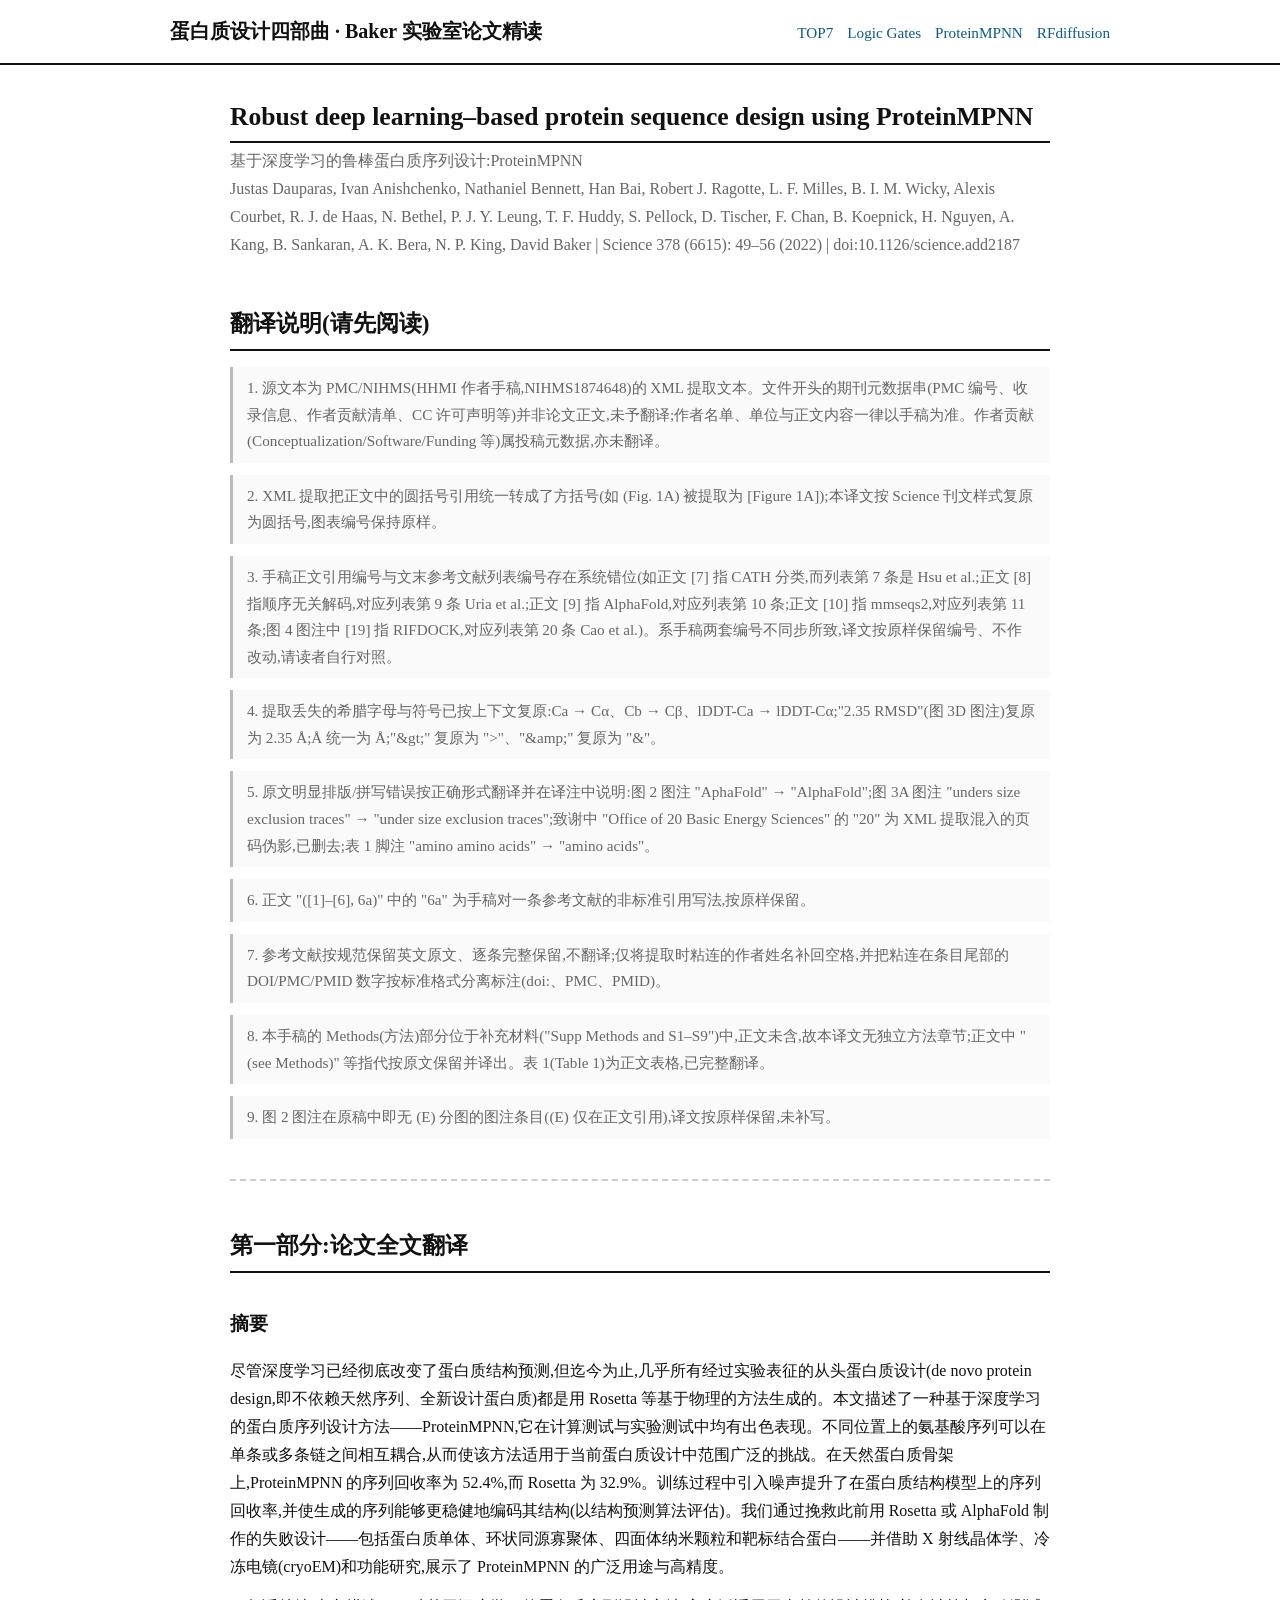
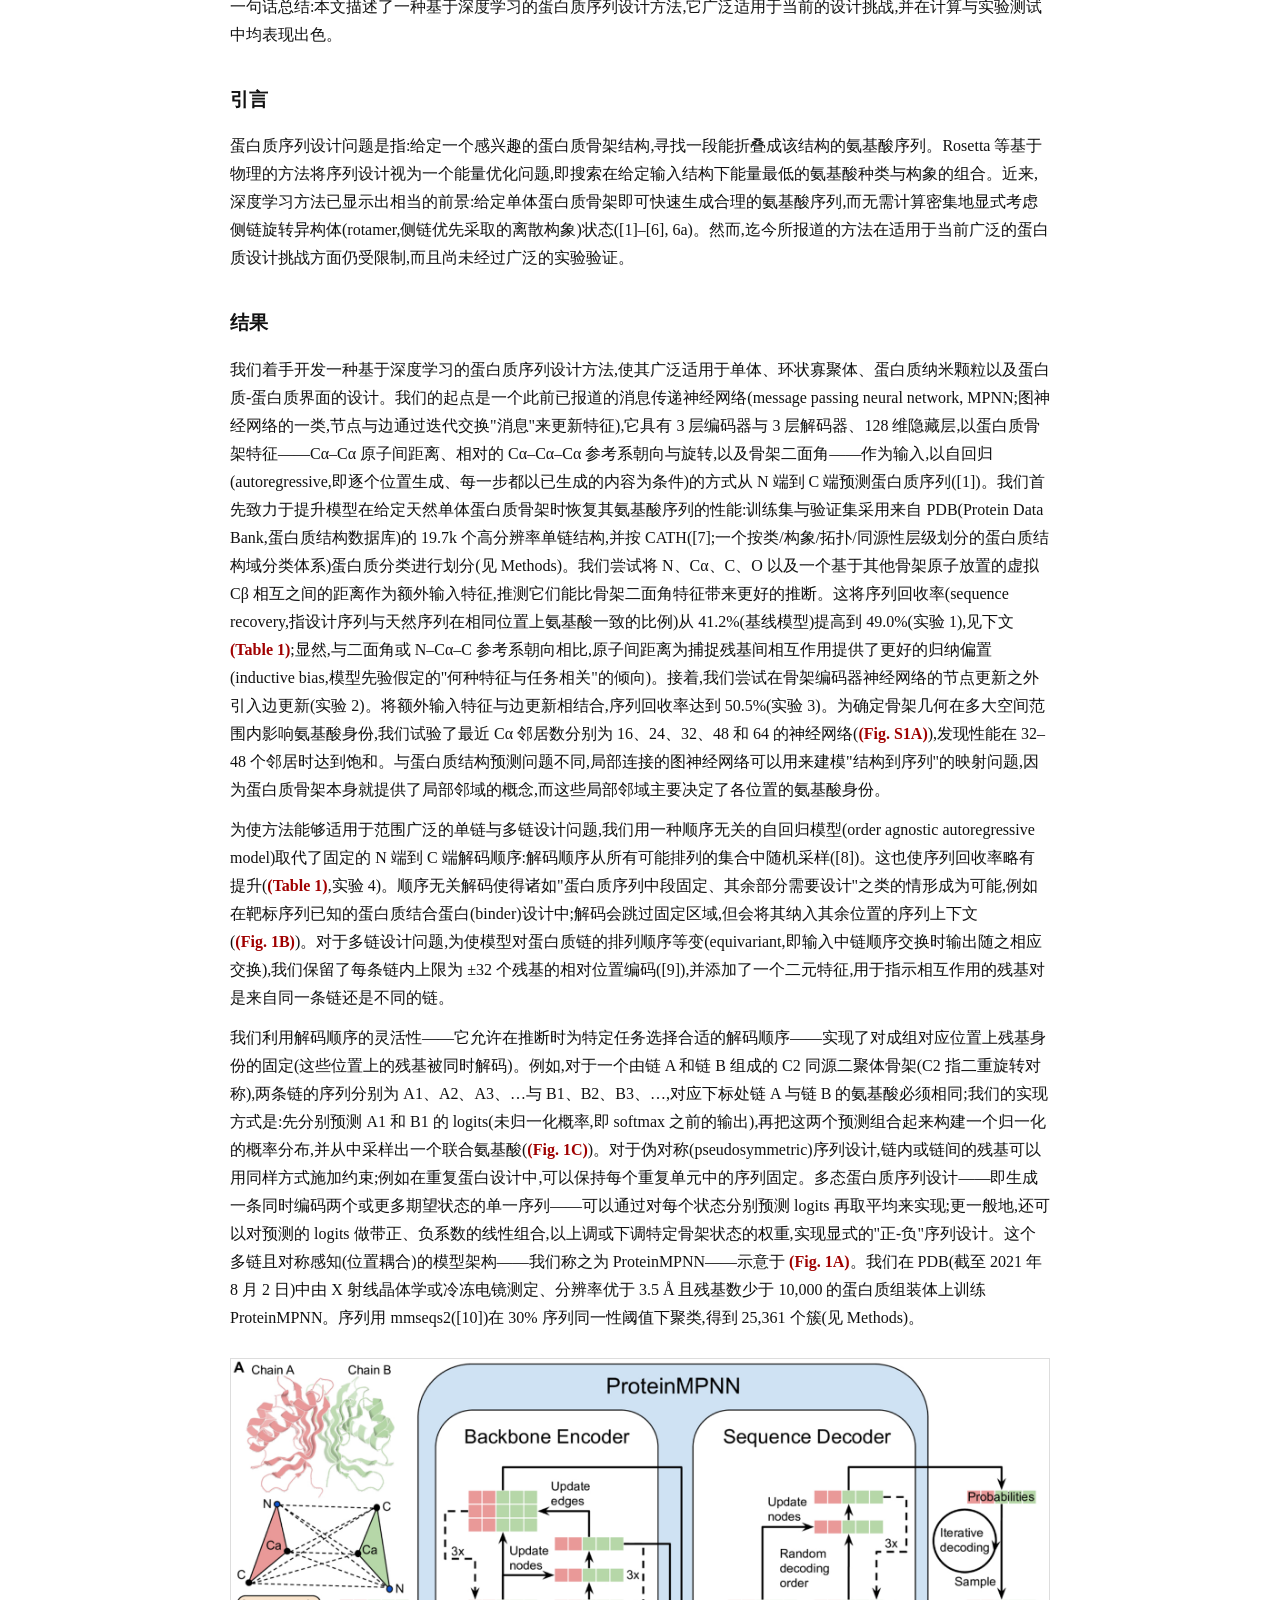
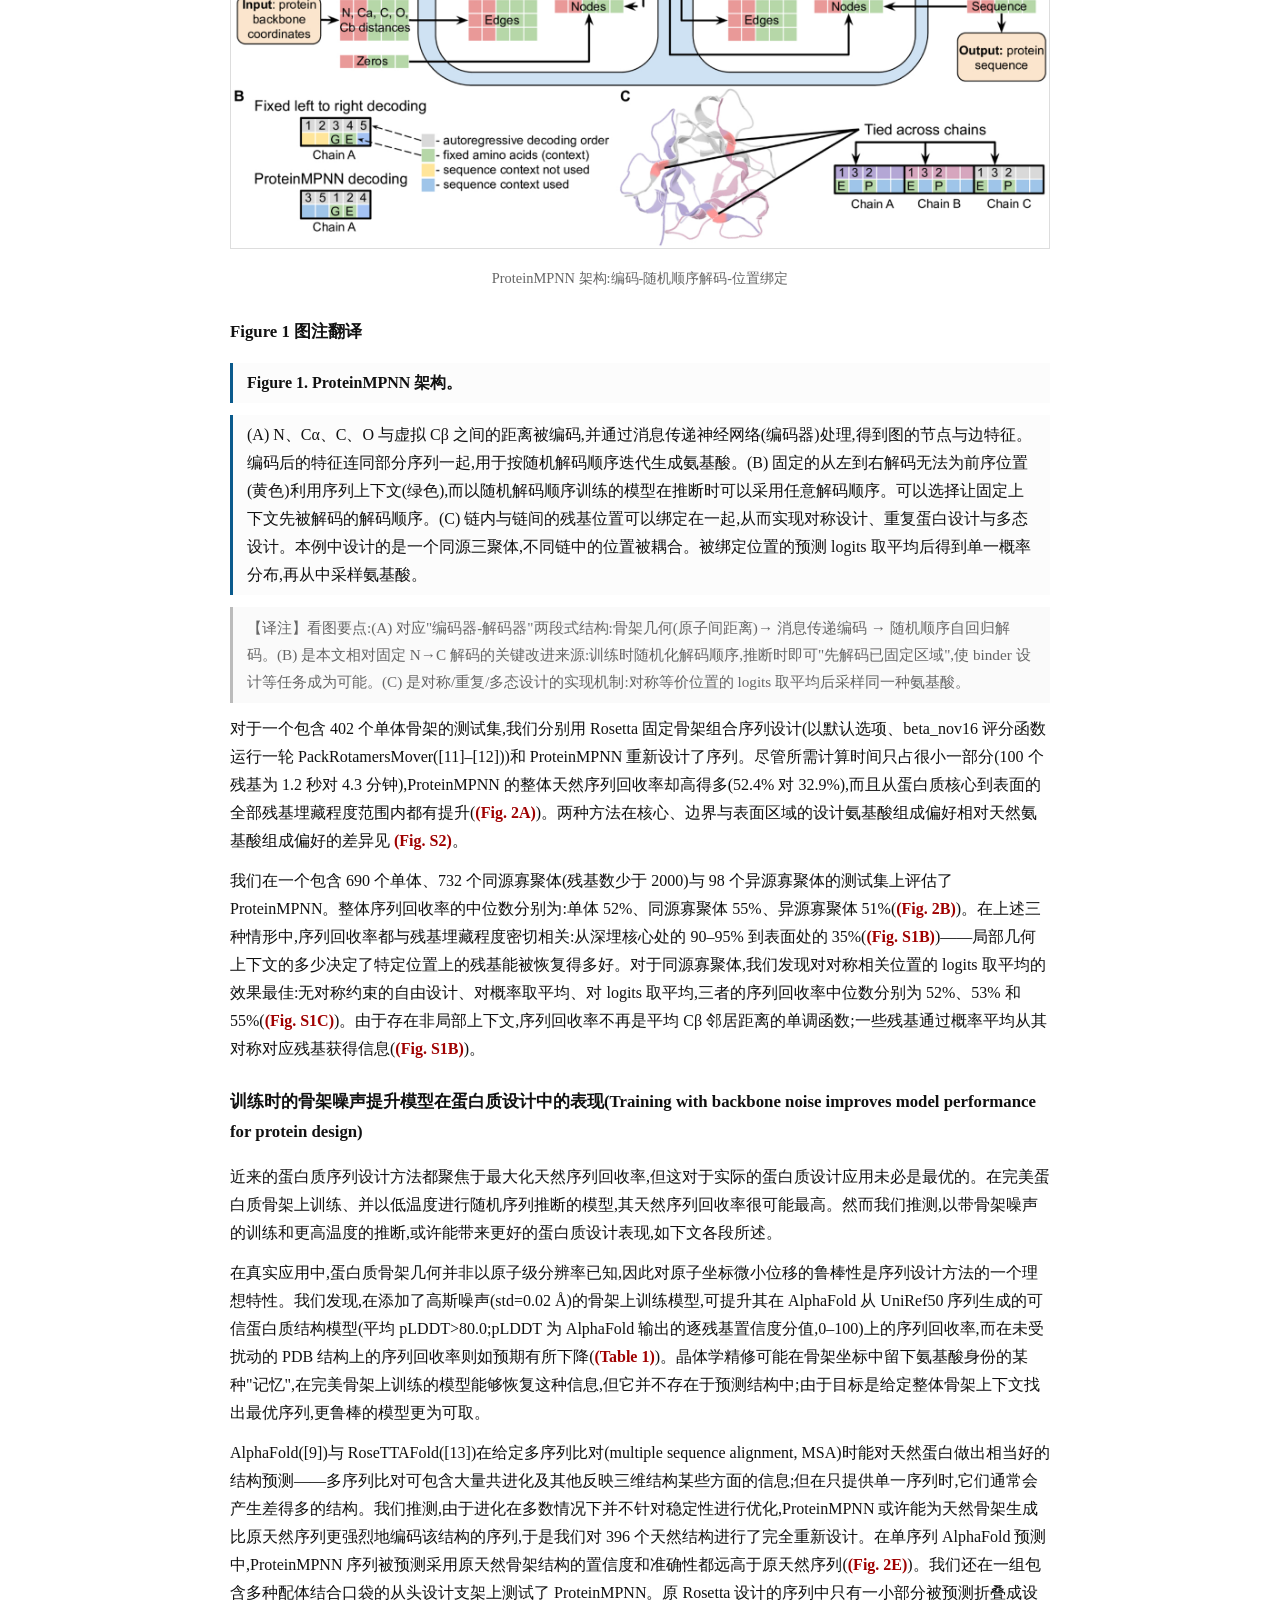
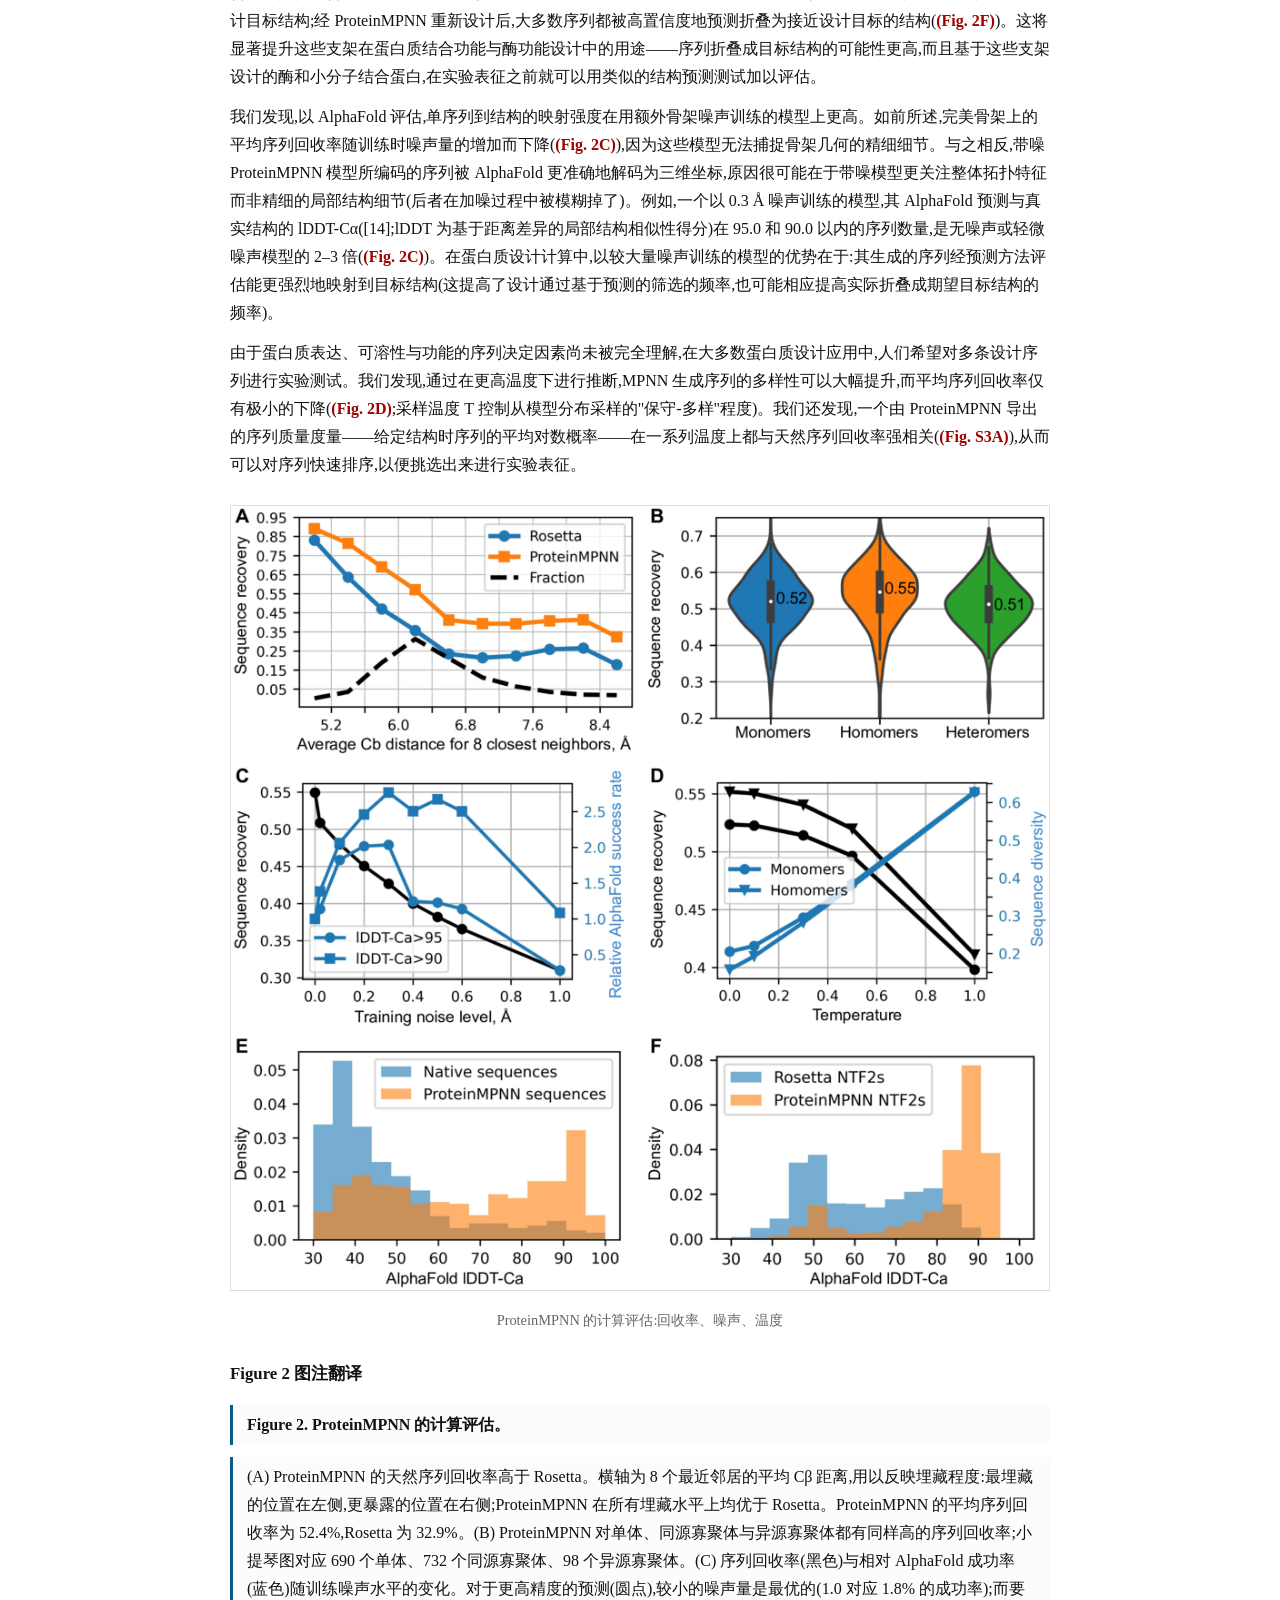
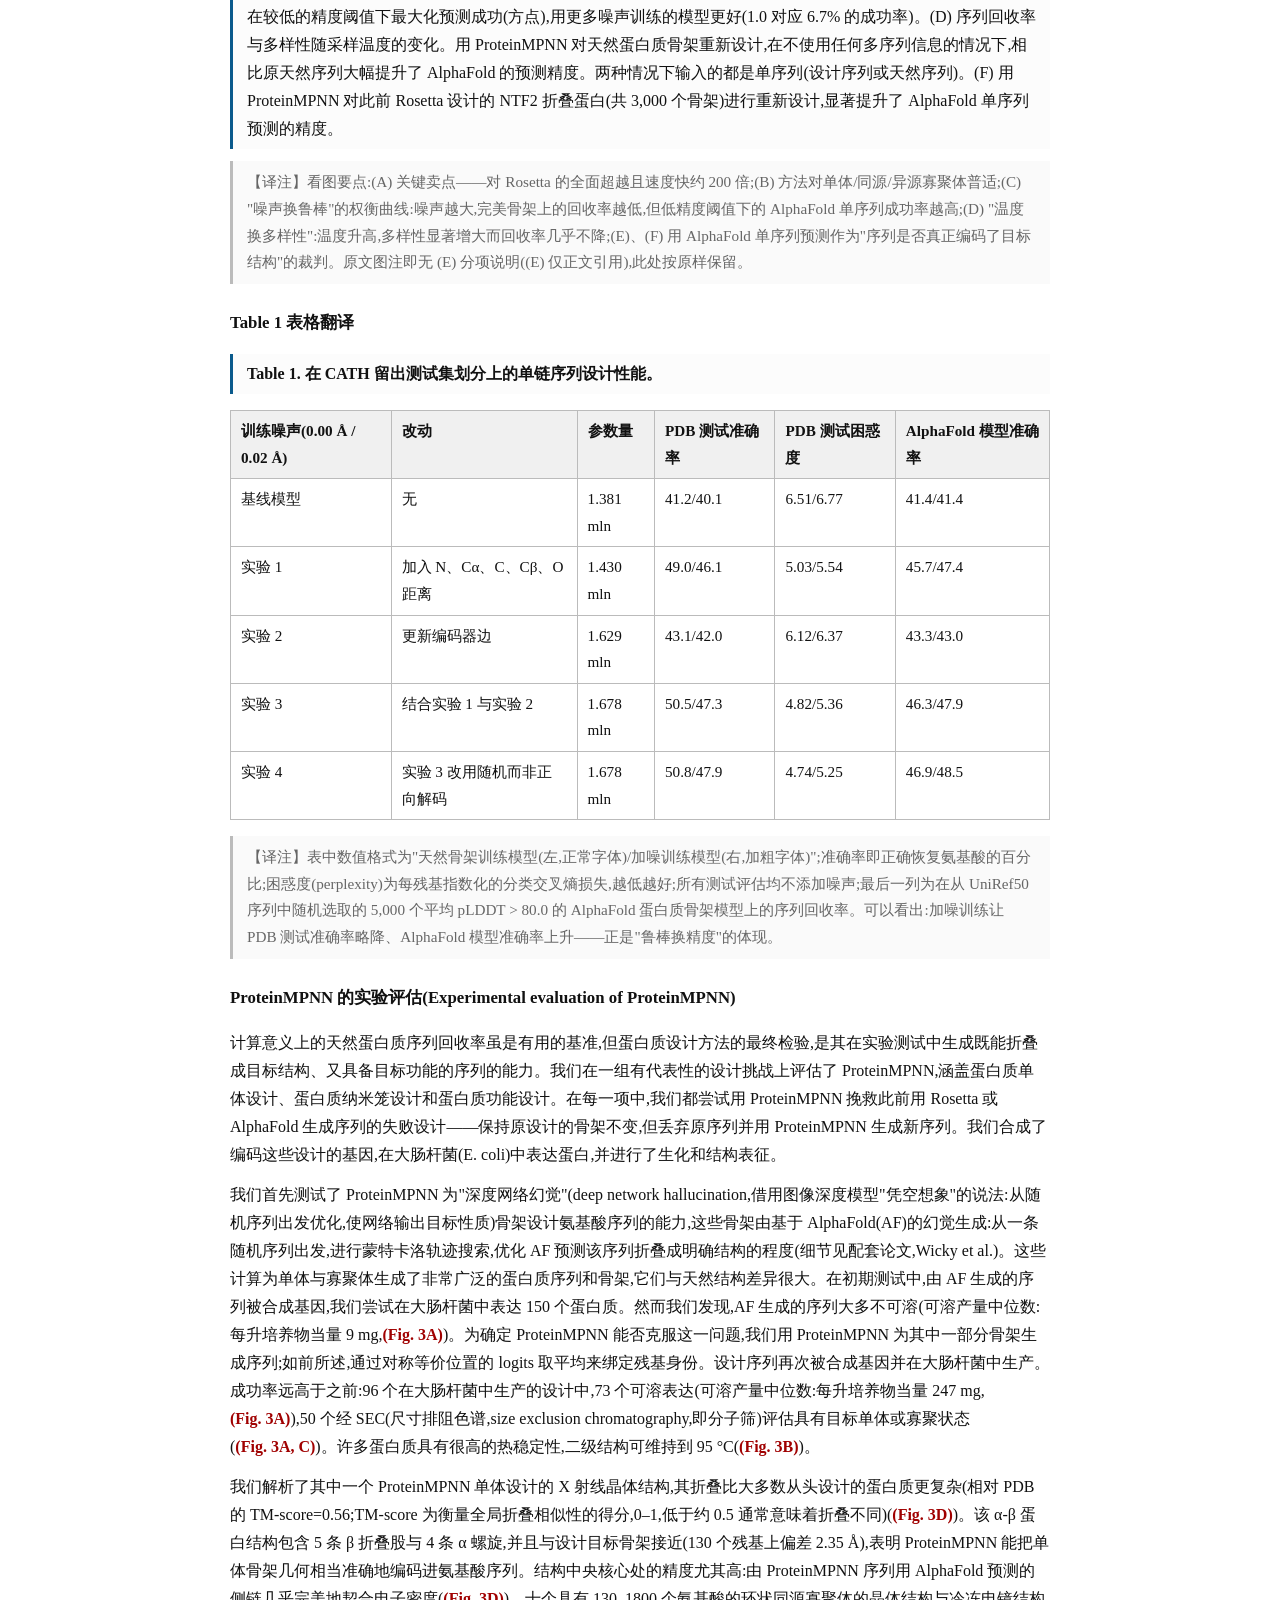
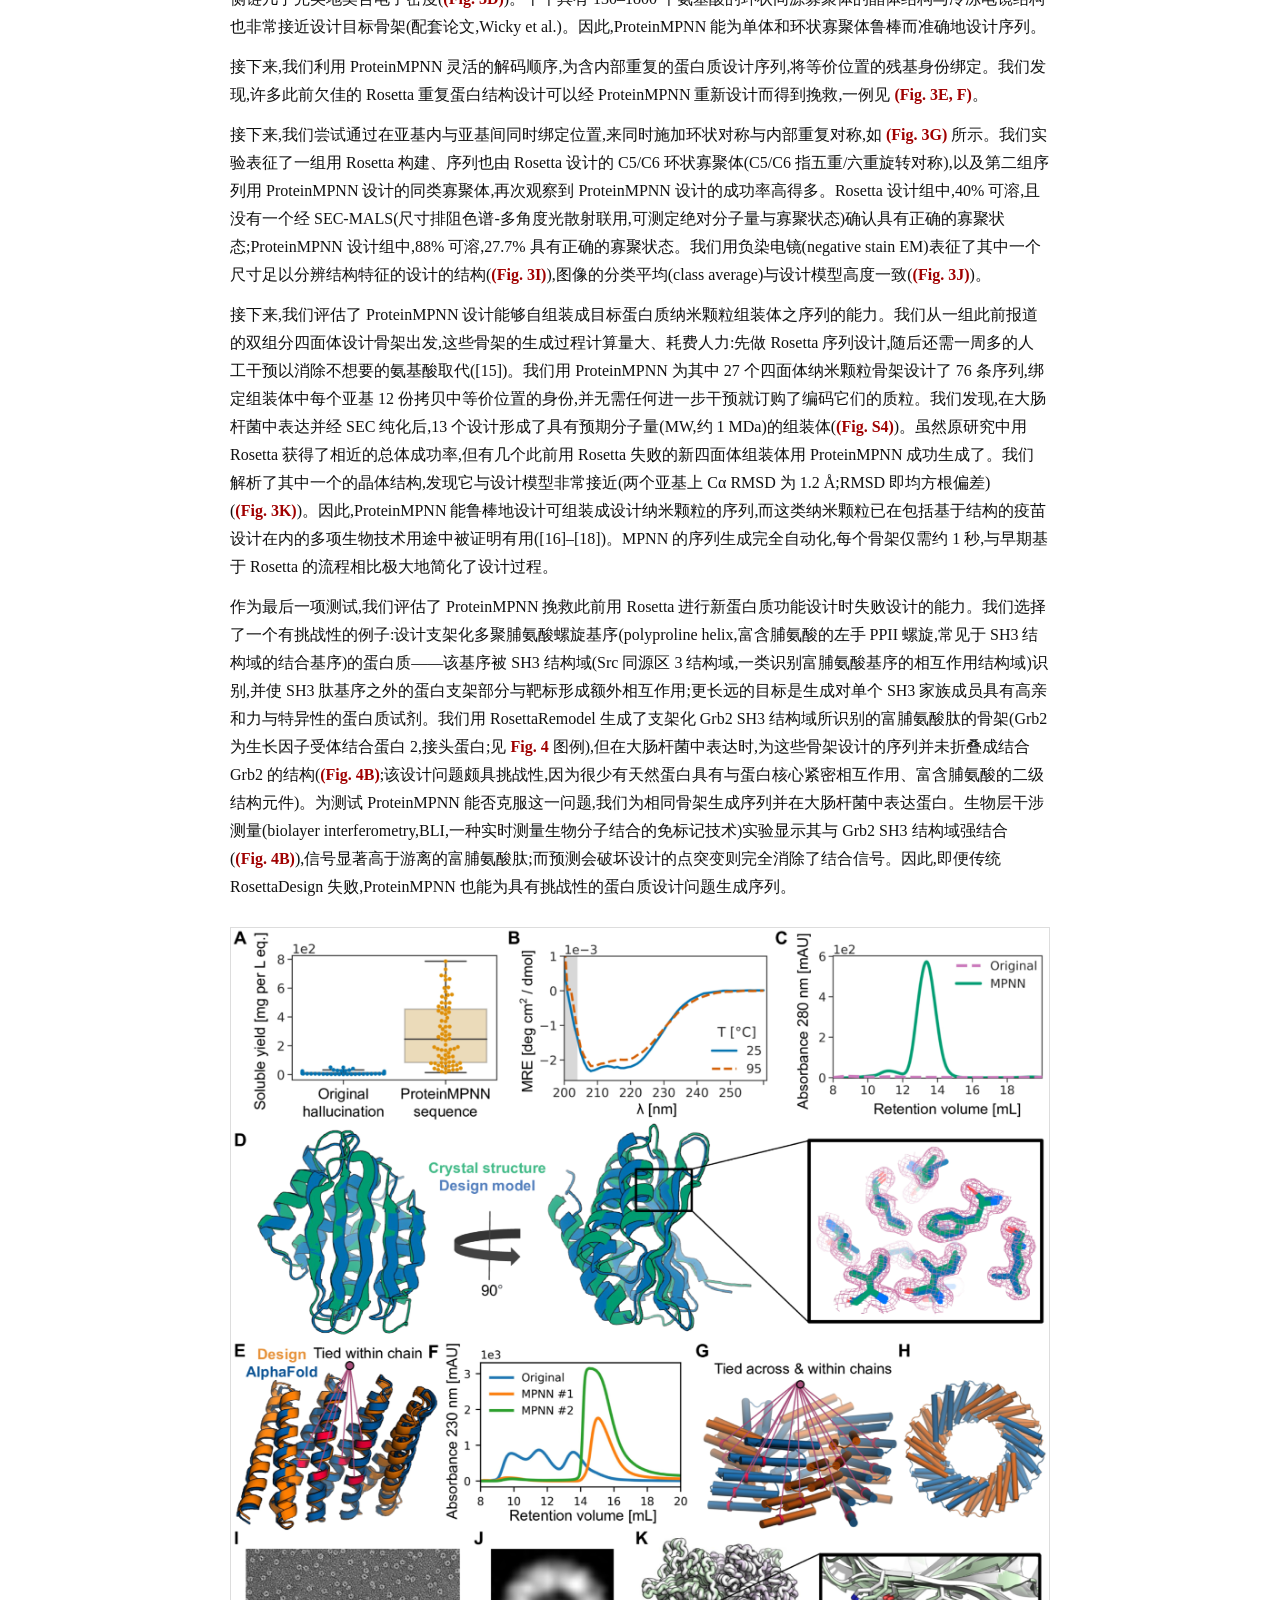
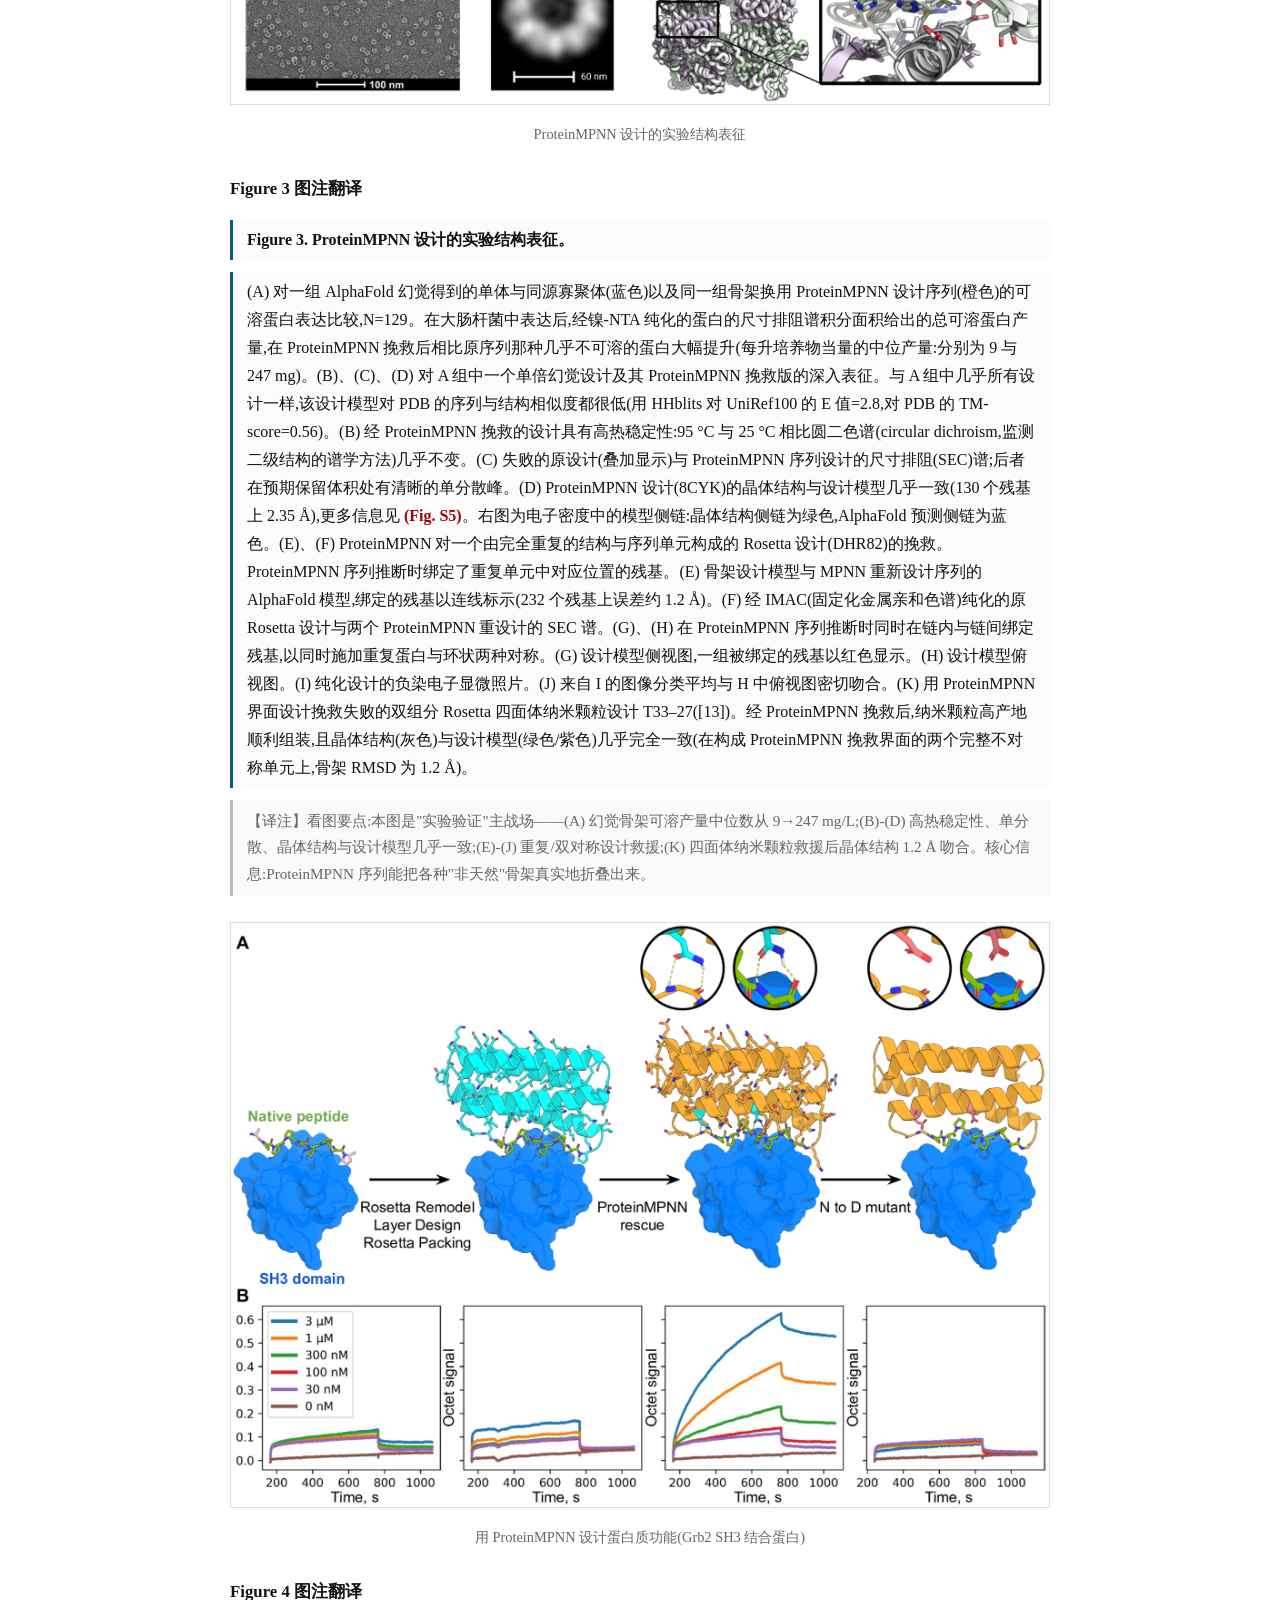
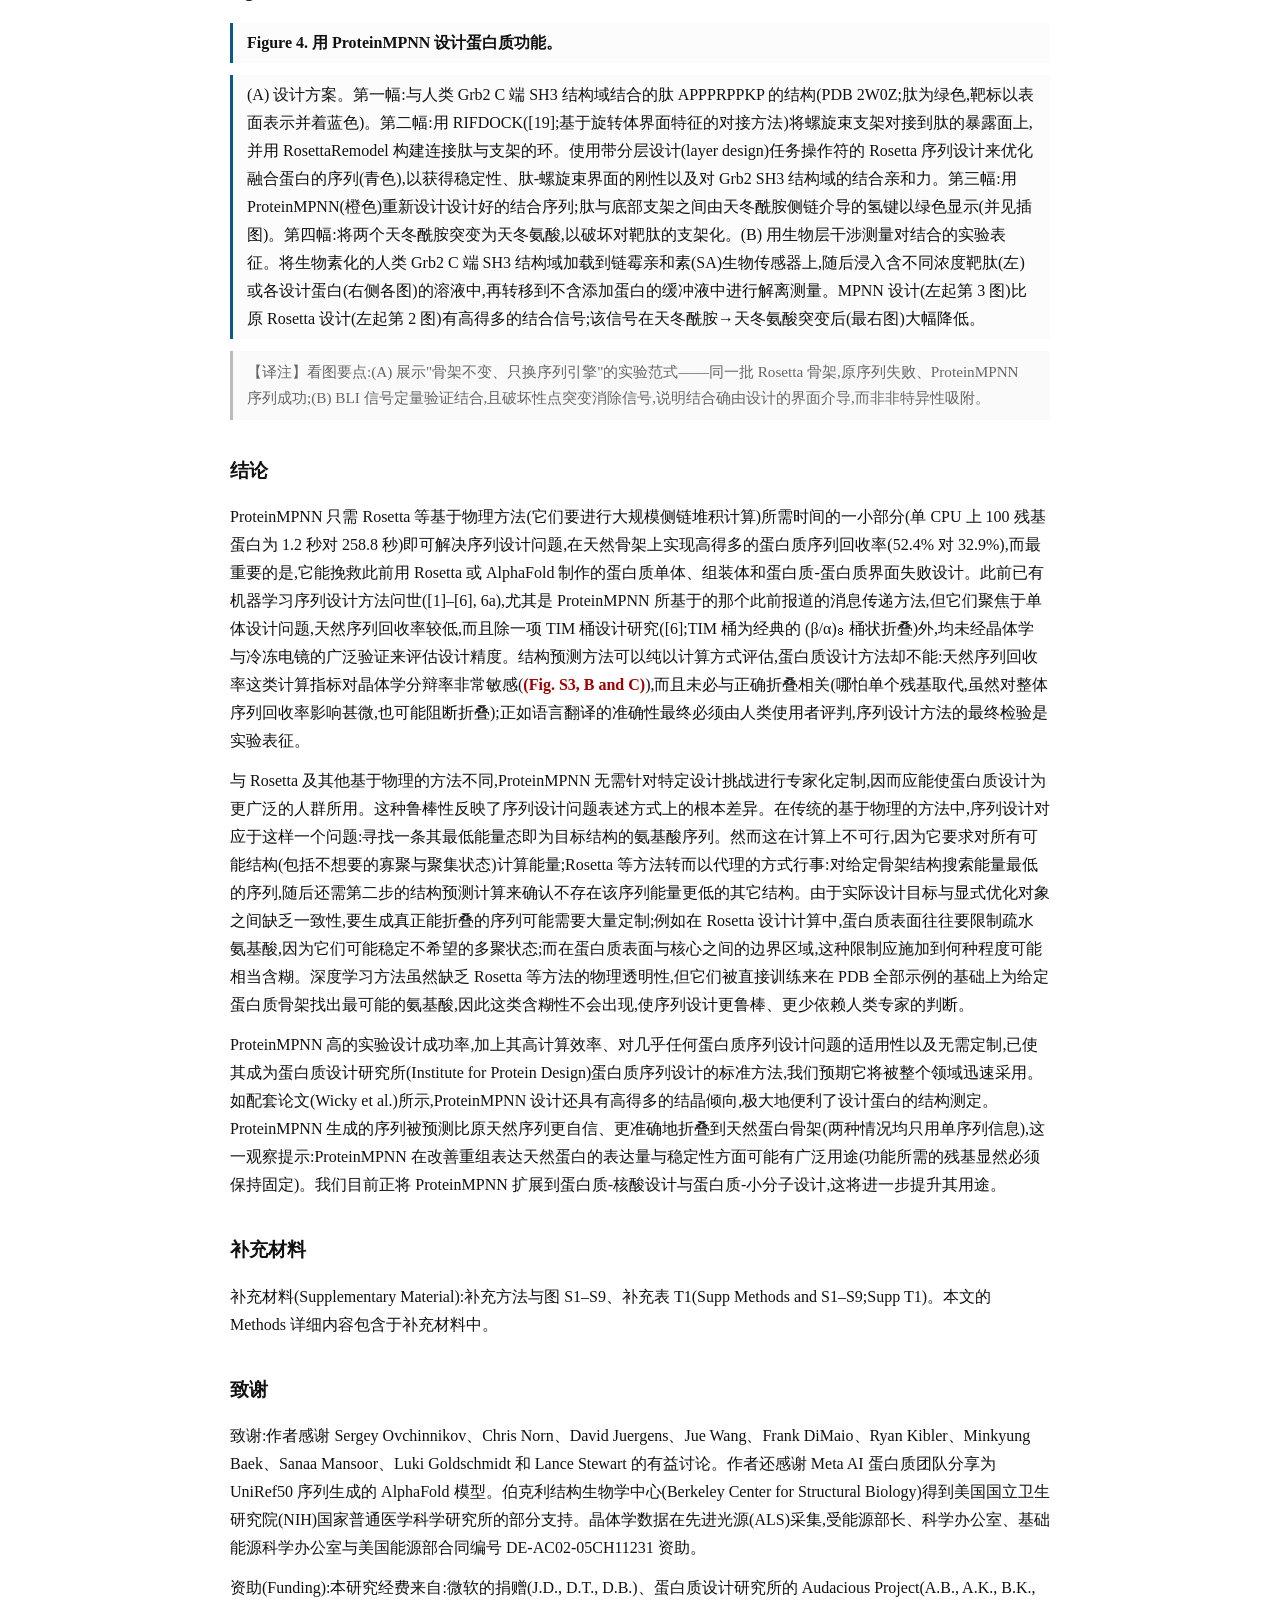
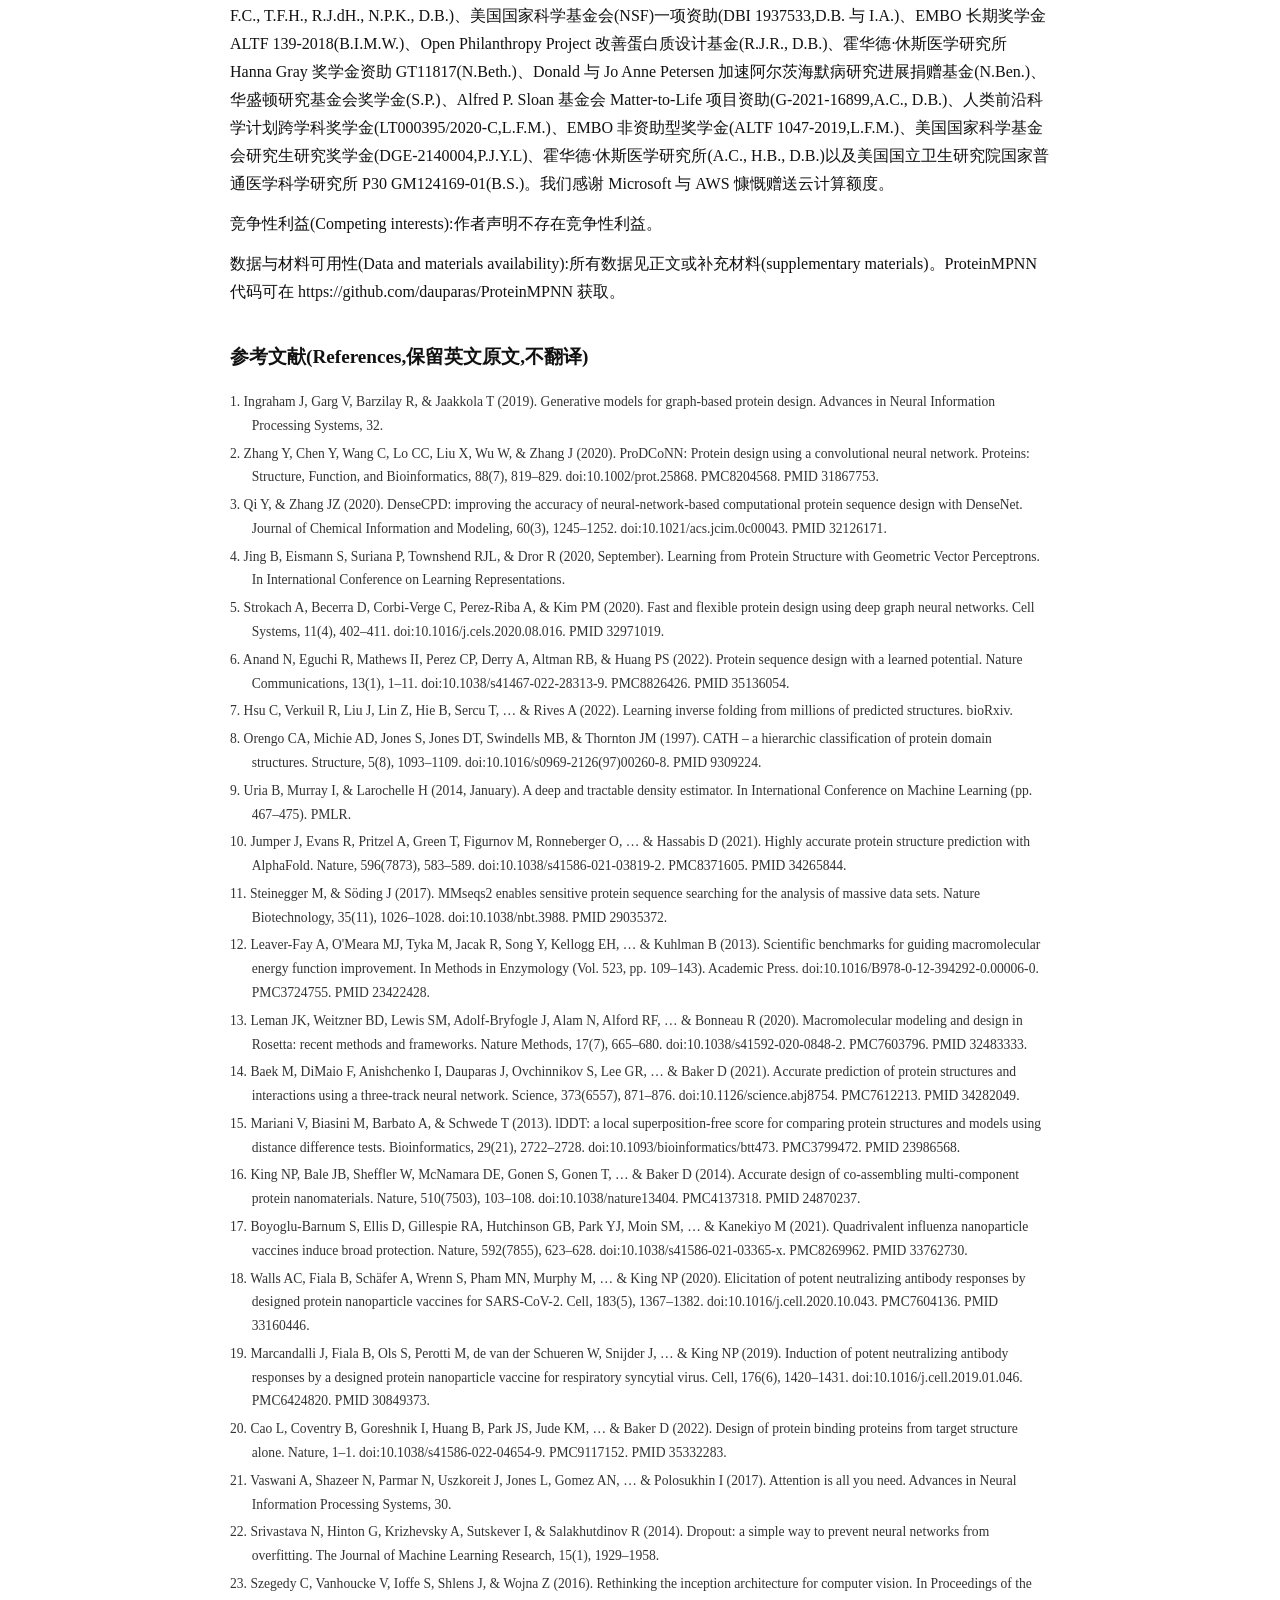
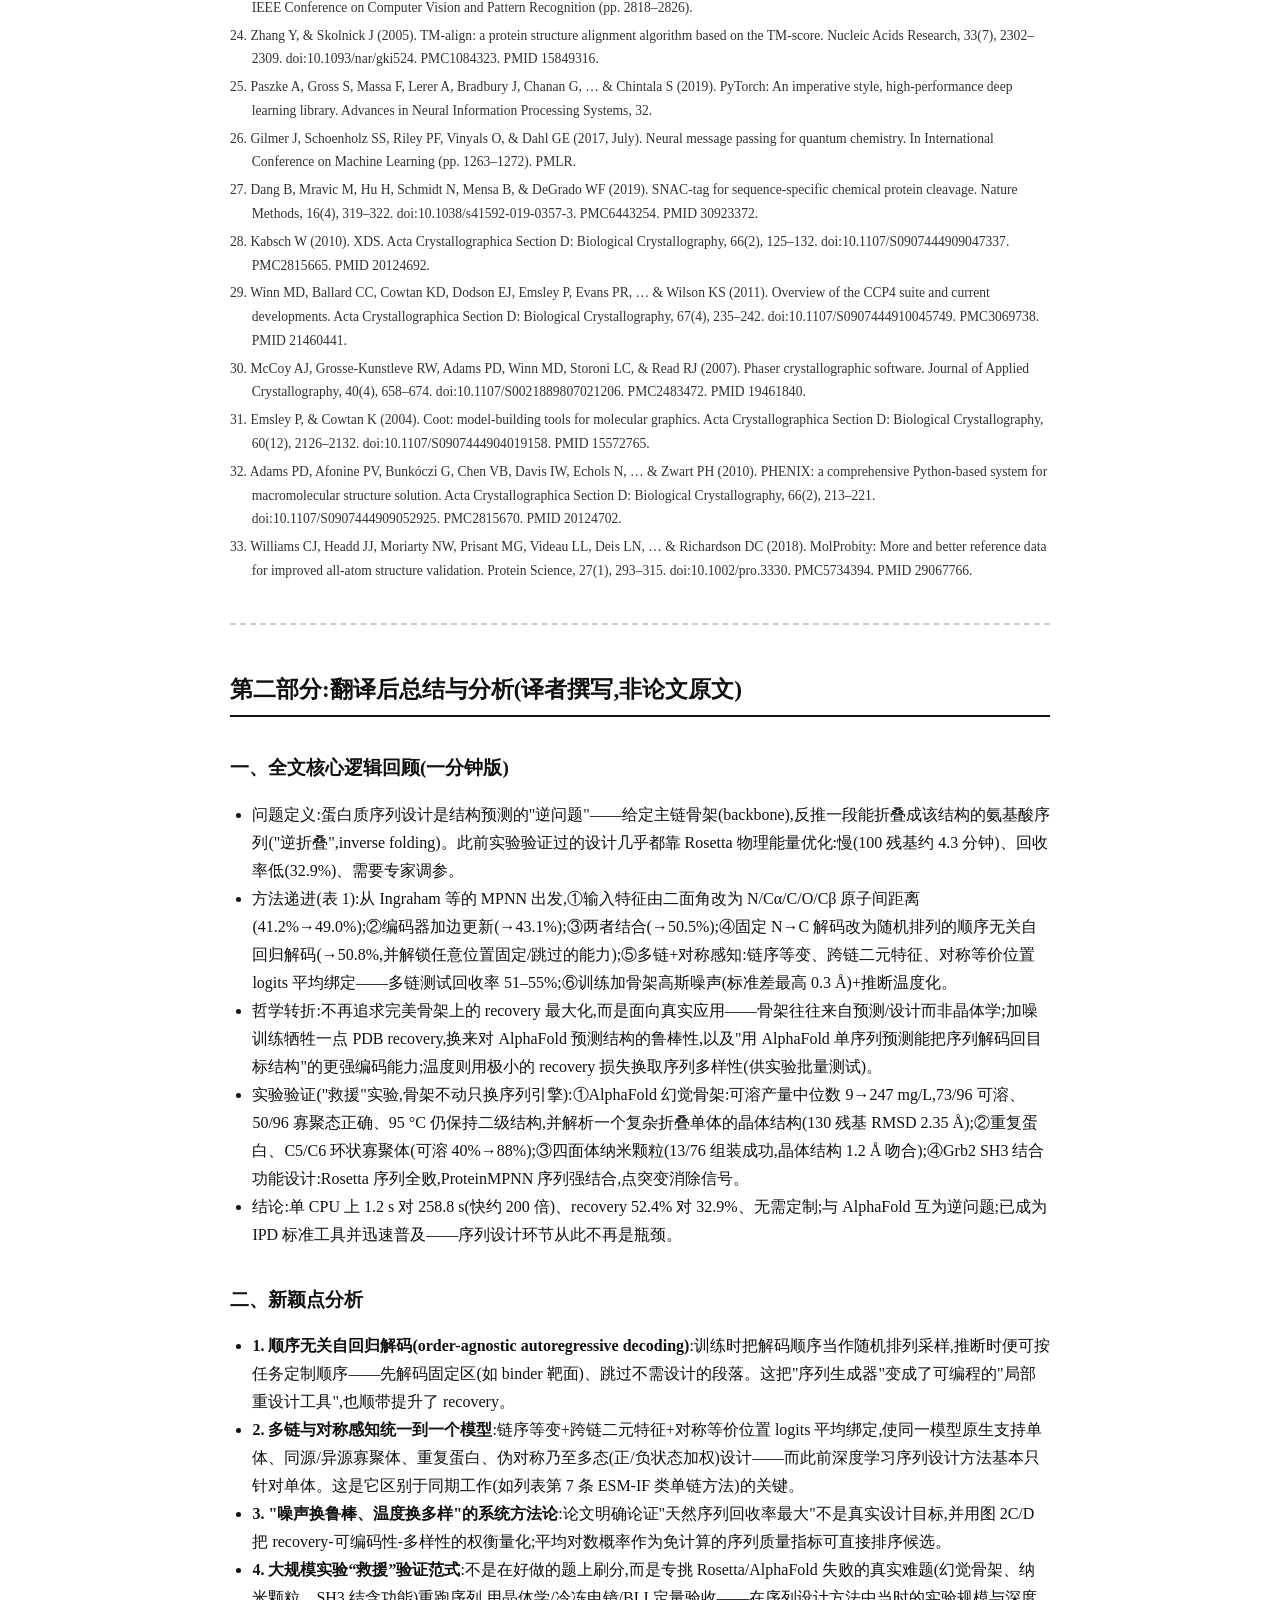
==== proteinmpnn.html @ 87f63d0c "Baker lab protein design papers: Chinese translations (TOP7 placeholder, Logic Gates, ProteinMPNN, R" ====
<!DOCTYPE html>
<html lang="zh-CN"><head><meta charset="utf-8">
<meta name="viewport" content="width=device-width, initial-scale=1">
<title>ProteinMPNN (2022) · 精读翻译</title>
<link rel="stylesheet" href="style.css">
</head><body>
<header class="site"><div class="wrap"><span class="title"><a href="index.html">蛋白质设计四部曲 · Baker 实验室论文精读</a></span><nav class="links"><a href="top7.html">TOP7</a><a href="logic-gates.html">Logic Gates</a><a href="proteinmpnn.html">ProteinMPNN</a><a href="rfdiffusion.html">RFdiffusion</a></nav></div></header>
<main>
<h1 class="doc-title">Robust deep learning–based protein sequence design using ProteinMPNN</h1><div class="doc-sub">基于深度学习的鲁棒蛋白质序列设计:ProteinMPNN<br>Justas Dauparas, Ivan Anishchenko, Nathaniel Bennett, Han Bai, Robert J. Ragotte, L. F. Milles, B. I. M. Wicky, Alexis Courbet, R. J. de Haas, N. Bethel, P. J. Y. Leung, T. F. Huddy, S. Pellock, D. Tischer, F. Chan, B. Koepnick, H. Nguyen, A. Kang, B. Sankaran, A. K. Bera, N. P. King, David Baker | Science 378 (6615): 49–56 (2022) | doi:10.1126/science.add2187</div></div><h1>翻译说明(请先阅读)</h1>
<p class="note">1. 源文本为 PMC/NIHMS(HHMI 作者手稿,NIHMS1874648)的 XML 提取文本。文件开头的期刊元数据串(PMC 编号、收录信息、作者贡献清单、CC 许可声明等)并非论文正文,未予翻译;作者名单、单位与正文内容一律以手稿为准。作者贡献(Conceptualization/Software/Funding 等)属投稿元数据,亦未翻译。</p>
<p class="note">2. XML 提取把正文中的圆括号引用统一转成了方括号(如 (Fig. 1A) 被提取为 [Figure 1A]);本译文按 Science 刊文样式复原为圆括号,图表编号保持原样。</p>
<p class="note">3. 手稿正文引用编号与文末参考文献列表编号存在系统错位(如正文 [7] 指 CATH 分类,而列表第 7 条是 Hsu et al.;正文 [8] 指顺序无关解码,对应列表第 9 条 Uria et al.;正文 [9] 指 AlphaFold,对应列表第 10 条;正文 [10] 指 mmseqs2,对应列表第 11 条;图 4 图注中 [19] 指 RIFDOCK,对应列表第 20 条 Cao et al.)。系手稿两套编号不同步所致,译文按原样保留编号、不作改动,请读者自行对照。</p>
<p class="note">4. 提取丢失的希腊字母与符号已按上下文复原:Ca → Cα、Cb → Cβ、lDDT-Ca → lDDT-Cα;"2.35 RMSD"(图 3D 图注)复原为 2.35 Å;Å 统一为 Å;"&amp;gt;" 复原为 "&gt;"、"&amp;amp;" 复原为 "&amp;"。</p>
<p class="note">5. 原文明显排版/拼写错误按正确形式翻译并在译注中说明:图 2 图注 "AphaFold" → "AlphaFold";图 3A 图注 "unders size exclusion traces" → "under size exclusion traces";致谢中 "Office of 20 Basic Energy Sciences" 的 "20" 为 XML 提取混入的页码伪影,已删去;表 1 脚注 "amino amino acids" → "amino acids"。</p>
<p class="note">6. 正文 "([1]–[6], 6a)" 中的 "6a" 为手稿对一条参考文献的非标准引用写法,按原样保留。</p>
<p class="note">7. 参考文献按规范保留英文原文、逐条完整保留,不翻译;仅将提取时粘连的作者姓名补回空格,并把粘连在条目尾部的 DOI/PMC/PMID 数字按标准格式分离标注(doi:、PMC、PMID)。</p>
<p class="note">8. 本手稿的 Methods(方法)部分位于补充材料("Supp Methods and S1–S9")中,正文未含,故本译文无独立方法章节;正文中 "(see Methods)" 等指代按原文保留并译出。表 1(Table 1)为正文表格,已完整翻译。</p>
<p class="note">9. 图 2 图注在原稿中即无 (E) 分图的图注条目((E) 仅在正文引用),译文按原样保留,未补写。</p>
<div class="pb"></div>
</div><h1>第一部分:论文全文翻译</h1>
<h2>摘要</h2>
<p>尽管深度学习已经彻底改变了蛋白质结构预测,但迄今为止,几乎所有经过实验表征的从头蛋白质设计(de novo protein design,即不依赖天然序列、全新设计蛋白质)都是用 Rosetta 等基于物理的方法生成的。本文描述了一种基于深度学习的蛋白质序列设计方法——ProteinMPNN,它在计算测试与实验测试中均有出色表现。不同位置上的氨基酸序列可以在单条或多条链之间相互耦合,从而使该方法适用于当前蛋白质设计中范围广泛的挑战。在天然蛋白质骨架上,ProteinMPNN 的序列回收率为 52.4%,而 Rosetta 为 32.9%。训练过程中引入噪声提升了在蛋白质结构模型上的序列回收率,并使生成的序列能够更稳健地编码其结构(以结构预测算法评估)。我们通过挽救此前用 Rosetta 或 AlphaFold 制作的失败设计——包括蛋白质单体、环状同源寡聚体、四面体纳米颗粒和靶标结合蛋白——并借助 X 射线晶体学、冷冻电镜(cryoEM)和功能研究,展示了 ProteinMPNN 的广泛用途与高精度。</p>
<p>一句话总结:本文描述了一种基于深度学习的蛋白质序列设计方法,它广泛适用于当前的设计挑战,并在计算与实验测试中均表现出色。</p>
<h2>引言</h2>
<p>蛋白质序列设计问题是指:给定一个感兴趣的蛋白质骨架结构,寻找一段能折叠成该结构的氨基酸序列。Rosetta 等基于物理的方法将序列设计视为一个能量优化问题,即搜索在给定输入结构下能量最低的氨基酸种类与构象的组合。近来,深度学习方法已显示出相当的前景:给定单体蛋白质骨架即可快速生成合理的氨基酸序列,而无需计算密集地显式考虑侧链旋转异构体(rotamer,侧链优先采取的离散构象)状态([1]–[6], 6a)。然而,迄今所报道的方法在适用于当前广泛的蛋白质设计挑战方面仍受限制,而且尚未经过广泛的实验验证。</p>
<h2>结果</h2>
<p>我们着手开发一种基于深度学习的蛋白质序列设计方法,使其广泛适用于单体、环状寡聚体、蛋白质纳米颗粒以及蛋白质-蛋白质界面的设计。我们的起点是一个此前已报道的消息传递神经网络(message passing neural network, MPNN;图神经网络的一类,节点与边通过迭代交换"消息"来更新特征),它具有 3 层编码器与 3 层解码器、128 维隐藏层,以蛋白质骨架特征——Cα–Cα 原子间距离、相对的 Cα–Cα–Cα 参考系朝向与旋转,以及骨架二面角——作为输入,以自回归(autoregressive,即逐个位置生成、每一步都以已生成的内容为条件)的方式从 N 端到 C 端预测蛋白质序列([1])。我们首先致力于提升模型在给定天然单体蛋白质骨架时恢复其氨基酸序列的性能:训练集与验证集采用来自 PDB(Protein Data Bank,蛋白质结构数据库)的 19.7k 个高分辨率单链结构,并按 CATH([7];一个按类/构象/拓扑/同源性层级划分的蛋白质结构域分类体系)蛋白质分类进行划分(见 Methods)。我们尝试将 N、Cα、C、O 以及一个基于其他骨架原子放置的虚拟 Cβ 相互之间的距离作为额外输入特征,推测它们能比骨架二面角特征带来更好的推断。这将序列回收率(sequence recovery,指设计序列与天然序列在相同位置上氨基酸一致的比例)从 41.2%(基线模型)提高到 49.0%(实验 1),见下文 <span class="figref">(Table 1)</span>;显然,与二面角或 N–Cα–C 参考系朝向相比,原子间距离为捕捉残基间相互作用提供了更好的归纳偏置(inductive bias,模型先验假定的"何种特征与任务相关"的倾向)。接着,我们尝试在骨架编码器神经网络的节点更新之外引入边更新(实验 2)。将额外输入特征与边更新相结合,序列回收率达到 50.5%(实验 3)。为确定骨架几何在多大空间范围内影响氨基酸身份,我们试验了最近 Cα 邻居数分别为 16、24、32、48 和 64 的神经网络(<span class="figref">(Fig. S1A)</span>),发现性能在 32–48 个邻居时达到饱和。与蛋白质结构预测问题不同,局部连接的图神经网络可以用来建模"结构到序列"的映射问题,因为蛋白质骨架本身就提供了局部邻域的概念,而这些局部邻域主要决定了各位置的氨基酸身份。</p>
<p>为使方法能够适用于范围广泛的单链与多链设计问题,我们用一种顺序无关的自回归模型(order agnostic autoregressive model)取代了固定的 N 端到 C 端解码顺序:解码顺序从所有可能排列的集合中随机采样([8])。这也使序列回收率略有提升(<span class="figref">(Table 1)</span>,实验 4)。顺序无关解码使得诸如"蛋白质序列中段固定、其余部分需要设计"之类的情形成为可能,例如在靶标序列已知的蛋白质结合蛋白(binder)设计中;解码会跳过固定区域,但会将其纳入其余位置的序列上下文(<span class="figref">(Fig. 1B)</span>)。对于多链设计问题,为使模型对蛋白质链的排列顺序等变(equivariant,即输入中链顺序交换时输出随之相应交换),我们保留了每条链内上限为 ±32 个残基的相对位置编码([9]),并添加了一个二元特征,用于指示相互作用的残基对是来自同一条链还是不同的链。</p>
<p>我们利用解码顺序的灵活性——它允许在推断时为特定任务选择合适的解码顺序——实现了对成组对应位置上残基身份的固定(这些位置上的残基被同时解码)。例如,对于一个由链 A 和链 B 组成的 C2 同源二聚体骨架(C2 指二重旋转对称),两条链的序列分别为 A1、A2、A3、…与 B1、B2、B3、…,对应下标处链 A 与链 B 的氨基酸必须相同;我们的实现方式是:先分别预测 A1 和 B1 的 logits(未归一化概率,即 softmax 之前的输出),再把这两个预测组合起来构建一个归一化的概率分布,并从中采样出一个联合氨基酸(<span class="figref">(Fig. 1C)</span>)。对于伪对称(pseudosymmetric)序列设计,链内或链间的残基可以用同样方式施加约束;例如在重复蛋白设计中,可以保持每个重复单元中的序列固定。多态蛋白质序列设计——即生成一条同时编码两个或更多期望状态的单一序列——可以通过对每个状态分别预测 logits 再取平均来实现;更一般地,还可以对预测的 logits 做带正、负系数的线性组合,以上调或下调特定骨架状态的权重,实现显式的"正-负"序列设计。这个多链且对称感知(位置耦合)的模型架构——我们称之为 ProteinMPNN——示意于 <span class="figref">(Fig. 1A)</span>。我们在 PDB(截至 2021 年 8 月 2 日)中由 X 射线晶体学或冷冻电镜测定、分辨率优于 3.5 Å 且残基数少于 10,000 的蛋白质组装体上训练 ProteinMPNN。序列用 mmseqs2([10])在 30% 序列同一性阈值下聚类,得到 25,361 个簇(见 Methods)。</p>

<figure><img src="assets/ProteinMPNN_nihms-1874648-f0001.jpg" alt="ProteinMPNN 架构:编码-随机顺序解码-位置绑定">
<figcaption>ProteinMPNN 架构:编码-随机顺序解码-位置绑定</figcaption></figure>
<h3>Figure 1 图注翻译</h3>
<p class="legend"><strong>Figure 1. ProteinMPNN 架构。</strong></p>
<p class="legend">(A) N、Cα、C、O 与虚拟 Cβ 之间的距离被编码,并通过消息传递神经网络(编码器)处理,得到图的节点与边特征。编码后的特征连同部分序列一起,用于按随机解码顺序迭代生成氨基酸。(B) 固定的从左到右解码无法为前序位置(黄色)利用序列上下文(绿色),而以随机解码顺序训练的模型在推断时可以采用任意解码顺序。可以选择让固定上下文先被解码的解码顺序。(C) 链内与链间的残基位置可以绑定在一起,从而实现对称设计、重复蛋白设计与多态设计。本例中设计的是一个同源三聚体,不同链中的位置被耦合。被绑定位置的预测 logits 取平均后得到单一概率分布,再从中采样氨基酸。</p>
<p class="note">【译注】看图要点:(A) 对应"编码器-解码器"两段式结构:骨架几何(原子间距离)→ 消息传递编码 → 随机顺序自回归解码。(B) 是本文相对固定 N→C 解码的关键改进来源:训练时随机化解码顺序,推断时即可"先解码已固定区域",使 binder 设计等任务成为可能。(C) 是对称/重复/多态设计的实现机制:对称等价位置的 logits 取平均后采样同一种氨基酸。</p>
<p>对于一个包含 402 个单体骨架的测试集,我们分别用 Rosetta 固定骨架组合序列设计(以默认选项、beta_nov16 评分函数运行一轮 PackRotamersMover([11]–[12]))和 ProteinMPNN 重新设计了序列。尽管所需计算时间只占很小一部分(100 个残基为 1.2 秒对 4.3 分钟),ProteinMPNN 的整体天然序列回收率却高得多(52.4% 对 32.9%),而且从蛋白质核心到表面的全部残基埋藏程度范围内都有提升(<span class="figref">(Fig. 2A)</span>)。两种方法在核心、边界与表面区域的设计氨基酸组成偏好相对天然氨基酸组成偏好的差异见 <span class="figref">(Fig. S2)</span>。</p>
<p>我们在一个包含 690 个单体、732 个同源寡聚体(残基数少于 2000)与 98 个异源寡聚体的测试集上评估了 ProteinMPNN。整体序列回收率的中位数分别为:单体 52%、同源寡聚体 55%、异源寡聚体 51%(<span class="figref">(Fig. 2B)</span>)。在上述三种情形中,序列回收率都与残基埋藏程度密切相关:从深埋核心处的 90–95% 到表面处的 35%(<span class="figref">(Fig. S1B)</span>)——局部几何上下文的多少决定了特定位置上的残基能被恢复得多好。对于同源寡聚体,我们发现对对称相关位置的 logits 取平均的效果最佳:无对称约束的自由设计、对概率取平均、对 logits 取平均,三者的序列回收率中位数分别为 52%、53% 和 55%(<span class="figref">(Fig. S1C)</span>)。由于存在非局部上下文,序列回收率不再是平均 Cβ 邻居距离的单调函数;一些残基通过概率平均从其对称对应残基获得信息(<span class="figref">(Fig. S1B)</span>)。</p>
<h3>训练时的骨架噪声提升模型在蛋白质设计中的表现(Training with backbone noise improves model performance for protein design)</h3>
<p>近来的蛋白质序列设计方法都聚焦于最大化天然序列回收率,但这对于实际的蛋白质设计应用未必是最优的。在完美蛋白质骨架上训练、并以低温度进行随机序列推断的模型,其天然序列回收率很可能最高。然而我们推测,以带骨架噪声的训练和更高温度的推断,或许能带来更好的蛋白质设计表现,如下文各段所述。</p>
<p>在真实应用中,蛋白质骨架几何并非以原子级分辨率已知,因此对原子坐标微小位移的鲁棒性是序列设计方法的一个理想特性。我们发现,在添加了高斯噪声(std=0.02 Å)的骨架上训练模型,可提升其在 AlphaFold 从 UniRef50 序列生成的可信蛋白质结构模型(平均 pLDDT&gt;80.0;pLDDT 为 AlphaFold 输出的逐残基置信度分值,0–100)上的序列回收率,而在未受扰动的 PDB 结构上的序列回收率则如预期有所下降(<span class="figref">(Table 1)</span>)。晶体学精修可能在骨架坐标中留下氨基酸身份的某种"记忆",在完美骨架上训练的模型能够恢复这种信息,但它并不存在于预测结构中;由于目标是给定整体骨架上下文找出最优序列,更鲁棒的模型更为可取。</p>
<p>AlphaFold([9])与 RoseTTAFold([13])在给定多序列比对(multiple sequence alignment, MSA)时能对天然蛋白做出相当好的结构预测——多序列比对可包含大量共进化及其他反映三维结构某些方面的信息;但在只提供单一序列时,它们通常会产生差得多的结构。我们推测,由于进化在多数情况下并不针对稳定性进行优化,ProteinMPNN 或许能为天然骨架生成比原天然序列更强烈地编码该结构的序列,于是我们对 396 个天然结构进行了完全重新设计。在单序列 AlphaFold 预测中,ProteinMPNN 序列被预测采用原天然骨架结构的置信度和准确性都远高于原天然序列(<span class="figref">(Fig. 2E)</span>)。我们还在一组包含多种配体结合口袋的从头设计支架上测试了 ProteinMPNN。原 Rosetta 设计的序列中只有一小部分被预测折叠成设计目标结构;经 ProteinMPNN 重新设计后,大多数序列都被高置信度地预测折叠为接近设计目标的结构(<span class="figref">(Fig. 2F)</span>)。这将显著提升这些支架在蛋白质结合功能与酶功能设计中的用途——序列折叠成目标结构的可能性更高,而且基于这些支架设计的酶和小分子结合蛋白,在实验表征之前就可以用类似的结构预测测试加以评估。</p>
<p>我们发现,以 AlphaFold 评估,单序列到结构的映射强度在用额外骨架噪声训练的模型上更高。如前所述,完美骨架上的平均序列回收率随训练时噪声量的增加而下降(<span class="figref">(Fig. 2C)</span>),因为这些模型无法捕捉骨架几何的精细细节。与之相反,带噪 ProteinMPNN 模型所编码的序列被 AlphaFold 更准确地解码为三维坐标,原因很可能在于带噪模型更关注整体拓扑特征而非精细的局部结构细节(后者在加噪过程中被模糊掉了)。例如,一个以 0.3 Å 噪声训练的模型,其 AlphaFold 预测与真实结构的 lDDT-Cα([14];lDDT 为基于距离差异的局部结构相似性得分)在 95.0 和 90.0 以内的序列数量,是无噪声或轻微噪声模型的 2–3 倍(<span class="figref">(Fig. 2C)</span>)。在蛋白质设计计算中,以较大量噪声训练的模型的优势在于:其生成的序列经预测方法评估能更强烈地映射到目标结构(这提高了设计通过基于预测的筛选的频率,也可能相应提高实际折叠成期望目标结构的频率)。</p>
<p>由于蛋白质表达、可溶性与功能的序列决定因素尚未被完全理解,在大多数蛋白质设计应用中,人们希望对多条设计序列进行实验测试。我们发现,通过在更高温度下进行推断,MPNN 生成序列的多样性可以大幅提升,而平均序列回收率仅有极小的下降(<span class="figref">(Fig. 2D)</span>;采样温度 T 控制从模型分布采样的"保守-多样"程度)。我们还发现,一个由 ProteinMPNN 导出的序列质量度量——给定结构时序列的平均对数概率——在一系列温度上都与天然序列回收率强相关(<span class="figref">(Fig. S3A)</span>),从而可以对序列快速排序,以便挑选出来进行实验表征。</p>

<figure><img src="assets/ProteinMPNN_nihms-1874648-f0002.jpg" alt="ProteinMPNN 的计算评估:回收率、噪声、温度">
<figcaption>ProteinMPNN 的计算评估:回收率、噪声、温度</figcaption></figure>
<h3>Figure 2 图注翻译</h3>
<p class="legend"><strong>Figure 2. ProteinMPNN 的计算评估。</strong></p>
<p class="legend">(A) ProteinMPNN 的天然序列回收率高于 Rosetta。横轴为 8 个最近邻居的平均 Cβ 距离,用以反映埋藏程度:最埋藏的位置在左侧,更暴露的位置在右侧;ProteinMPNN 在所有埋藏水平上均优于 Rosetta。ProteinMPNN 的平均序列回收率为 52.4%,Rosetta 为 32.9%。(B) ProteinMPNN 对单体、同源寡聚体与异源寡聚体都有同样高的序列回收率;小提琴图对应 690 个单体、732 个同源寡聚体、98 个异源寡聚体。(C) 序列回收率(黑色)与相对 AlphaFold 成功率(蓝色)随训练噪声水平的变化。对于更高精度的预测(圆点),较小的噪声量是最优的(1.0 对应 1.8% 的成功率);而要在较低的精度阈值下最大化预测成功(方点),用更多噪声训练的模型更好(1.0 对应 6.7% 的成功率)。(D) 序列回收率与多样性随采样温度的变化。用 ProteinMPNN 对天然蛋白质骨架重新设计,在不使用任何多序列信息的情况下,相比原天然序列大幅提升了 AlphaFold 的预测精度。两种情况下输入的都是单序列(设计序列或天然序列)。(F) 用 ProteinMPNN 对此前 Rosetta 设计的 NTF2 折叠蛋白(共 3,000 个骨架)进行重新设计,显著提升了 AlphaFold 单序列预测的精度。</p>
<p class="note">【译注】看图要点:(A) 关键卖点——对 Rosetta 的全面超越且速度快约 200 倍;(B) 方法对单体/同源/异源寡聚体普适;(C) "噪声换鲁棒"的权衡曲线:噪声越大,完美骨架上的回收率越低,但低精度阈值下的 AlphaFold 单序列成功率越高;(D) "温度换多样性":温度升高,多样性显著增大而回收率几乎不降;(E)、(F) 用 AlphaFold 单序列预测作为"序列是否真正编码了目标结构"的裁判。原文图注即无 (E) 分项说明((E) 仅正文引用),此处按原样保留。</p>
<h3>Table 1 表格翻译</h3>
<p class="legend"><strong>Table 1. 在 CATH 留出测试集划分上的单链序列设计性能。</strong></p>
<table><thead><tr><th>训练噪声(0.00 Å / 0.02 Å)</th><th>改动</th><th>参数量</th><th>PDB 测试准确率</th><th>PDB 测试困惑度</th><th>AlphaFold 模型准确率</th></tr></thead><tbody>
<tr><td>基线模型</td><td>无</td><td>1.381 mln</td><td>41.2/40.1</td><td>6.51/6.77</td><td>41.4/41.4</td></tr>
<tr><td>实验 1</td><td>加入 N、Cα、C、Cβ、O 距离</td><td>1.430 mln</td><td>49.0/46.1</td><td>5.03/5.54</td><td>45.7/47.4</td></tr>
<tr><td>实验 2</td><td>更新编码器边</td><td>1.629 mln</td><td>43.1/42.0</td><td>6.12/6.37</td><td>43.3/43.0</td></tr>
<tr><td>实验 3</td><td>结合实验 1 与实验 2</td><td>1.678 mln</td><td>50.5/47.3</td><td>4.82/5.36</td><td>46.3/47.9</td></tr>
<tr><td>实验 4</td><td>实验 3 改用随机而非正向解码</td><td>1.678 mln</td><td>50.8/47.9</td><td>4.74/5.25</td><td>46.9/48.5</td></tr>
</tbody></table>
<p class="note">【译注】表中数值格式为"天然骨架训练模型(左,正常字体)/加噪训练模型(右,加粗字体)";准确率即正确恢复氨基酸的百分比;困惑度(perplexity)为每残基指数化的分类交叉熵损失,越低越好;所有测试评估均不添加噪声;最后一列为在从 UniRef50 序列中随机选取的 5,000 个平均 pLDDT &gt; 80.0 的 AlphaFold 蛋白质骨架模型上的序列回收率。可以看出:加噪训练让 PDB 测试准确率略降、AlphaFold 模型准确率上升——正是"鲁棒换精度"的体现。</p>
<h3>ProteinMPNN 的实验评估(Experimental evaluation of ProteinMPNN)</h3>
<p>计算意义上的天然蛋白质序列回收率虽是有用的基准,但蛋白质设计方法的最终检验,是其在实验测试中生成既能折叠成目标结构、又具备目标功能的序列的能力。我们在一组有代表性的设计挑战上评估了 ProteinMPNN,涵盖蛋白质单体设计、蛋白质纳米笼设计和蛋白质功能设计。在每一项中,我们都尝试用 ProteinMPNN 挽救此前用 Rosetta 或 AlphaFold 生成序列的失败设计——保持原设计的骨架不变,但丢弃原序列并用 ProteinMPNN 生成新序列。我们合成了编码这些设计的基因,在大肠杆菌(E. coli)中表达蛋白,并进行了生化和结构表征。</p>
<p>我们首先测试了 ProteinMPNN 为"深度网络幻觉"(deep network hallucination,借用图像深度模型"凭空想象"的说法:从随机序列出发优化,使网络输出目标性质)骨架设计氨基酸序列的能力,这些骨架由基于 AlphaFold(AF)的幻觉生成:从一条随机序列出发,进行蒙特卡洛轨迹搜索,优化 AF 预测该序列折叠成明确结构的程度(细节见配套论文,Wicky et al.)。这些计算为单体与寡聚体生成了非常广泛的蛋白质序列和骨架,它们与天然结构差异很大。在初期测试中,由 AF 生成的序列被合成基因,我们尝试在大肠杆菌中表达 150 个蛋白质。然而我们发现,AF 生成的序列大多不可溶(可溶产量中位数:每升培养物当量 9 mg,<span class="figref">(Fig. 3A)</span>)。为确定 ProteinMPNN 能否克服这一问题,我们用 ProteinMPNN 为其中一部分骨架生成序列;如前所述,通过对称等价位置的 logits 取平均来绑定残基身份。设计序列再次被合成基因并在大肠杆菌中生产。成功率远高于之前:96 个在大肠杆菌中生产的设计中,73 个可溶表达(可溶产量中位数:每升培养物当量 247 mg,<span class="figref">(Fig. 3A)</span>),50 个经 SEC(尺寸排阻色谱,size exclusion chromatography,即分子筛)评估具有目标单体或寡聚状态(<span class="figref">(Fig. 3A, C)</span>)。许多蛋白质具有很高的热稳定性,二级结构可维持到 95 °C(<span class="figref">(Fig. 3B)</span>)。</p>
<p>我们解析了其中一个 ProteinMPNN 单体设计的 X 射线晶体结构,其折叠比大多数从头设计的蛋白质更复杂(相对 PDB 的 TM-score=0.56;TM-score 为衡量全局折叠相似性的得分,0–1,低于约 0.5 通常意味着折叠不同)(<span class="figref">(Fig. 3D)</span>)。该 α-β 蛋白结构包含 5 条 β 折叠股与 4 条 α 螺旋,并且与设计目标骨架接近(130 个残基上偏差 2.35 Å),表明 ProteinMPNN 能把单体骨架几何相当准确地编码进氨基酸序列。结构中央核心处的精度尤其高:由 ProteinMPNN 序列用 AlphaFold 预测的侧链几乎完美地契合电子密度(<span class="figref">(Fig. 3D)</span>)。十个具有 130–1800 个氨基酸的环状同源寡聚体的晶体结构与冷冻电镜结构也非常接近设计目标骨架(配套论文,Wicky et al.)。因此,ProteinMPNN 能为单体和环状寡聚体鲁棒而准确地设计序列。</p>
<p>接下来,我们利用 ProteinMPNN 灵活的解码顺序,为含内部重复的蛋白质设计序列,将等价位置的残基身份绑定。我们发现,许多此前欠佳的 Rosetta 重复蛋白结构设计可以经 ProteinMPNN 重新设计而得到挽救,一例见 <span class="figref">(Fig. 3E, F)</span>。</p>
<p>接下来,我们尝试通过在亚基内与亚基间同时绑定位置,来同时施加环状对称与内部重复对称,如 <span class="figref">(Fig. 3G)</span> 所示。我们实验表征了一组用 Rosetta 构建、序列也由 Rosetta 设计的 C5/C6 环状寡聚体(C5/C6 指五重/六重旋转对称),以及第二组序列用 ProteinMPNN 设计的同类寡聚体,再次观察到 ProteinMPNN 设计的成功率高得多。Rosetta 设计组中,40% 可溶,且没有一个经 SEC-MALS(尺寸排阻色谱-多角度光散射联用,可测定绝对分子量与寡聚状态)确认具有正确的寡聚状态;ProteinMPNN 设计组中,88% 可溶,27.7% 具有正确的寡聚状态。我们用负染电镜(negative stain EM)表征了其中一个尺寸足以分辨结构特征的设计的结构(<span class="figref">(Fig. 3I)</span>),图像的分类平均(class average)与设计模型高度一致(<span class="figref">(Fig. 3J)</span>)。</p>
<p>接下来,我们评估了 ProteinMPNN 设计能够自组装成目标蛋白质纳米颗粒组装体之序列的能力。我们从一组此前报道的双组分四面体设计骨架出发,这些骨架的生成过程计算量大、耗费人力:先做 Rosetta 序列设计,随后还需一周多的人工干预以消除不想要的氨基酸取代([15])。我们用 ProteinMPNN 为其中 27 个四面体纳米颗粒骨架设计了 76 条序列,绑定组装体中每个亚基 12 份拷贝中等价位置的身份,并无需任何进一步干预就订购了编码它们的质粒。我们发现,在大肠杆菌中表达并经 SEC 纯化后,13 个设计形成了具有预期分子量(MW,约 1 MDa)的组装体(<span class="figref">(Fig. S4)</span>)。虽然原研究中用 Rosetta 获得了相近的总体成功率,但有几个此前用 Rosetta 失败的新四面体组装体用 ProteinMPNN 成功生成了。我们解析了其中一个的晶体结构,发现它与设计模型非常接近(两个亚基上 Cα RMSD 为 1.2 Å;RMSD 即均方根偏差)(<span class="figref">(Fig. 3K)</span>)。因此,ProteinMPNN 能鲁棒地设计可组装成设计纳米颗粒的序列,而这类纳米颗粒已在包括基于结构的疫苗设计在内的多项生物技术用途中被证明有用([16]–[18])。MPNN 的序列生成完全自动化,每个骨架仅需约 1 秒,与早期基于 Rosetta 的流程相比极大地简化了设计过程。</p>
<p>作为最后一项测试,我们评估了 ProteinMPNN 挽救此前用 Rosetta 进行新蛋白质功能设计时失败设计的能力。我们选择了一个有挑战性的例子:设计支架化多聚脯氨酸螺旋基序(polyproline helix,富含脯氨酸的左手 PPII 螺旋,常见于 SH3 结构域的结合基序)的蛋白质——该基序被 SH3 结构域(Src 同源区 3 结构域,一类识别富脯氨酸基序的相互作用结构域)识别,并使 SH3 肽基序之外的蛋白支架部分与靶标形成额外相互作用;更长远的目标是生成对单个 SH3 家族成员具有高亲和力与特异性的蛋白质试剂。我们用 RosettaRemodel 生成了支架化 Grb2 SH3 结构域所识别的富脯氨酸肽的骨架(Grb2 为生长因子受体结合蛋白 2,接头蛋白;见 <span class="figref">Fig. 4</span> 图例),但在大肠杆菌中表达时,为这些骨架设计的序列并未折叠成结合 Grb2 的结构(<span class="figref">(Fig. 4B)</span>;该设计问题颇具挑战性,因为很少有天然蛋白具有与蛋白核心紧密相互作用、富含脯氨酸的二级结构元件)。为测试 ProteinMPNN 能否克服这一问题,我们为相同骨架生成序列并在大肠杆菌中表达蛋白。生物层干涉测量(biolayer interferometry,BLI,一种实时测量生物分子结合的免标记技术)实验显示其与 Grb2 SH3 结构域强结合(<span class="figref">(Fig. 4B)</span>),信号显著高于游离的富脯氨酸肽;而预测会破坏设计的点突变则完全消除了结合信号。因此,即便传统 RosettaDesign 失败,ProteinMPNN 也能为具有挑战性的蛋白质设计问题生成序列。</p>

<figure><img src="assets/ProteinMPNN_nihms-1874648-f0003.jpg" alt="ProteinMPNN 设计的实验结构表征">
<figcaption>ProteinMPNN 设计的实验结构表征</figcaption></figure>
<h3>Figure 3 图注翻译</h3>
<p class="legend"><strong>Figure 3. ProteinMPNN 设计的实验结构表征。</strong></p>
<p class="legend">(A) 对一组 AlphaFold 幻觉得到的单体与同源寡聚体(蓝色)以及同一组骨架换用 ProteinMPNN 设计序列(橙色)的可溶蛋白表达比较,N=129。在大肠杆菌中表达后,经镍-NTA 纯化的蛋白的尺寸排阻谱积分面积给出的总可溶蛋白产量,在 ProteinMPNN 挽救后相比原序列那种几乎不可溶的蛋白大幅提升(每升培养物当量的中位产量:分别为 9 与 247 mg)。(B)、(C)、(D) 对 A 组中一个单倍幻觉设计及其 ProteinMPNN 挽救版的深入表征。与 A 组中几乎所有设计一样,该设计模型对 PDB 的序列与结构相似度都很低(用 HHblits 对 UniRef100 的 E 值=2.8,对 PDB 的 TM-score=0.56)。(B) 经 ProteinMPNN 挽救的设计具有高热稳定性:95 °C 与 25 °C 相比圆二色谱(circular dichroism,监测二级结构的谱学方法)几乎不变。(C) 失败的原设计(叠加显示)与 ProteinMPNN 序列设计的尺寸排阻(SEC)谱;后者在预期保留体积处有清晰的单分散峰。(D) ProteinMPNN 设计(8CYK)的晶体结构与设计模型几乎一致(130 个残基上 2.35 Å),更多信息见 <span class="figref">(Fig. S5)</span>。右图为电子密度中的模型侧链:晶体结构侧链为绿色,AlphaFold 预测侧链为蓝色。(E)、(F) ProteinMPNN 对一个由完全重复的结构与序列单元构成的 Rosetta 设计(DHR82)的挽救。ProteinMPNN 序列推断时绑定了重复单元中对应位置的残基。(E) 骨架设计模型与 MPNN 重新设计序列的 AlphaFold 模型,绑定的残基以连线标示(232 个残基上误差约 1.2 Å)。(F) 经 IMAC(固定化金属亲和色谱)纯化的原 Rosetta 设计与两个 ProteinMPNN 重设计的 SEC 谱。(G)、(H) 在 ProteinMPNN 序列推断时同时在链内与链间绑定残基,以同时施加重复蛋白与环状两种对称。(G) 设计模型侧视图,一组被绑定的残基以红色显示。(H) 设计模型俯视图。(I) 纯化设计的负染电子显微照片。(J) 来自 I 的图像分类平均与 H 中俯视图密切吻合。(K) 用 ProteinMPNN 界面设计挽救失败的双组分 Rosetta 四面体纳米颗粒设计 T33–27([13])。经 ProteinMPNN 挽救后,纳米颗粒高产地顺利组装,且晶体结构(灰色)与设计模型(绿色/紫色)几乎完全一致(在构成 ProteinMPNN 挽救界面的两个完整不对称单元上,骨架 RMSD 为 1.2 Å)。</p>
<p class="note">【译注】看图要点:本图是"实验验证"主战场——(A) 幻觉骨架可溶产量中位数从 9→247 mg/L;(B)-(D) 高热稳定性、单分散、晶体结构与设计模型几乎一致;(E)-(J) 重复/双对称设计救援;(K) 四面体纳米颗粒救援后晶体结构 1.2 Å 吻合。核心信息:ProteinMPNN 序列能把各种"非天然"骨架真实地折叠出来。</p>

<figure><img src="assets/ProteinMPNN_nihms-1874648-f0004.jpg" alt="用 ProteinMPNN 设计蛋白质功能(Grb2 SH3 结合蛋白)">
<figcaption>用 ProteinMPNN 设计蛋白质功能(Grb2 SH3 结合蛋白)</figcaption></figure>
<h3>Figure 4 图注翻译</h3>
<p class="legend"><strong>Figure 4. 用 ProteinMPNN 设计蛋白质功能。</strong></p>
<p class="legend">(A) 设计方案。第一幅:与人类 Grb2 C 端 SH3 结构域结合的肽 APPPRPPKP 的结构(PDB 2W0Z;肽为绿色,靶标以表面表示并着蓝色)。第二幅:用 RIFDOCK([19];基于旋转体界面特征的对接方法)将螺旋束支架对接到肽的暴露面上,并用 RosettaRemodel 构建连接肽与支架的环。使用带分层设计(layer design)任务操作符的 Rosetta 序列设计来优化融合蛋白的序列(青色),以获得稳定性、肽-螺旋束界面的刚性以及对 Grb2 SH3 结构域的结合亲和力。第三幅:用 ProteinMPNN(橙色)重新设计设计好的结合序列;肽与底部支架之间由天冬酰胺侧链介导的氢键以绿色显示(并见插图)。第四幅:将两个天冬酰胺突变为天冬氨酸,以破坏对靶肽的支架化。(B) 用生物层干涉测量对结合的实验表征。将生物素化的人类 Grb2 C 端 SH3 结构域加载到链霉亲和素(SA)生物传感器上,随后浸入含不同浓度靶肽(左)或各设计蛋白(右侧各图)的溶液中,再转移到不含添加蛋白的缓冲液中进行解离测量。MPNN 设计(左起第 3 图)比原 Rosetta 设计(左起第 2 图)有高得多的结合信号;该信号在天冬酰胺→天冬氨酸突变后(最右图)大幅降低。</p>
<p class="note">【译注】看图要点:(A) 展示"骨架不变、只换序列引擎"的实验范式——同一批 Rosetta 骨架,原序列失败、ProteinMPNN 序列成功;(B) BLI 信号定量验证结合,且破坏性点突变消除信号,说明结合确由设计的界面介导,而非非特异性吸附。</p>
<h2>结论</h2>
<p>ProteinMPNN 只需 Rosetta 等基于物理方法(它们要进行大规模侧链堆积计算)所需时间的一小部分(单 CPU 上 100 残基蛋白为 1.2 秒对 258.8 秒)即可解决序列设计问题,在天然骨架上实现高得多的蛋白质序列回收率(52.4% 对 32.9%),而最重要的是,它能挽救此前用 Rosetta 或 AlphaFold 制作的蛋白质单体、组装体和蛋白质-蛋白质界面失败设计。此前已有机器学习序列设计方法问世([1]–[6], 6a),尤其是 ProteinMPNN 所基于的那个此前报道的消息传递方法,但它们聚焦于单体设计问题,天然序列回收率较低,而且除一项 TIM 桶设计研究([6];TIM 桶为经典的 (β/α)₈ 桶状折叠)外,均未经晶体学与冷冻电镜的广泛验证来评估设计精度。结构预测方法可以纯以计算方式评估,蛋白质设计方法却不能:天然序列回收率这类计算指标对晶体学分辩率非常敏感(<span class="figref">(Fig. S3, B and C)</span>),而且未必与正确折叠相关(哪怕单个残基取代,虽然对整体序列回收率影响甚微,也可能阻断折叠);正如语言翻译的准确性最终必须由人类使用者评判,序列设计方法的最终检验是实验表征。</p>
<p>与 Rosetta 及其他基于物理的方法不同,ProteinMPNN 无需针对特定设计挑战进行专家化定制,因而应能使蛋白质设计为更广泛的人群所用。这种鲁棒性反映了序列设计问题表述方式上的根本差异。在传统的基于物理的方法中,序列设计对应于这样一个问题:寻找一条其最低能量态即为目标结构的氨基酸序列。然而这在计算上不可行,因为它要求对所有可能结构(包括不想要的寡聚与聚集状态)计算能量;Rosetta 等方法转而以代理的方式行事:对给定骨架结构搜索能量最低的序列,随后还需第二步的结构预测计算来确认不存在该序列能量更低的其它结构。由于实际设计目标与显式优化对象之间缺乏一致性,要生成真正能折叠的序列可能需要大量定制;例如在 Rosetta 设计计算中,蛋白质表面往往要限制疏水氨基酸,因为它们可能稳定不希望的多聚状态;而在蛋白质表面与核心之间的边界区域,这种限制应施加到何种程度可能相当含糊。深度学习方法虽然缺乏 Rosetta 等方法的物理透明性,但它们被直接训练来在 PDB 全部示例的基础上为给定蛋白质骨架找出最可能的氨基酸,因此这类含糊性不会出现,使序列设计更鲁棒、更少依赖人类专家的判断。</p>
<p>ProteinMPNN 高的实验设计成功率,加上其高计算效率、对几乎任何蛋白质序列设计问题的适用性以及无需定制,已使其成为蛋白质设计研究所(Institute for Protein Design)蛋白质序列设计的标准方法,我们预期它将被整个领域迅速采用。如配套论文(Wicky et al.)所示,ProteinMPNN 设计还具有高得多的结晶倾向,极大地便利了设计蛋白的结构测定。ProteinMPNN 生成的序列被预测比原天然序列更自信、更准确地折叠到天然蛋白骨架(两种情况均只用单序列信息),这一观察提示:ProteinMPNN 在改善重组表达天然蛋白的表达量与稳定性方面可能有广泛用途(功能所需的残基显然必须保持固定)。我们目前正将 ProteinMPNN 扩展到蛋白质-核酸设计与蛋白质-小分子设计,这将进一步提升其用途。</p>
<h2>补充材料</h2>
<p>补充材料(Supplementary Material):补充方法与图 S1–S9、补充表 T1(Supp Methods and S1–S9;Supp T1)。本文的 Methods 详细内容包含于补充材料中。</p>
<h2>致谢</h2>
<p>致谢:作者感谢 Sergey Ovchinnikov、Chris Norn、David Juergens、Jue Wang、Frank DiMaio、Ryan Kibler、Minkyung Baek、Sanaa Mansoor、Luki Goldschmidt 和 Lance Stewart 的有益讨论。作者还感谢 Meta AI 蛋白质团队分享为 UniRef50 序列生成的 AlphaFold 模型。伯克利结构生物学中心(Berkeley Center for Structural Biology)得到美国国立卫生研究院(NIH)国家普通医学科学研究所的部分支持。晶体学数据在先进光源(ALS)采集,受能源部长、科学办公室、基础能源科学办公室与美国能源部合同编号 DE-AC02-05CH11231 资助。</p>
<p>资助(Funding):本研究经费来自:微软的捐赠(J.D., D.T., D.B.)、蛋白质设计研究所的 Audacious Project(A.B., A.K., B.K., F.C., T.F.H., R.J.dH., N.P.K., D.B.)、美国国家科学基金会(NSF)一项资助(DBI 1937533,D.B. 与 I.A.)、EMBO 长期奖学金 ALTF 139-2018(B.I.M.W.)、Open Philanthropy Project 改善蛋白质设计基金(R.J.R., D.B.)、霍华德·休斯医学研究所 Hanna Gray 奖学金资助 GT11817(N.Beth.)、Donald 与 Jo Anne Petersen 加速阿尔茨海默病研究进展捐赠基金(N.Ben.)、华盛顿研究基金会奖学金(S.P.)、Alfred P. Sloan 基金会 Matter-to-Life 项目资助(G-2021-16899,A.C., D.B.)、人类前沿科学计划跨学科奖学金(LT000395/2020-C,L.F.M.)、EMBO 非资助型奖学金(ALTF 1047-2019,L.F.M.)、美国国家科学基金会研究生研究奖学金(DGE-2140004,P.J.Y.L)、霍华德·休斯医学研究所(A.C., H.B., D.B.)以及美国国立卫生研究院国家普通医学科学研究所 P30 GM124169-01(B.S.)。我们感谢 Microsoft 与 AWS 慷慨赠送云计算额度。</p>
<p>竞争性利益(Competing interests):作者声明不存在竞争性利益。</p>
<p>数据与材料可用性(Data and materials availability):所有数据见正文或补充材料(supplementary materials)。ProteinMPNN 代码可在 https://github.com/dauparas/ProteinMPNN 获取。</p>
<h2>参考文献(References,保留英文原文,不翻译)</h2>
<div class="refs">
<p>1. Ingraham J, Garg V, Barzilay R, &amp; Jaakkola T (2019). Generative models for graph-based protein design. Advances in Neural Information Processing Systems, 32.</p>
<p>2. Zhang Y, Chen Y, Wang C, Lo CC, Liu X, Wu W, &amp; Zhang J (2020). ProDCoNN: Protein design using a convolutional neural network. Proteins: Structure, Function, and Bioinformatics, 88(7), 819–829. doi:10.1002/prot.25868. PMC8204568. PMID 31867753.</p>
<p>3. Qi Y, &amp; Zhang JZ (2020). DenseCPD: improving the accuracy of neural-network-based computational protein sequence design with DenseNet. Journal of Chemical Information and Modeling, 60(3), 1245–1252. doi:10.1021/acs.jcim.0c00043. PMID 32126171.</p>
<p>4. Jing B, Eismann S, Suriana P, Townshend RJL, &amp; Dror R (2020, September). Learning from Protein Structure with Geometric Vector Perceptrons. In International Conference on Learning Representations.</p>
<p>5. Strokach A, Becerra D, Corbi-Verge C, Perez-Riba A, &amp; Kim PM (2020). Fast and flexible protein design using deep graph neural networks. Cell Systems, 11(4), 402–411. doi:10.1016/j.cels.2020.08.016. PMID 32971019.</p>
<p>6. Anand N, Eguchi R, Mathews II, Perez CP, Derry A, Altman RB, &amp; Huang PS (2022). Protein sequence design with a learned potential. Nature Communications, 13(1), 1–11. doi:10.1038/s41467-022-28313-9. PMC8826426. PMID 35136054.</p>
<p>7. Hsu C, Verkuil R, Liu J, Lin Z, Hie B, Sercu T, … &amp; Rives A (2022). Learning inverse folding from millions of predicted structures. bioRxiv.</p>
<p>8. Orengo CA, Michie AD, Jones S, Jones DT, Swindells MB, &amp; Thornton JM (1997). CATH – a hierarchic classification of protein domain structures. Structure, 5(8), 1093–1109. doi:10.1016/s0969-2126(97)00260-8. PMID 9309224.</p>
<p>9. Uria B, Murray I, &amp; Larochelle H (2014, January). A deep and tractable density estimator. In International Conference on Machine Learning (pp. 467–475). PMLR.</p>
<p>10. Jumper J, Evans R, Pritzel A, Green T, Figurnov M, Ronneberger O, … &amp; Hassabis D (2021). Highly accurate protein structure prediction with AlphaFold. Nature, 596(7873), 583–589. doi:10.1038/s41586-021-03819-2. PMC8371605. PMID 34265844.</p>
<p>11. Steinegger M, &amp; Söding J (2017). MMseqs2 enables sensitive protein sequence searching for the analysis of massive data sets. Nature Biotechnology, 35(11), 1026–1028. doi:10.1038/nbt.3988. PMID 29035372.</p>
<p>12. Leaver-Fay A, O'Meara MJ, Tyka M, Jacak R, Song Y, Kellogg EH, … &amp; Kuhlman B (2013). Scientific benchmarks for guiding macromolecular energy function improvement. In Methods in Enzymology (Vol. 523, pp. 109–143). Academic Press. doi:10.1016/B978-0-12-394292-0.00006-0. PMC3724755. PMID 23422428.</p>
<p>13. Leman JK, Weitzner BD, Lewis SM, Adolf-Bryfogle J, Alam N, Alford RF, … &amp; Bonneau R (2020). Macromolecular modeling and design in Rosetta: recent methods and frameworks. Nature Methods, 17(7), 665–680. doi:10.1038/s41592-020-0848-2. PMC7603796. PMID 32483333.</p>
<p>14. Baek M, DiMaio F, Anishchenko I, Dauparas J, Ovchinnikov S, Lee GR, … &amp; Baker D (2021). Accurate prediction of protein structures and interactions using a three-track neural network. Science, 373(6557), 871–876. doi:10.1126/science.abj8754. PMC7612213. PMID 34282049.</p>
<p>15. Mariani V, Biasini M, Barbato A, &amp; Schwede T (2013). lDDT: a local superposition-free score for comparing protein structures and models using distance difference tests. Bioinformatics, 29(21), 2722–2728. doi:10.1093/bioinformatics/btt473. PMC3799472. PMID 23986568.</p>
<p>16. King NP, Bale JB, Sheffler W, McNamara DE, Gonen S, Gonen T, … &amp; Baker D (2014). Accurate design of co-assembling multi-component protein nanomaterials. Nature, 510(7503), 103–108. doi:10.1038/nature13404. PMC4137318. PMID 24870237.</p>
<p>17. Boyoglu-Barnum S, Ellis D, Gillespie RA, Hutchinson GB, Park YJ, Moin SM, … &amp; Kanekiyo M (2021). Quadrivalent influenza nanoparticle vaccines induce broad protection. Nature, 592(7855), 623–628. doi:10.1038/s41586-021-03365-x. PMC8269962. PMID 33762730.</p>
<p>18. Walls AC, Fiala B, Schäfer A, Wrenn S, Pham MN, Murphy M, … &amp; King NP (2020). Elicitation of potent neutralizing antibody responses by designed protein nanoparticle vaccines for SARS-CoV-2. Cell, 183(5), 1367–1382. doi:10.1016/j.cell.2020.10.043. PMC7604136. PMID 33160446.</p>
<p>19. Marcandalli J, Fiala B, Ols S, Perotti M, de van der Schueren W, Snijder J, … &amp; King NP (2019). Induction of potent neutralizing antibody responses by a designed protein nanoparticle vaccine for respiratory syncytial virus. Cell, 176(6), 1420–1431. doi:10.1016/j.cell.2019.01.046. PMC6424820. PMID 30849373.</p>
<p>20. Cao L, Coventry B, Goreshnik I, Huang B, Park JS, Jude KM, … &amp; Baker D (2022). Design of protein binding proteins from target structure alone. Nature, 1–1. doi:10.1038/s41586-022-04654-9. PMC9117152. PMID 35332283.</p>
<p>21. Vaswani A, Shazeer N, Parmar N, Uszkoreit J, Jones L, Gomez AN, … &amp; Polosukhin I (2017). Attention is all you need. Advances in Neural Information Processing Systems, 30.</p>
<p>22. Srivastava N, Hinton G, Krizhevsky A, Sutskever I, &amp; Salakhutdinov R (2014). Dropout: a simple way to prevent neural networks from overfitting. The Journal of Machine Learning Research, 15(1), 1929–1958.</p>
<p>23. Szegedy C, Vanhoucke V, Ioffe S, Shlens J, &amp; Wojna Z (2016). Rethinking the inception architecture for computer vision. In Proceedings of the IEEE Conference on Computer Vision and Pattern Recognition (pp. 2818–2826).</p>
<p>24. Zhang Y, &amp; Skolnick J (2005). TM-align: a protein structure alignment algorithm based on the TM-score. Nucleic Acids Research, 33(7), 2302–2309. doi:10.1093/nar/gki524. PMC1084323. PMID 15849316.</p>
<p>25. Paszke A, Gross S, Massa F, Lerer A, Bradbury J, Chanan G, … &amp; Chintala S (2019). PyTorch: An imperative style, high-performance deep learning library. Advances in Neural Information Processing Systems, 32.</p>
<p>26. Gilmer J, Schoenholz SS, Riley PF, Vinyals O, &amp; Dahl GE (2017, July). Neural message passing for quantum chemistry. In International Conference on Machine Learning (pp. 1263–1272). PMLR.</p>
<p>27. Dang B, Mravic M, Hu H, Schmidt N, Mensa B, &amp; DeGrado WF (2019). SNAC-tag for sequence-specific chemical protein cleavage. Nature Methods, 16(4), 319–322. doi:10.1038/s41592-019-0357-3. PMC6443254. PMID 30923372.</p>
<p>28. Kabsch W (2010). XDS. Acta Crystallographica Section D: Biological Crystallography, 66(2), 125–132. doi:10.1107/S0907444909047337. PMC2815665. PMID 20124692.</p>
<p>29. Winn MD, Ballard CC, Cowtan KD, Dodson EJ, Emsley P, Evans PR, … &amp; Wilson KS (2011). Overview of the CCP4 suite and current developments. Acta Crystallographica Section D: Biological Crystallography, 67(4), 235–242. doi:10.1107/S0907444910045749. PMC3069738. PMID 21460441.</p>
<p>30. McCoy AJ, Grosse-Kunstleve RW, Adams PD, Winn MD, Storoni LC, &amp; Read RJ (2007). Phaser crystallographic software. Journal of Applied Crystallography, 40(4), 658–674. doi:10.1107/S0021889807021206. PMC2483472. PMID 19461840.</p>
<p>31. Emsley P, &amp; Cowtan K (2004). Coot: model-building tools for molecular graphics. Acta Crystallographica Section D: Biological Crystallography, 60(12), 2126–2132. doi:10.1107/S0907444904019158. PMID 15572765.</p>
<p>32. Adams PD, Afonine PV, Bunkóczi G, Chen VB, Davis IW, Echols N, … &amp; Zwart PH (2010). PHENIX: a comprehensive Python-based system for macromolecular structure solution. Acta Crystallographica Section D: Biological Crystallography, 66(2), 213–221. doi:10.1107/S0907444909052925. PMC2815670. PMID 20124702.</p>
<p>33. Williams CJ, Headd JJ, Moriarty NW, Prisant MG, Videau LL, Deis LN, … &amp; Richardson DC (2018). MolProbity: More and better reference data for improved all-atom structure validation. Protein Science, 27(1), 293–315. doi:10.1002/pro.3330. PMC5734394. PMID 29067766.</p>
<div class="pb"></div>
</div><h1>第二部分:翻译后总结与分析(译者撰写,非论文原文)</h1>
<h2>一、全文核心逻辑回顾(一分钟版)</h2>
<ul><li>问题定义:蛋白质序列设计是结构预测的"逆问题"——给定主链骨架(backbone),反推一段能折叠成该结构的氨基酸序列("逆折叠",inverse folding)。此前实验验证过的设计几乎都靠 Rosetta 物理能量优化:慢(100 残基约 4.3 分钟)、回收率低(32.9%)、需要专家调参。</li><li>方法递进(表 1):从 Ingraham 等的 MPNN 出发,①输入特征由二面角改为 N/Cα/C/O/Cβ 原子间距离(41.2%→49.0%);②编码器加边更新(→43.1%);③两者结合(→50.5%);④固定 N→C 解码改为随机排列的顺序无关自回归解码(→50.8%,并解锁任意位置固定/跳过的能力);⑤多链+对称感知:链序等变、跨链二元特征、对称等价位置 logits 平均绑定——多链测试回收率 51–55%;⑥训练加骨架高斯噪声(标准差最高 0.3 Å)+推断温度化。</li><li>哲学转折:不再追求完美骨架上的 recovery 最大化,而是面向真实应用——骨架往往来自预测/设计而非晶体学;加噪训练牺牲一点 PDB recovery,换来对 AlphaFold 预测结构的鲁棒性,以及"用 AlphaFold 单序列预测能把序列解码回目标结构"的更强编码能力;温度则用极小的 recovery 损失换取序列多样性(供实验批量测试)。</li><li>实验验证("救援"实验,骨架不动只换序列引擎):①AlphaFold 幻觉骨架:可溶产量中位数 9→247 mg/L,73/96 可溶、50/96 寡聚态正确、95 °C 仍保持二级结构,并解析一个复杂折叠单体的晶体结构(130 残基 RMSD 2.35 Å);②重复蛋白、C5/C6 环状寡聚体(可溶 40%→88%);③四面体纳米颗粒(13/76 组装成功,晶体结构 1.2 Å 吻合);④Grb2 SH3 结合功能设计:Rosetta 序列全败,ProteinMPNN 序列强结合,点突变消除信号。</li><li>结论:单 CPU 上 1.2 s 对 258.8 s(快约 200 倍)、recovery 52.4% 对 32.9%、无需定制;与 AlphaFold 互为逆问题;已成为 IPD 标准工具并迅速普及——序列设计环节从此不再是瓶颈。</li></ul>
<h2>二、新颖点分析</h2>
<ul><li><strong>1. 顺序无关自回归解码(order-agnostic autoregressive decoding)</strong>:训练时把解码顺序当作随机排列采样,推断时便可按任务定制顺序——先解码固定区(如 binder 靶面)、跳过不需设计的段落。这把"序列生成器"变成了可编程的"局部重设计工具",也顺带提升了 recovery。</li><li><strong>2. 多链与对称感知统一到一个模型</strong>:链序等变+跨链二元特征+对称等价位置 logits 平均绑定,使同一模型原生支持单体、同源/异源寡聚体、重复蛋白、伪对称乃至多态(正/负状态加权)设计——而此前深度学习序列设计方法基本只针对单体。这是它区别于同期工作(如列表第 7 条 ESM-IF 类单链方法)的关键。</li><li><strong>3. "噪声换鲁棒、温度换多样"的系统方法论</strong>:论文明确论证"天然序列回收率最大"不是真实设计目标,并用图 2C/D 把 recovery-可编码性-多样性的权衡量化;平均对数概率作为免计算的序列质量指标可直接排序候选。</li><li><strong>4. 大规模实验“救援”验证范式</strong>:不是在好做的题上刷分,而是专挑 Rosetta/AlphaFold 失败的真实难题(幻觉骨架、纳米颗粒、SH3 结含功能)重跑序列,用晶体学/冷冻电镜/BLI 定量验收——在序列设计方法中当时的实验规模与深度罕见(96+150+76 个新设计等)。</li><li><strong>5. 工程实用性</strong>:全自动、每骨架约 1 秒、无需任务定制,已开源(github.com/dauparas/ProteinMPNN),这是它能成为领域标准工具的直接原因。</li></ul>
<h2>三、重要性分析</h2>
<ul><li>效率与民主化:比 Rosetta 快约两个数量级且无需专家经验,把序列设计从"专家手艺"变成"一键工具",大幅降低门槛。</li><li>成功率:recovery 提升 20 个百分点,更重要的是实验成功率大幅提升(多类"救援"实验),使序列不再是设计流水线中的瓶颈。</li><li>生态位:与 AlphaFold(结构预测)互为逆问题,可与任何骨架生成器(幻觉、Rosetta、后来的 RFdiffusion)串联;"MPNN 序列→AF 验证"闭环成为领域标准工作流。</li><li>对结构生物学的直接收益:设计蛋白更容易结晶、更易表达、更稳定;对疫苗(纳米颗粒)与结合蛋白等应用有直接推动。</li><li>历史地位:成为 IPD 及全领域的标准序列设计器,是 Baker 实验室 2024 年诺贝尔化学奖工作链中的核心工具之一。</li></ul>
<h2>四、与系列中其他三篇论文的联系</h2>
<ul><li>与 <strong>TOP7</strong>(Kuhlman et al., Science 2003):TOP7 证明计算设计可以创造自然界不存在的全新折叠,但其序列完全靠 Rosetta 物理能量函数搜索,代价高、成功率低。ProteinMPNN 正是替换掉 TOP7 流程中"序列设计"这一环:同样的目标(给定骨架找序列),recovery 52.4% 对 32.9%、速度提升两个数量级,把二十年前的"重器"变成了日用品。TOP7 解决"能不能",ProteinMPNN 解决"快不快、成不成"。</li><li>与 <strong>Protein Logic Gates</strong>(Chen et al., Science 2020):逻辑门论文把 de novo 蛋白作为动态功能元件(诱导二聚化、别构、输入-输出计算),其序列与界面仍依赖 Rosetta 设计。ProteinMPNN 为这类功能蛋白提供了更可靠的序列引擎:本文的 Grb2 SH3 结合蛋白设计(图 4)就是"支架上呈现功能基序"的同类任务,只是把序列引擎换成深度学习后,失败设计得以救活——两条线在"蛋白质功能化"目标上直接衔接。</li><li>与 <strong>RFdiffusion</strong>(Watson et al., Nature 2023):RFdiffusion 用扩散模型"画"骨架,补齐了 ProteinMPNN 不能创造骨架的短板;而 ProteinMPNN 则补齐了 RFdiffusion 不能生成序列的短板。二者加 AlphaFold 验证构成当代 AI 蛋白设计流水线:RFdiffusion(骨架)→ ProteinMPNN(序列)→ AF/实验验证。本文对 AlphaFold 幻觉骨架的"救援"可视为这条流水线的先声。</li><li>时间线主线:Rosetta 物理时代(TOP7)→ 功能化(Logic Gates)→ 深度学习序列设计(本文)→ 深度学习骨架生成(RFdiffusion);后两者与 AlphaFold 互为"逆问题";Baker 因包括本文在内的蛋白质设计成就获 2024 年诺贝尔化学奖(与 AlphaFold 的 Hassabis、Jumper 分享)。</li></ul>
<h2>五、背景知识补充</h2>
<h3>逆折叠问题与结构预测的互逆关系</h3>
<ul><li>AlphaFold/RoseTTAFold 学的是"序列→结构";ProteinMPNN 学的是"结构→序列"(inverse folding,逆折叠)。二者闭环即可自我检验:MPNN 给骨架生成序列,AF 用单序列预测回结构,若能高置信度还原,说明序列真正"编码"了该骨架——本文大量使用这一检验(图 2E/F、图 3)。</li></ul>
<h3>消息传递神经网络(MPNN)</h3>
<ul><li>图神经网络范式:节点(残基)与边(残基对)在多层间迭代传递与聚合"消息"来更新表示。本文模型:3 层编码器+3 层解码器、128 隐藏维;编码器以每个残基 32–48 个最近 Cα 邻居建图;"边更新"让残基对的表示也随网络加深而演化。名字直接来自参考文献 1(Ingraham et al. 2019)与 26(Gilmer et al. 2017)。</li></ul>
<h3>自回归解码与顺序无关/双向解码</h3>
<ul><li>自回归(autoregressive):像写句子一样逐个位置生成,每步以已生成内容为条件,天然支持采样多样性与概率打分;代价是固定"从左到右"。顺序无关自回归借鉴 MADE/Uria et al.(列表第 9 条):训练时随机选排列,推理时可任选顺序,兼具自回归的灵活性与类似双向模型的上下文利用能力。</li></ul>
<h3>序列回收率与困惑度</h3>
<ul><li>recovery(回收率):设计序列与天然序列相同位置上同一氨基酸的比例;由于同一折叠可容纳许多不同序列(天然同源序列彼此差异就很大),recovery 上限远低于 100%,它是必要而非充分的"像不像天然"指标。perplexity(困惑度)=exp(每残基交叉熵),衡量模型分布的不确定度,越低越好。</li></ul>
<h3>温度与退火式采样(tempering)</h3>
<ul><li>采样温度 T 指对模型概率分布取 1/T 次幕后归一化再采样:T&lt;1 分布更尖锐(保守、更接近天然),T&gt;1 更平坦(多样、更敢冒险)。本文图 2D:升温显著增加序列多样性而 recovery 几乎不降——设计实践中常用 T≈0.1–0.3 折中,并批量合成多条候选做实验。</li></ul>
<h3>骨架噪声训练(数据增广)</h3>
<ul><li>训练时给坐标加高斯噪声是一种数据增广/正则化:迫使模型依赖整体拓扑而非品体学精修留下的细节"记忆",从而对预测结构(如 AlphaFold 模型)更鲁棒——这正是真实设计场景的输入。</li></ul>
<h3>数据库与评价指标(PDB、CATH、UniRef、pLDDT、lDDT、TM-score、RMSD)</h3>
<ul><li>PDB:实验解析的蛋白质三维结构数据库;CATH:按类-构象-拓扑-同源对结构域分类的体系,本文用它划分训练/测试避免同源泄漏;UniRef50:聚类后的蛋白质序列库(约 50% 一致性)。pLDDT:AlphaFold 逐残基置信度(0–100);lDDT:基于距离差异的局部结构一致性得分;TM-score:全局折叠相似性(0–1,&gt;0.5 通常同折);RMSD:对应原子位置偏差的均方根(越小说明越接近)。</li></ul>
<h3>实验表征技术词汇</h3>
<ul><li>SEC(尺寸排阻色谱):按分子大小分离,判断寡聚状态与单分散性;SEC-MALS:联用光散射测绝对分子量;负染 EM:快速低分辨电镜,看整体形状;BLI(生物层干涉):实时免标记测结合动力学;IMAC/镍-NTA:纯化 His 标签蛋白;CD(圆二色谱):监测二级结构与热变性;X 射线晶体学/冷冻电镜:高分辨结构验证;HHblits E 值:序列检索显著性,越大表示与已知序列越不相像。</li></ul>
<h3>Rosetta 序列设计为何慢</h3>
<ul><li>Rosetta 固定骨架设计需在每轮迭代中为每个位置枚举组合侧链旋转异构体(rotamer)并评估能量(PackRotamersMover),组合爆炸导致速度慢;且能量函数与真实折叠/可溶性并不完全对应,需要专家经验补丁(如表面禁疏水)。深度学习直接从 PDB 统计规律学"什么骨架配什么序列",绕开了显式能量评估。</li></ul>
<h2>六、术语表</h2>
<table><thead><tr><th>术语</th><th>全称/含义</th></tr></thead><tbody>
<tr><td>ProteinMPNN</td><td>基于 Ingraham 等消息传递神经网络的蛋白质序列设计模型(本文主角)</td></tr>
<tr><td>de novo design</td><td>从头设计:不依赖天然序列,全新设计蛋白质</td></tr>
<tr><td>backbone / 主链骨架</td><td>蛋白质主链三维坐标(N、Cα、C、O 及由其定义的几何),不含侧链种类</td></tr>
<tr><td>inverse folding / 逆折叠</td><td>给定结构求序列,结构预测的逆问题</td></tr>
<tr><td>message passing neural network (MPNN)</td><td>消息传递神经网络:节点/边迭代交换消息更新特征的图神经网络</td></tr>
<tr><td>autoregressive / 自回归</td><td>逐位置生成、每步以已生成内容为条件</td></tr>
<tr><td>order agnostic decoding / 顺序无关解码</td><td>训练时随机化解码顺序,推断时可用任意顺序</td></tr>
<tr><td>equivariant / 等变</td><td>输入变换(如链顺序交换)时输出相应变换</td></tr>
<tr><td>logits</td><td>softmax 之前的未归一化输出(可作对数几率)</td></tr>
<tr><td>sequence recovery / 序列回收率</td><td>设计序列与天然序列同位同一氨基酸比例</td></tr>
<tr><td>perplexity / 困惑度</td><td>exp(每残基交叉熵),越低越确定</td></tr>
<tr><td>temperature / 采样温度</td><td>调节采样分布尖锐程度:T 低保守、T 高多样</td></tr>
<tr><td>cyclic homo-oligomer / 环状同源寡聚体</td><td>由相同亚基经 Cn 旋转对称组装的环状复合物</td></tr>
<tr><td>heteromer / 异源寡聚体</td><td>由不同链组成的复合物</td></tr>
<tr><td>repeat protein / 重复蛋白</td><td>由串联重复单元构成的蛋白(如 DHR、ankyrin 类)</td></tr>
<tr><td>multistate design / 多态设计</td><td>一条序列同时编码多个目标状态</td></tr>
<tr><td>rotamer / 旋转异构体</td><td>侧链优先采取的离散构象;Rosetta 设计的基本枚举单位</td></tr>
<tr><td>sidechain packing / 侧链堆积</td><td>给定骨架安插侧链构象的组合优化问题</td></tr>
<tr><td>PDB</td><td>Protein Data Bank,实验蛋白质结构数据库</td></tr>
<tr><td>CATH</td><td>按类/构象/拓扑/同源层级的结构域分类体系</td></tr>
<tr><td>pLDDT</td><td>AlphaFold 逐残基置信度分值(0–100)</td></tr>
<tr><td>lDDT</td><td>局部距离差异测试得分(结构一致性,免叠加)</td></tr>
<tr><td>TM-score / RMSD</td><td>折叠全局相似性得分 / 原子位置均方根偏差</td></tr>
<tr><td>hallucination / 幻觉</td><td>从随机序列出发优化使 AF 预测为明确结构,类比图像模型"凭空想象"</td></tr>
<tr><td>MSA</td><td>多序列比对;含共进化信息,是 AF 高精度预测的钥匙,本文刻意不用以严格检验序列编码能力</td></tr>
<tr><td>SEC / SEC-MALS</td><td>尺寸排阻色谱 / 联用多角度光散射测绝对分子量</td></tr>
<tr><td>BLI</td><td>生物层干涉测量,实时免标记结合实验</td></tr>
<tr><td>negative stain EM</td><td>负染电子显微镜,快速低分辨结构观察</td></tr>
<tr><td>SH3 domain</td><td>Src 同源区 3 结构域,识别富脯氨酸基序</td></tr>
<tr><td>Grb2</td><td>生长因子受体结合蛋白 2,含 SH3 结构域的接头蛋白</td></tr>
<tr><td>RIFDOCK</td><td>基于旋转体界面特征的蛋白对接方法(Rosetta 生态)</td></tr>
<tr><td>TIM barrel</td><td>(β/α)₈ 桶状折叠,常见酶骨架</td></tr>
<tr><td>NTF2 fold</td><td>NTF2 样折叠,小分子结合 scaffold 常用</td></tr>
<tr><td>Rosetta</td><td>基于物理能量的蛋白设计套件(TOP7 时代的核心工具)</td></tr>
<tr><td>mmseqs2</td><td>快速大规模序列聚类/检索工具,本文用于 30% 一致性去冗余</td></tr>
</tbody></table>
<h2>七、延伸阅读(如需深入)</h2>
<ul><li>Ingraham et al., NeurIPS 2019(列表第 1 条):结构→序列图生成模型的奠基工作,ProteinMPNN 的直接前身。引用前请自行核对卷页码。</li><li>Hsu et al., bioRxiv 2022(列表第 7 条;后刊于 Nature 2023 为 ESM-IF):基于 Transformer 的逆折叠与大规模预测结构训练,与本文同期、互为参照。引用前请自行核对卷页码。</li><li>Jumper et al., Nature 2021(列表第 10 条,AlphaFold2):理解"序列→结构"另一侧的逆问题与 pLDDT/lDDT 指标。引用前请自行核对卷页码。</li><li>Dauparas et al., bioRxiv 2022 / Wicky et al.(本文配套论文,"Deep network hallucination ..."同期 Science):幻觉骨架生成与 ProteinMPNN 序列救活的完整实验全景。引用前请自行核对卷页码。</li><li>Anand et al., Nat Commun 2022(列表第 6 条):学习势能序列设计及 TIM 桶验证,本文结论中点名的同类方法。引用前请自行核对卷页码。</li><li>Watson et al., Nature 2023(RFdiffusion):与本篇组成"骨架生成+序列设计"完整流水线的后续篇。引用前请自行核对卷页码。</li><li>Kuhlman et al., Science 2003(TOP7)与 Chen et al., Science 2020(Protein Logic Gates):本系列前两篇,提供历史起点与功能化视角。引用前请自行核对卷页码。</li></ul>
</main>
<footer>本站内容为学习笔记:译文为逐段忠实翻译(参考文献保留英文),仅供学习交流;版权归原作者及出版社所有。若需引用请以原文为准。<br>
Sources: Kuhlman et al. Science 2003 · Chen et al. Science 2020 · Dauparas et al. Science 2022 · Watson et al. Nature 2023 (Baker lab)</footer>
</body></html>
---- style.css ----
:root { --ink:#111; --gray:#666; --line:#ddd; --accent:#0a5a8c; }
* { box-sizing: border-box; }
body { margin:0; font-family: Georgia, "Times New Roman", "Noto Serif SC", "SimSun", serif; color: var(--ink); background:#fff; line-height:1.75; }
header.site { border-bottom:2px solid var(--ink); background:#fff; }
header.site .wrap { max-width:980px; margin:0 auto; padding:14px 20px; display:flex; flex-wrap:wrap; gap:8px; align-items:baseline; justify-content:space-between; }
header.site .title { font-size:1.25rem; font-weight:700; }
header.site .title a { color:var(--ink); text-decoration:none; }
nav.links a { color:var(--accent); text-decoration:none; margin-left:14px; font-size:.95rem; }
nav.links a:hover { text-decoration:underline; }
main { max-width:860px; margin:0 auto; padding:28px 20px 80px; }
h1.doc-title { font-size:1.6rem; line-height:1.4; margin:6px 0 4px; }
.doc-sub { color:var(--gray); font-size:1rem; margin-bottom:18px; }
h1 { font-size:1.45rem; border-bottom:2px solid var(--ink); padding-bottom:6px; margin-top:44px; }
h2 { font-size:1.2rem; margin-top:34px; }
h3 { font-size:1.05rem; margin-top:24px; }
p { margin:12px 0; }
.note { color:var(--gray); background:#fafafa; border-left:3px solid #bbb; padding:8px 14px; margin:12px 0; font-size:.95rem; }
.figref { color:#a00000; font-weight:700; white-space:nowrap; }
figure { margin:26px 0; text-align:center; }
figure img { max-width:100%; height:auto; border:1px solid var(--line); }
figcaption { color:var(--gray); font-size:.9rem; margin-top:8px; }
ul, ol { padding-left:1.4em; }
table { border-collapse:collapse; width:100%; margin:16px 0; font-size:.95rem; }
th, td { border:1px solid #bbb; padding:7px 10px; text-align:left; vertical-align:top; }
th { background:#f0f0f0; }
.refs p { text-indent:-1.6em; padding-left:1.6em; font-size:.85rem; color:#333; margin:4px 0; }
.legend { background:#fcfcfc; border-left:3px solid #0a5a8c; padding:6px 14px; }
.pb { border-top:2px dashed #ccc; margin:40px 0 0; }
.card { border:1px solid #bbb; border-radius:8px; padding:18px 22px; margin:18px 0; }
.card h3 { margin:0 0 6px; }
.card a { color:var(--accent); text-decoration:none; font-weight:700; }
.meta { color:var(--gray); font-size:.92rem; }
footer { border-top:1px solid var(--line); color:var(--gray); font-size:.85rem; max-width:860px; margin:40px auto 0; padding:14px 20px 40px; }
@media print { nav.links, header.site { display:none; } }
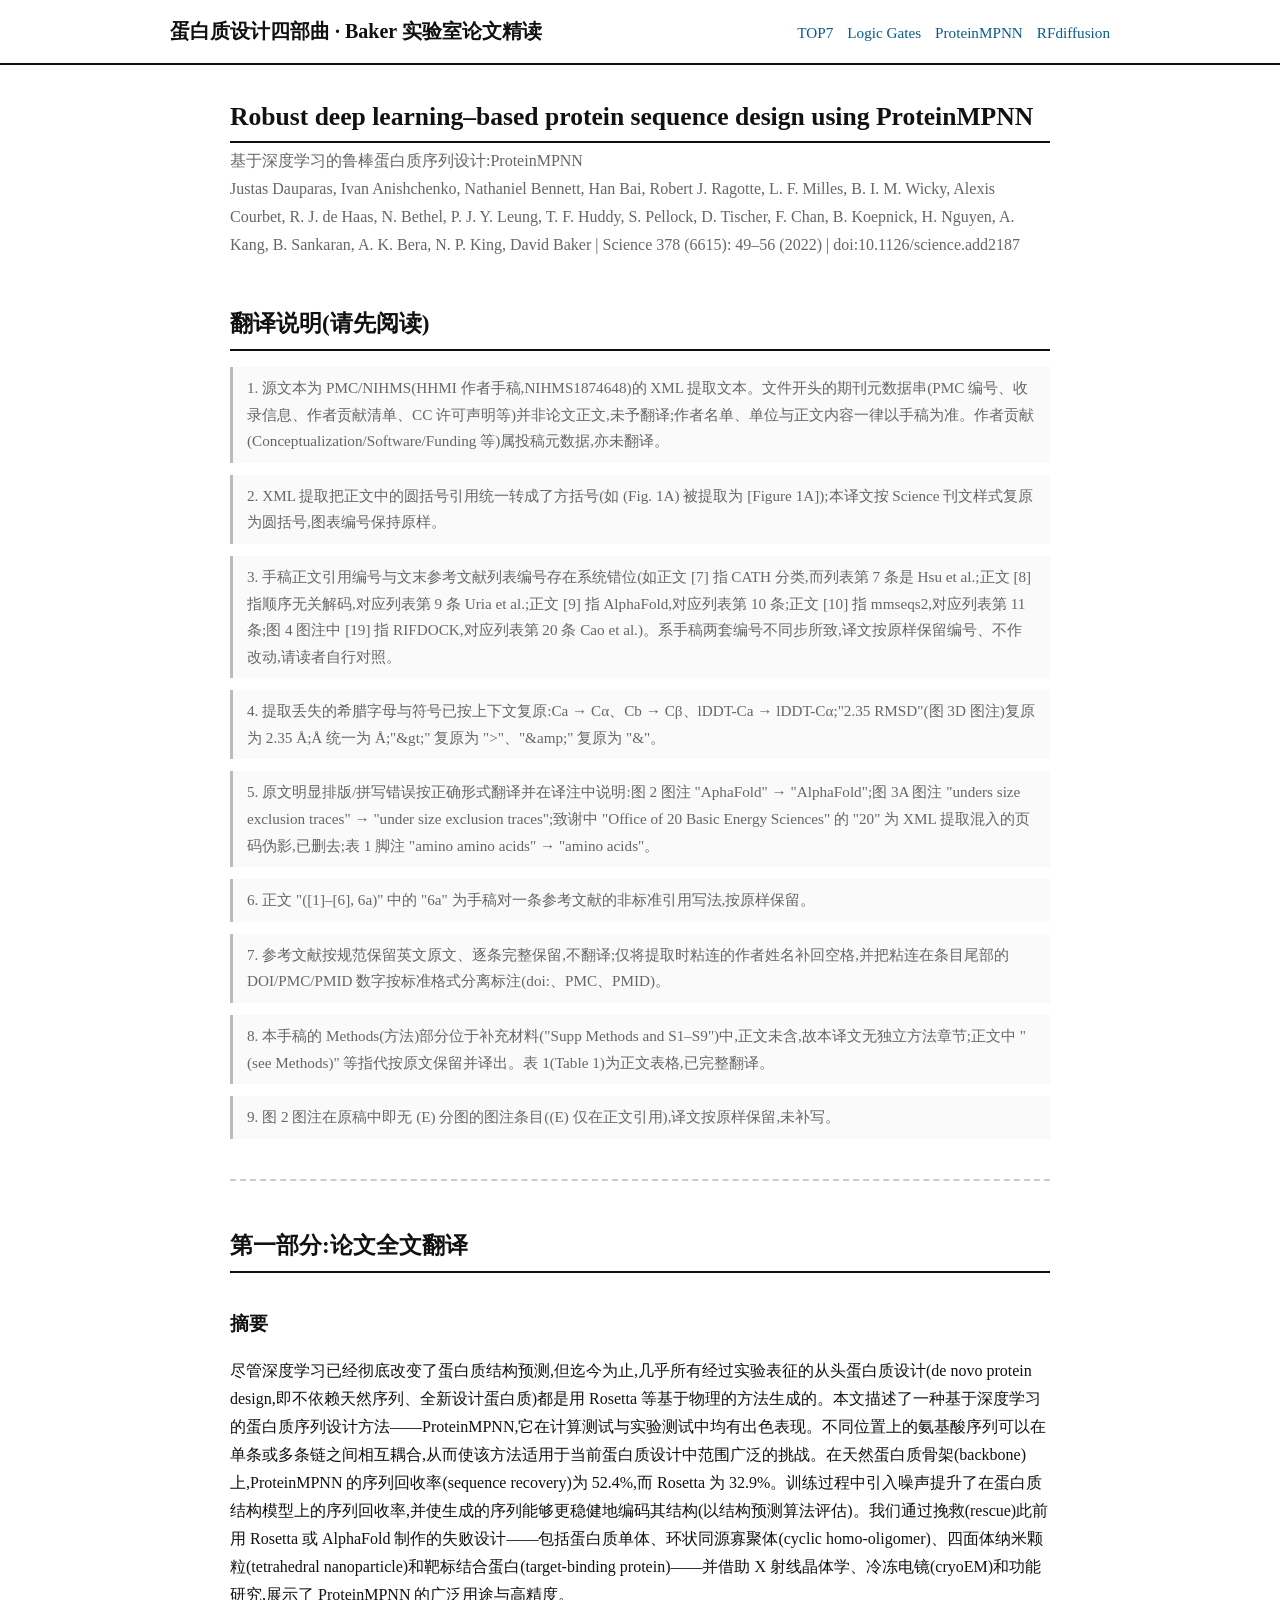
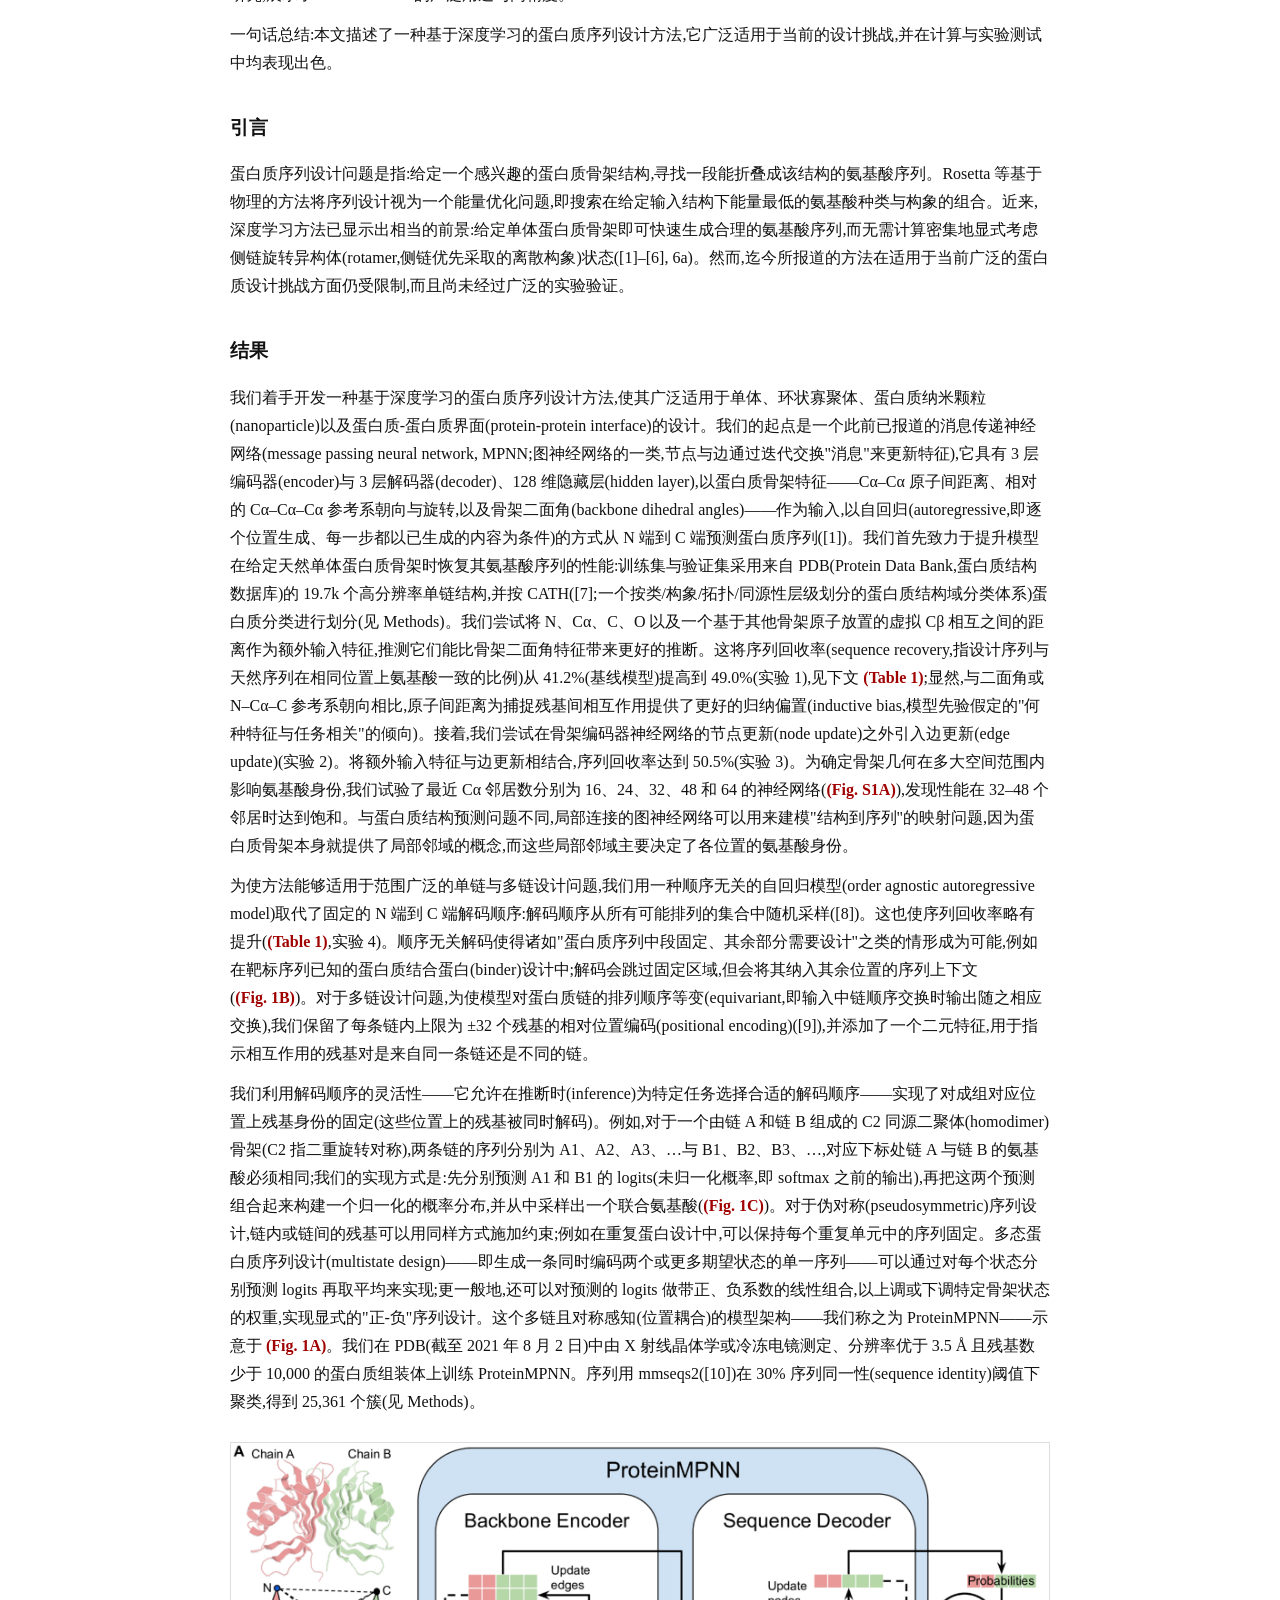
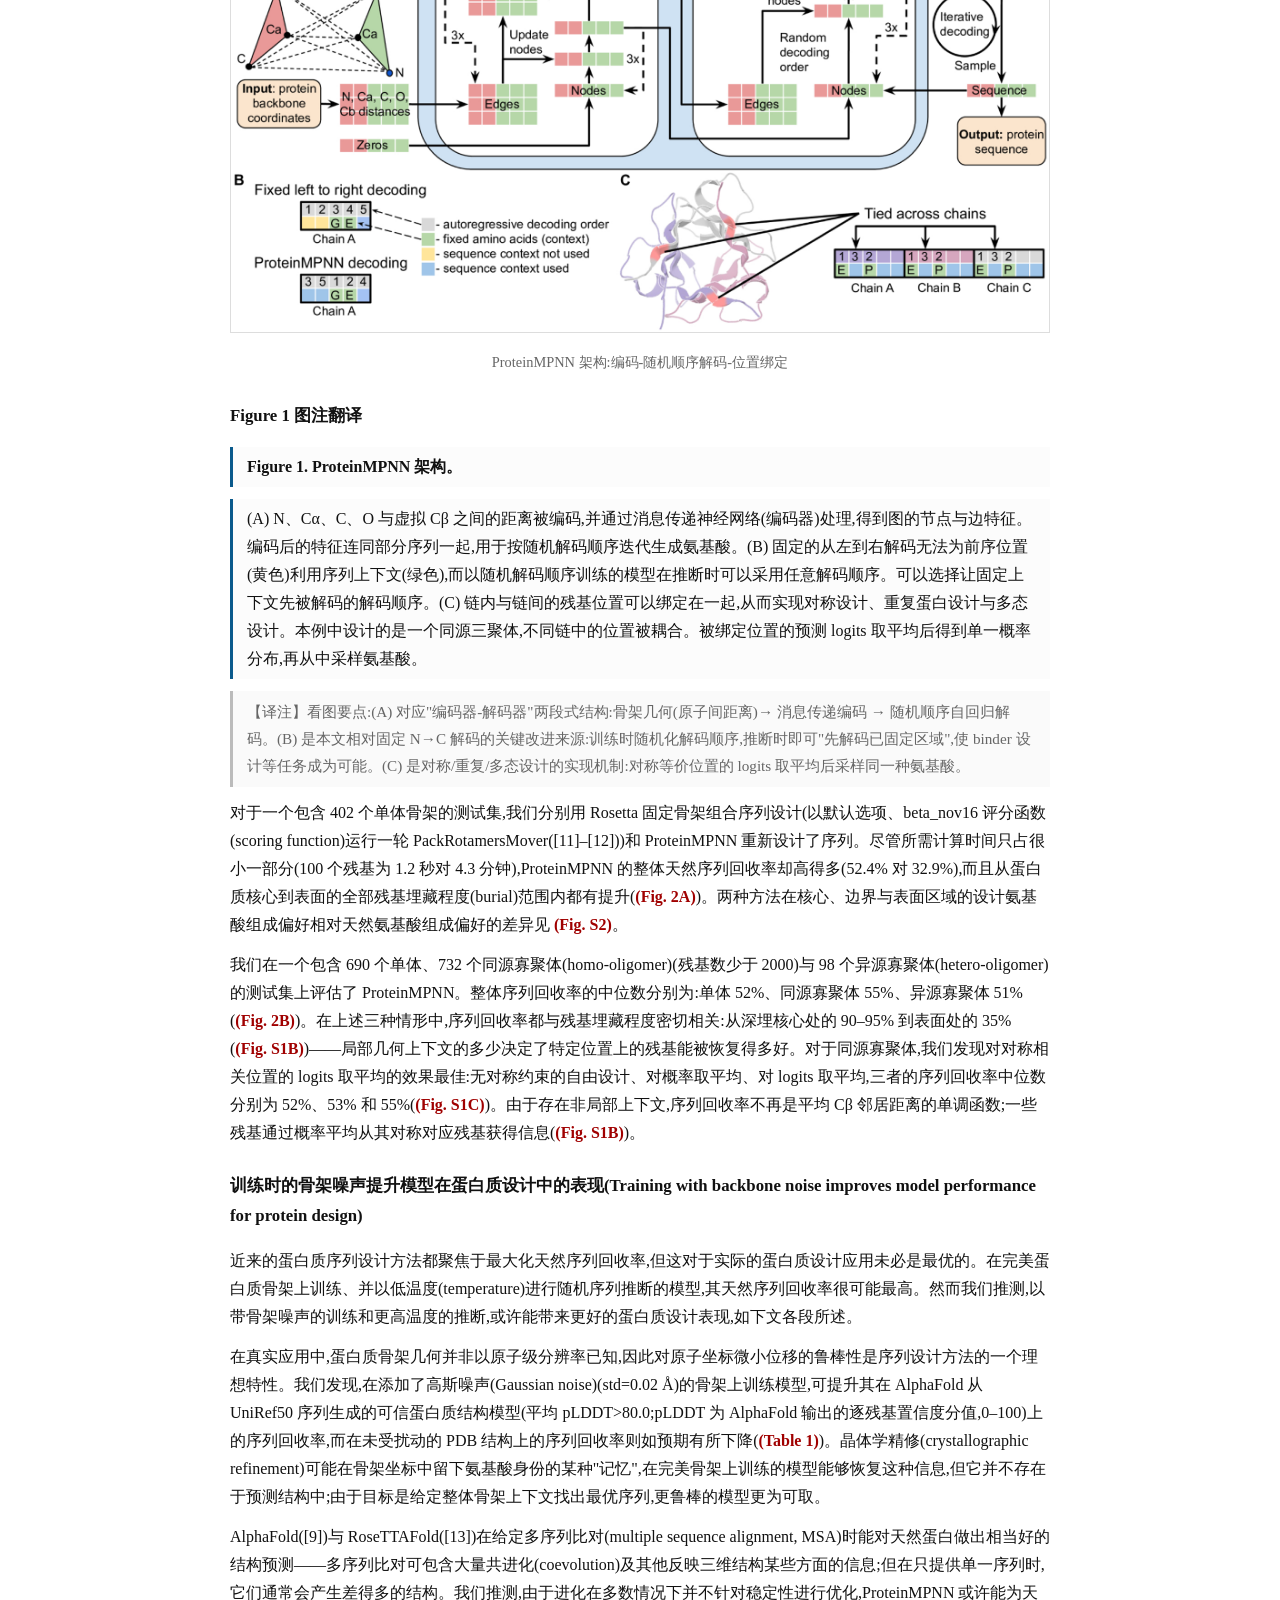
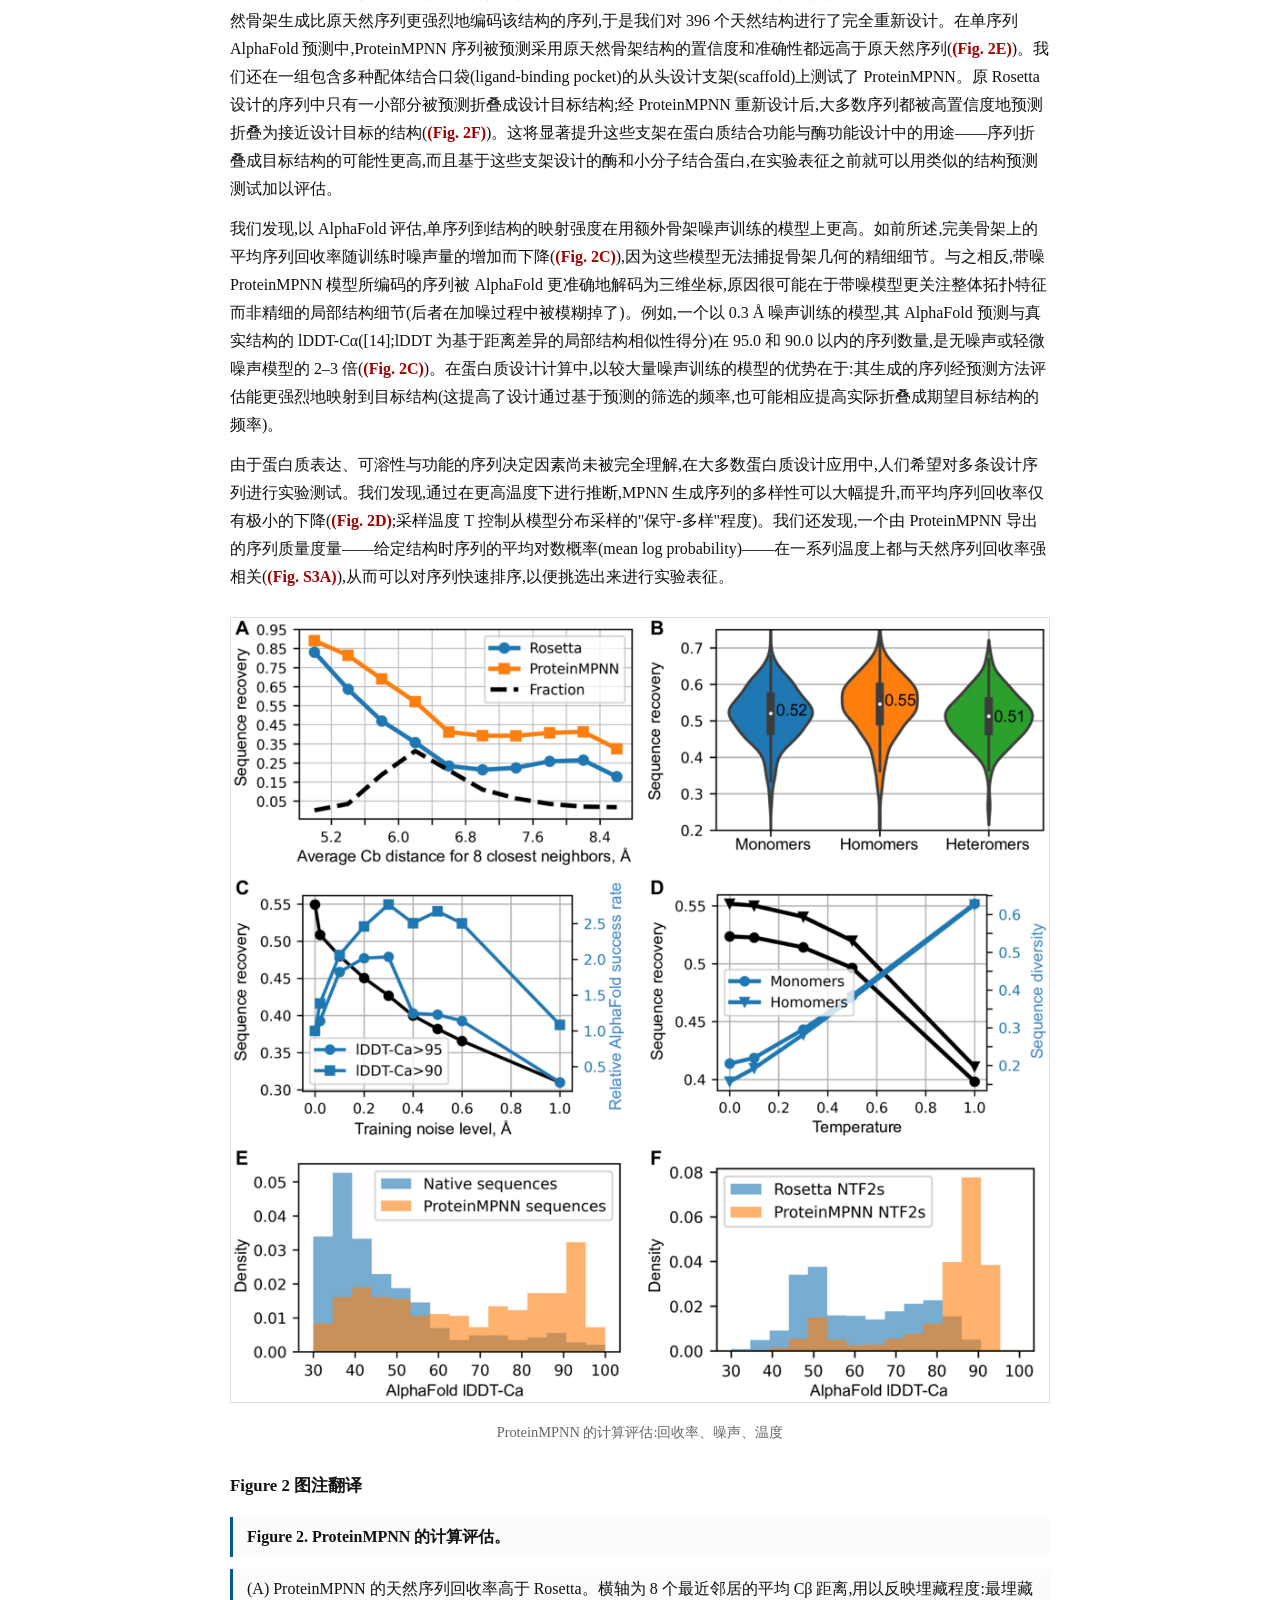
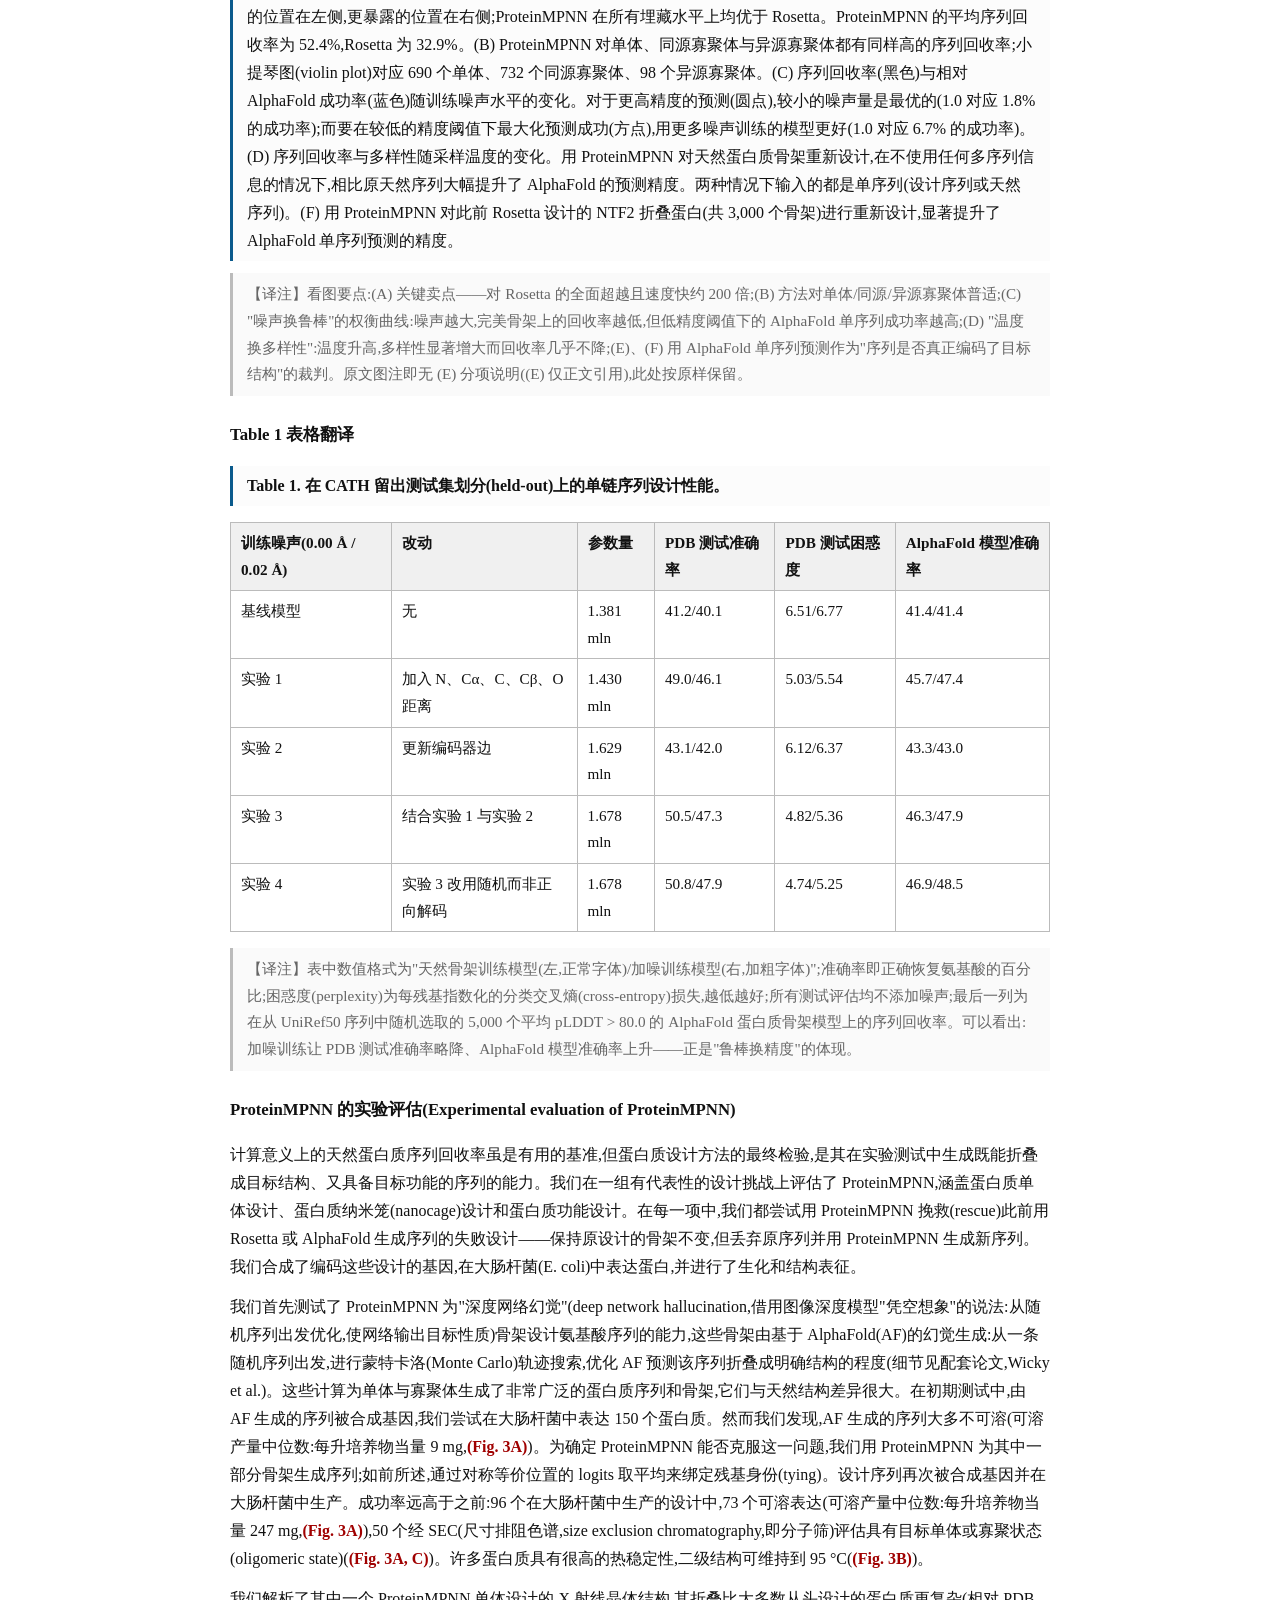
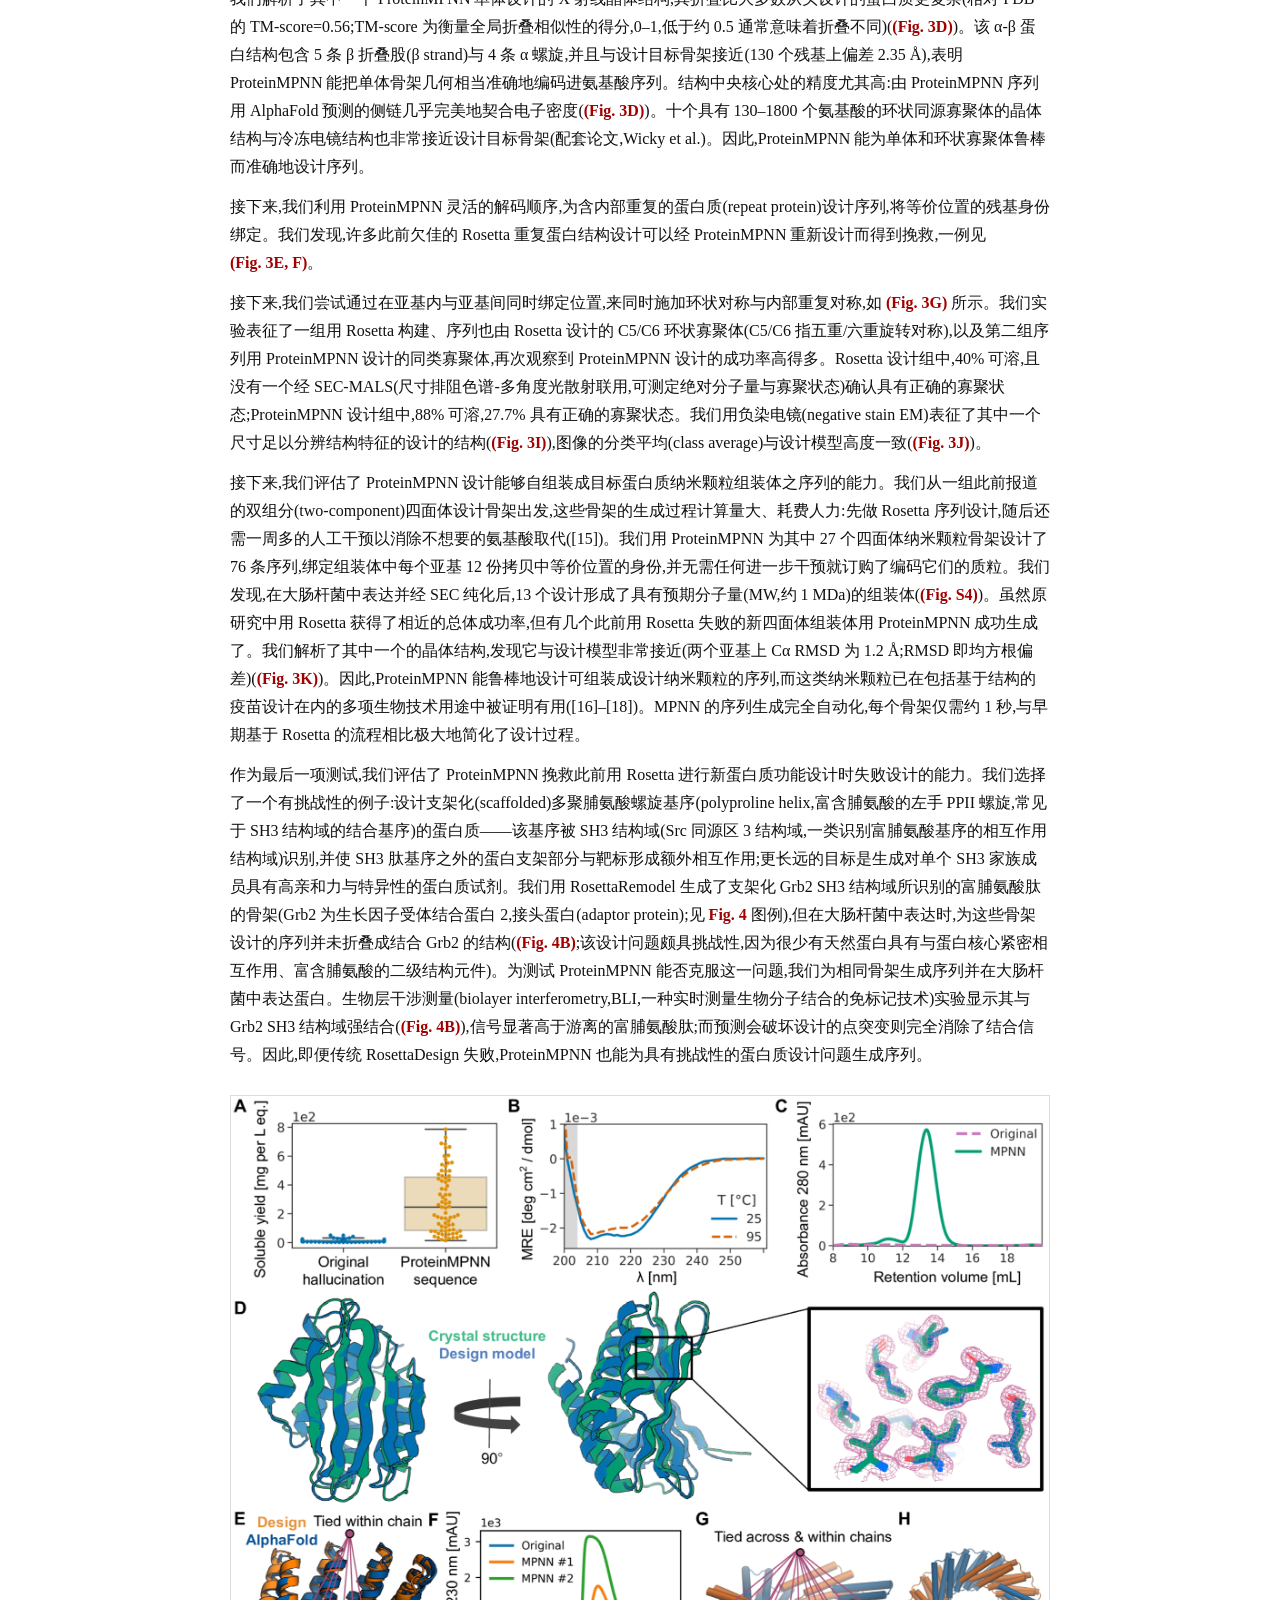
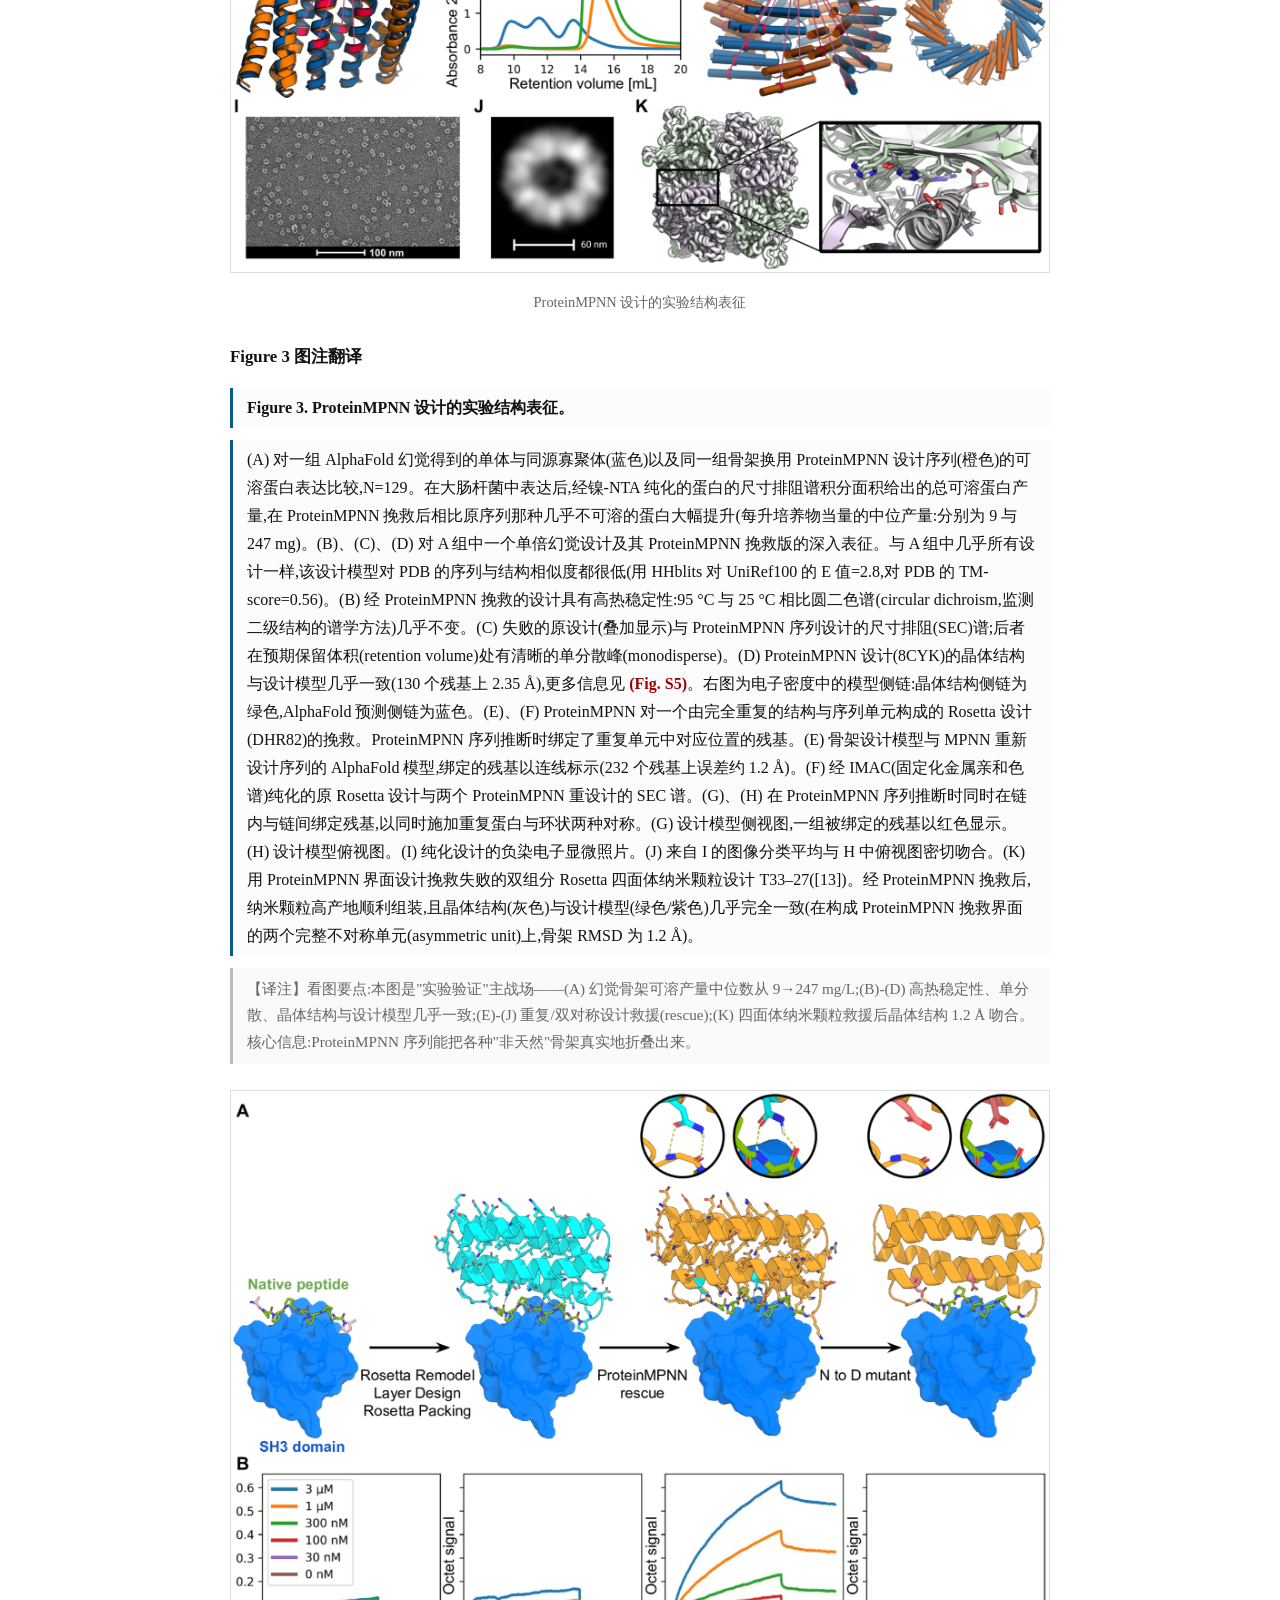
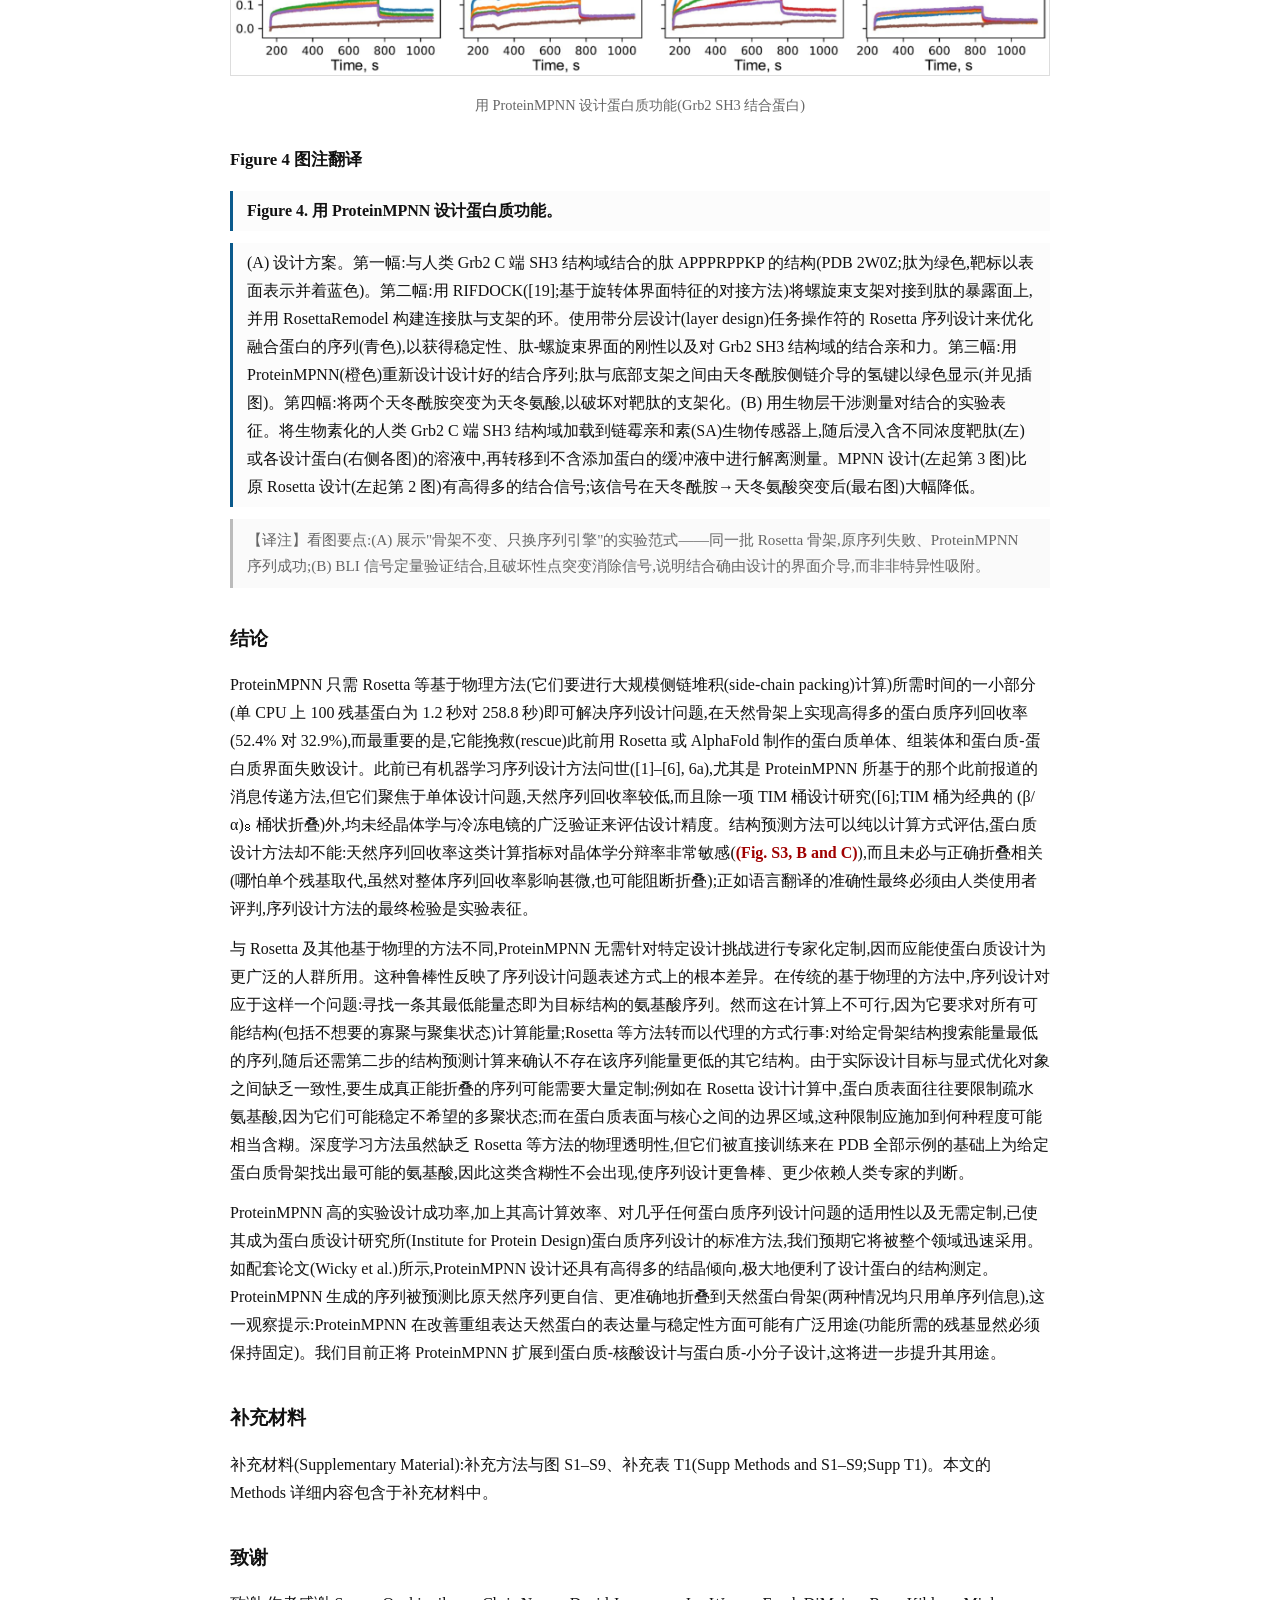
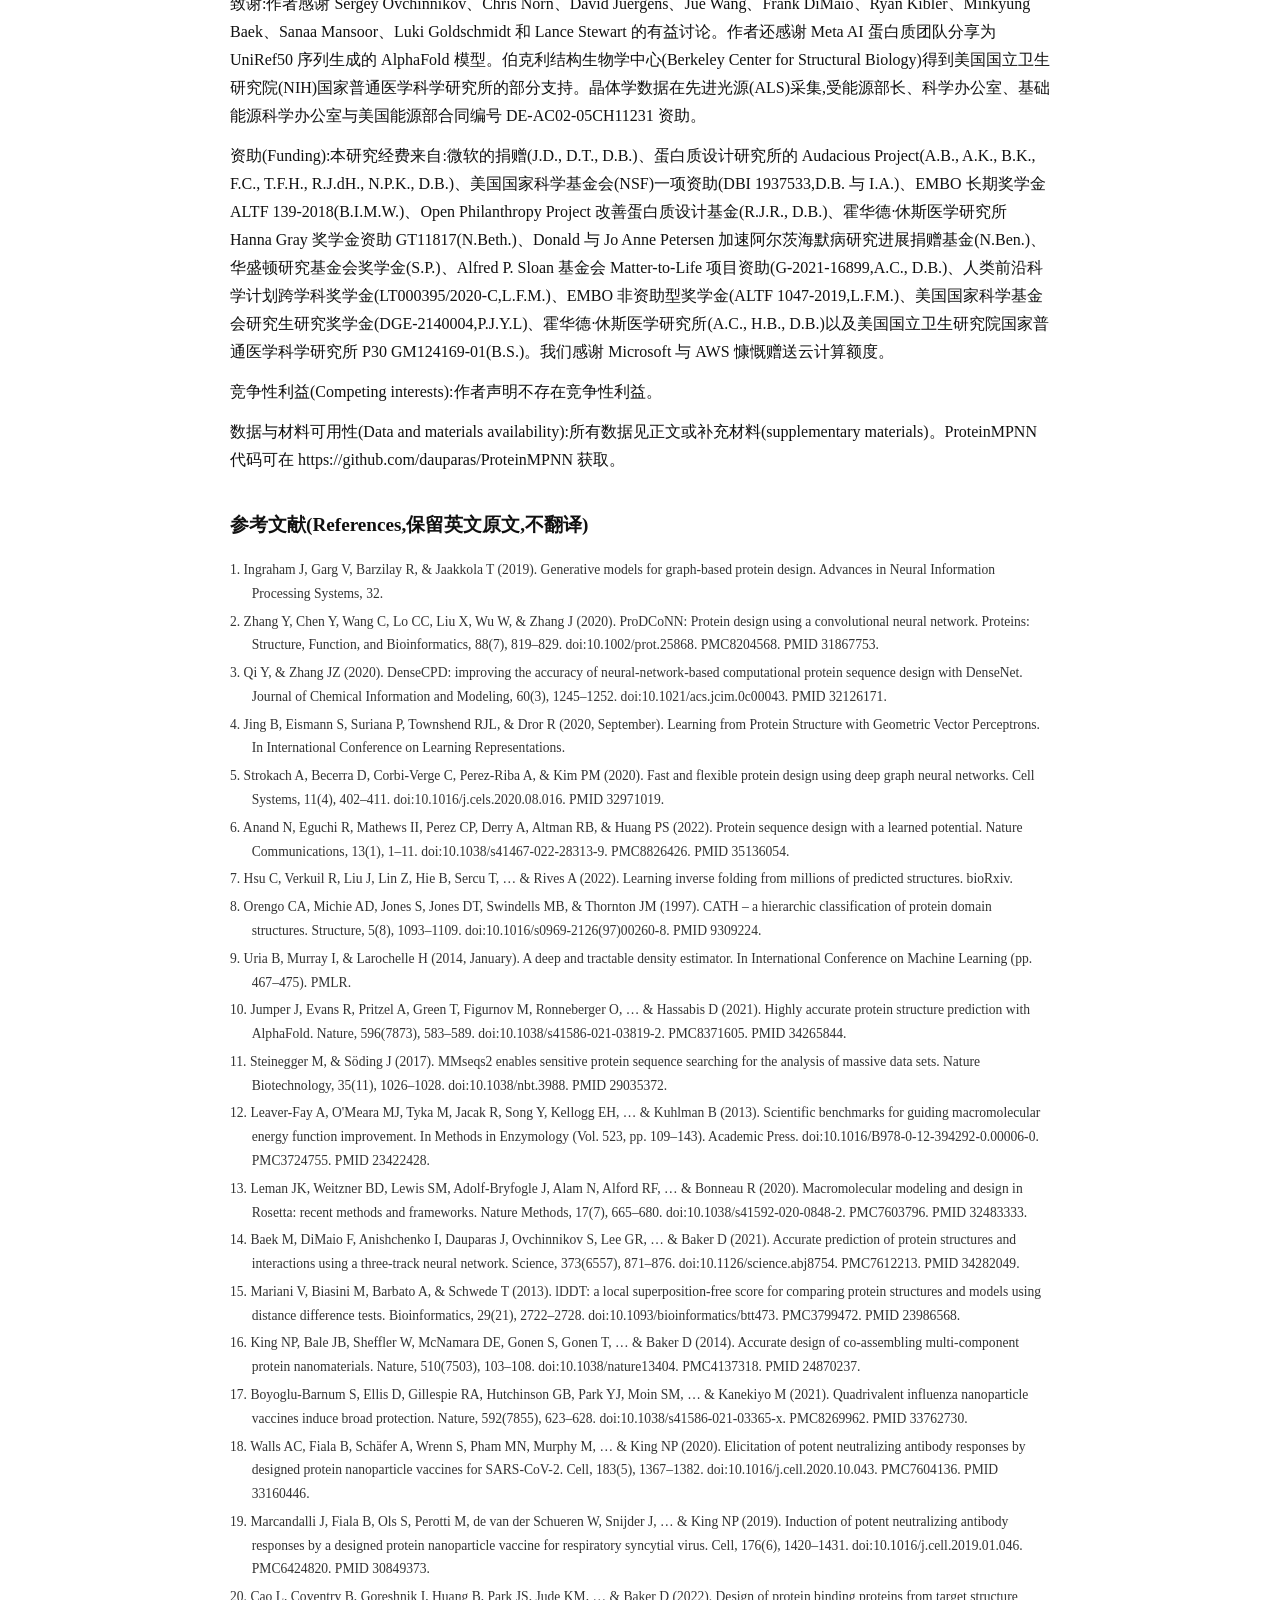
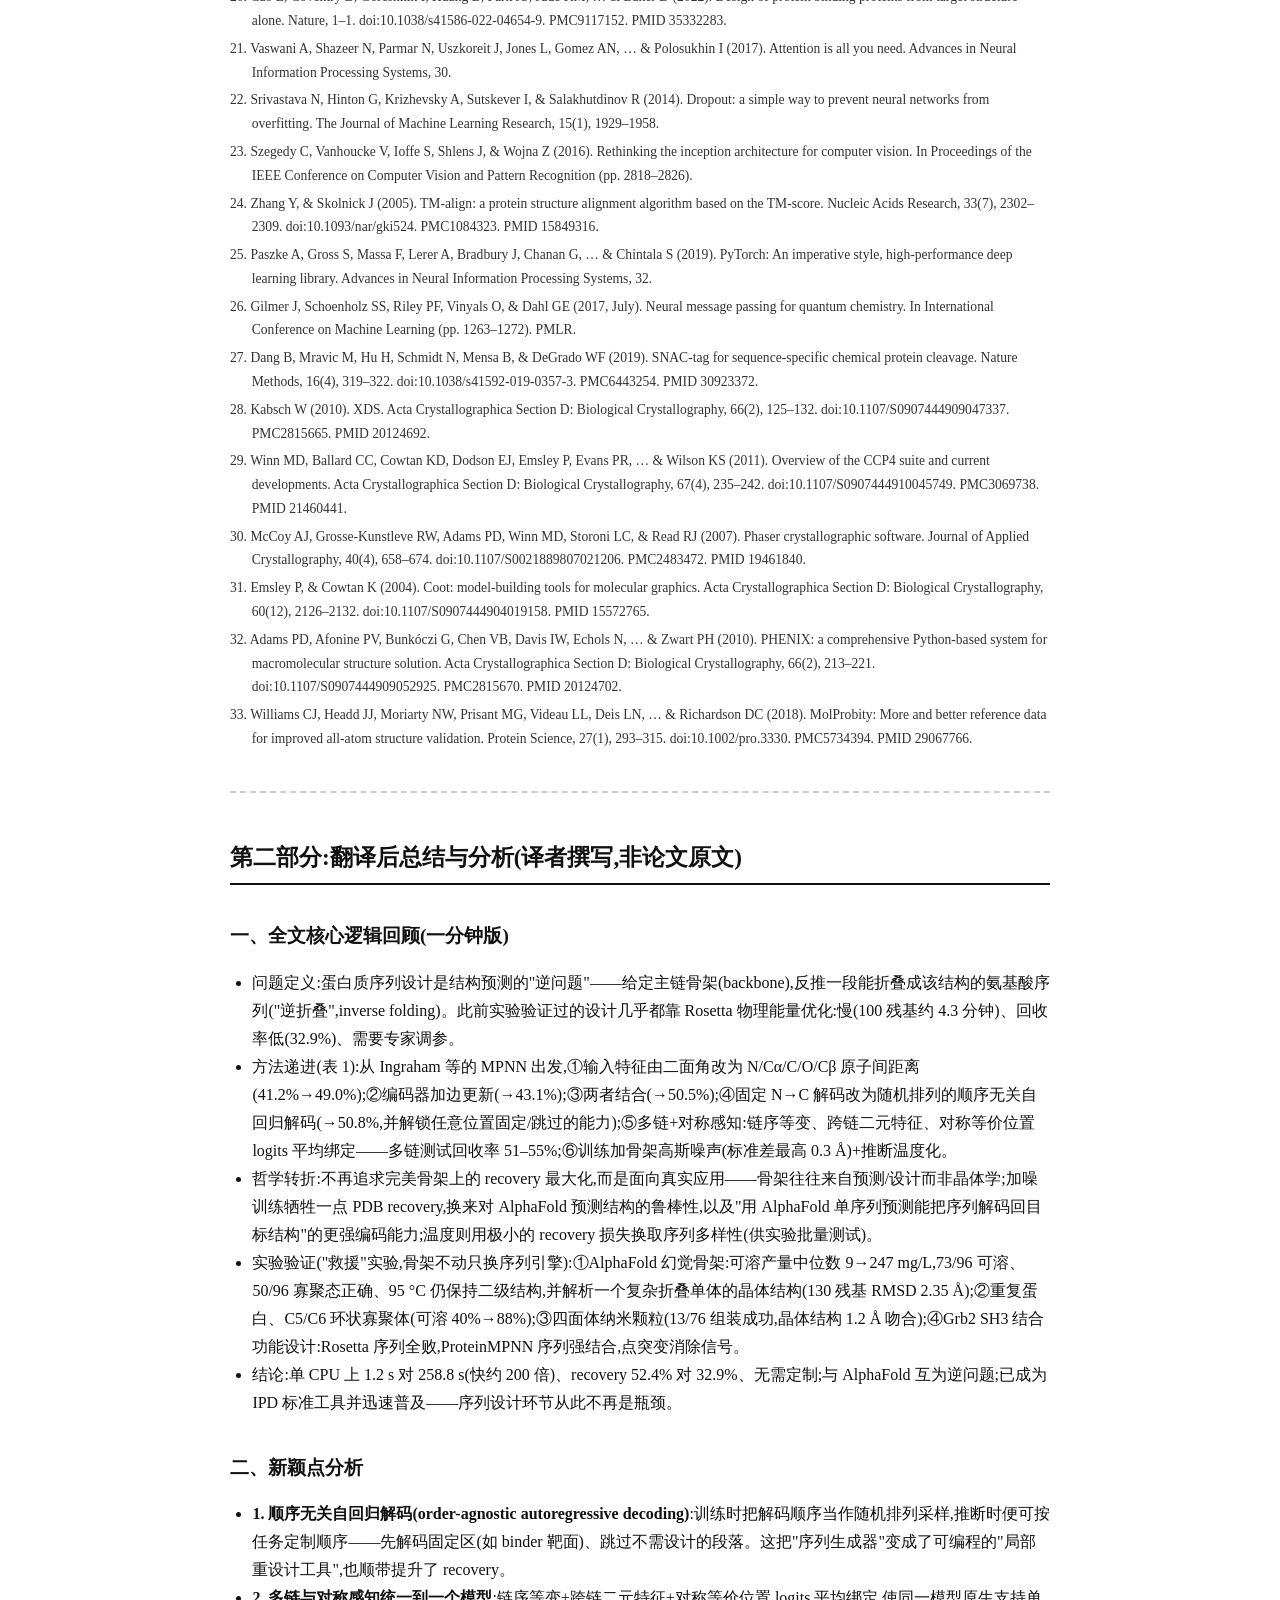
==== commit 10d5c744: "Annotate uncommon terms with English originals across all four translations (TOP7 40, LogicGates 39," ====
--- a/proteinmpnn.html
+++ b/proteinmpnn.html
@@ -19,14 +19,14 @@
 <div class="pb"></div>
 </div><h1>第一部分:论文全文翻译</h1>
 <h2>摘要</h2>
-<p>尽管深度学习已经彻底改变了蛋白质结构预测,但迄今为止,几乎所有经过实验表征的从头蛋白质设计(de novo protein design,即不依赖天然序列、全新设计蛋白质)都是用 Rosetta 等基于物理的方法生成的。本文描述了一种基于深度学习的蛋白质序列设计方法——ProteinMPNN,它在计算测试与实验测试中均有出色表现。不同位置上的氨基酸序列可以在单条或多条链之间相互耦合,从而使该方法适用于当前蛋白质设计中范围广泛的挑战。在天然蛋白质骨架上,ProteinMPNN 的序列回收率为 52.4%,而 Rosetta 为 32.9%。训练过程中引入噪声提升了在蛋白质结构模型上的序列回收率,并使生成的序列能够更稳健地编码其结构(以结构预测算法评估)。我们通过挽救此前用 Rosetta 或 AlphaFold 制作的失败设计——包括蛋白质单体、环状同源寡聚体、四面体纳米颗粒和靶标结合蛋白——并借助 X 射线晶体学、冷冻电镜(cryoEM)和功能研究,展示了 ProteinMPNN 的广泛用途与高精度。</p>
+<p>尽管深度学习已经彻底改变了蛋白质结构预测,但迄今为止,几乎所有经过实验表征的从头蛋白质设计(de novo protein design,即不依赖天然序列、全新设计蛋白质)都是用 Rosetta 等基于物理的方法生成的。本文描述了一种基于深度学习的蛋白质序列设计方法——ProteinMPNN,它在计算测试与实验测试中均有出色表现。不同位置上的氨基酸序列可以在单条或多条链之间相互耦合,从而使该方法适用于当前蛋白质设计中范围广泛的挑战。在天然蛋白质骨架(backbone)上,ProteinMPNN 的序列回收率(sequence recovery)为 52.4%,而 Rosetta 为 32.9%。训练过程中引入噪声提升了在蛋白质结构模型上的序列回收率,并使生成的序列能够更稳健地编码其结构(以结构预测算法评估)。我们通过挽救(rescue)此前用 Rosetta 或 AlphaFold 制作的失败设计——包括蛋白质单体、环状同源寡聚体(cyclic homo-oligomer)、四面体纳米颗粒(tetrahedral nanoparticle)和靶标结合蛋白(target-binding protein)——并借助 X 射线晶体学、冷冻电镜(cryoEM)和功能研究,展示了 ProteinMPNN 的广泛用途与高精度。</p>
 <p>一句话总结:本文描述了一种基于深度学习的蛋白质序列设计方法,它广泛适用于当前的设计挑战,并在计算与实验测试中均表现出色。</p>
 <h2>引言</h2>
 <p>蛋白质序列设计问题是指:给定一个感兴趣的蛋白质骨架结构,寻找一段能折叠成该结构的氨基酸序列。Rosetta 等基于物理的方法将序列设计视为一个能量优化问题,即搜索在给定输入结构下能量最低的氨基酸种类与构象的组合。近来,深度学习方法已显示出相当的前景:给定单体蛋白质骨架即可快速生成合理的氨基酸序列,而无需计算密集地显式考虑侧链旋转异构体(rotamer,侧链优先采取的离散构象)状态([1]–[6], 6a)。然而,迄今所报道的方法在适用于当前广泛的蛋白质设计挑战方面仍受限制,而且尚未经过广泛的实验验证。</p>
 <h2>结果</h2>
-<p>我们着手开发一种基于深度学习的蛋白质序列设计方法,使其广泛适用于单体、环状寡聚体、蛋白质纳米颗粒以及蛋白质-蛋白质界面的设计。我们的起点是一个此前已报道的消息传递神经网络(message passing neural network, MPNN;图神经网络的一类,节点与边通过迭代交换"消息"来更新特征),它具有 3 层编码器与 3 层解码器、128 维隐藏层,以蛋白质骨架特征——Cα–Cα 原子间距离、相对的 Cα–Cα–Cα 参考系朝向与旋转,以及骨架二面角——作为输入,以自回归(autoregressive,即逐个位置生成、每一步都以已生成的内容为条件)的方式从 N 端到 C 端预测蛋白质序列([1])。我们首先致力于提升模型在给定天然单体蛋白质骨架时恢复其氨基酸序列的性能:训练集与验证集采用来自 PDB(Protein Data Bank,蛋白质结构数据库)的 19.7k 个高分辨率单链结构,并按 CATH([7];一个按类/构象/拓扑/同源性层级划分的蛋白质结构域分类体系)蛋白质分类进行划分(见 Methods)。我们尝试将 N、Cα、C、O 以及一个基于其他骨架原子放置的虚拟 Cβ 相互之间的距离作为额外输入特征,推测它们能比骨架二面角特征带来更好的推断。这将序列回收率(sequence recovery,指设计序列与天然序列在相同位置上氨基酸一致的比例)从 41.2%(基线模型)提高到 49.0%(实验 1),见下文 <span class="figref">(Table 1)</span>;显然,与二面角或 N–Cα–C 参考系朝向相比,原子间距离为捕捉残基间相互作用提供了更好的归纳偏置(inductive bias,模型先验假定的"何种特征与任务相关"的倾向)。接着,我们尝试在骨架编码器神经网络的节点更新之外引入边更新(实验 2)。将额外输入特征与边更新相结合,序列回收率达到 50.5%(实验 3)。为确定骨架几何在多大空间范围内影响氨基酸身份,我们试验了最近 Cα 邻居数分别为 16、24、32、48 和 64 的神经网络(<span class="figref">(Fig. S1A)</span>),发现性能在 32–48 个邻居时达到饱和。与蛋白质结构预测问题不同,局部连接的图神经网络可以用来建模"结构到序列"的映射问题,因为蛋白质骨架本身就提供了局部邻域的概念,而这些局部邻域主要决定了各位置的氨基酸身份。</p>
-<p>为使方法能够适用于范围广泛的单链与多链设计问题,我们用一种顺序无关的自回归模型(order agnostic autoregressive model)取代了固定的 N 端到 C 端解码顺序:解码顺序从所有可能排列的集合中随机采样([8])。这也使序列回收率略有提升(<span class="figref">(Table 1)</span>,实验 4)。顺序无关解码使得诸如"蛋白质序列中段固定、其余部分需要设计"之类的情形成为可能,例如在靶标序列已知的蛋白质结合蛋白(binder)设计中;解码会跳过固定区域,但会将其纳入其余位置的序列上下文(<span class="figref">(Fig. 1B)</span>)。对于多链设计问题,为使模型对蛋白质链的排列顺序等变(equivariant,即输入中链顺序交换时输出随之相应交换),我们保留了每条链内上限为 ±32 个残基的相对位置编码([9]),并添加了一个二元特征,用于指示相互作用的残基对是来自同一条链还是不同的链。</p>
-<p>我们利用解码顺序的灵活性——它允许在推断时为特定任务选择合适的解码顺序——实现了对成组对应位置上残基身份的固定(这些位置上的残基被同时解码)。例如,对于一个由链 A 和链 B 组成的 C2 同源二聚体骨架(C2 指二重旋转对称),两条链的序列分别为 A1、A2、A3、…与 B1、B2、B3、…,对应下标处链 A 与链 B 的氨基酸必须相同;我们的实现方式是:先分别预测 A1 和 B1 的 logits(未归一化概率,即 softmax 之前的输出),再把这两个预测组合起来构建一个归一化的概率分布,并从中采样出一个联合氨基酸(<span class="figref">(Fig. 1C)</span>)。对于伪对称(pseudosymmetric)序列设计,链内或链间的残基可以用同样方式施加约束;例如在重复蛋白设计中,可以保持每个重复单元中的序列固定。多态蛋白质序列设计——即生成一条同时编码两个或更多期望状态的单一序列——可以通过对每个状态分别预测 logits 再取平均来实现;更一般地,还可以对预测的 logits 做带正、负系数的线性组合,以上调或下调特定骨架状态的权重,实现显式的"正-负"序列设计。这个多链且对称感知(位置耦合)的模型架构——我们称之为 ProteinMPNN——示意于 <span class="figref">(Fig. 1A)</span>。我们在 PDB(截至 2021 年 8 月 2 日)中由 X 射线晶体学或冷冻电镜测定、分辨率优于 3.5 Å 且残基数少于 10,000 的蛋白质组装体上训练 ProteinMPNN。序列用 mmseqs2([10])在 30% 序列同一性阈值下聚类,得到 25,361 个簇(见 Methods)。</p>
+<p>我们着手开发一种基于深度学习的蛋白质序列设计方法,使其广泛适用于单体、环状寡聚体、蛋白质纳米颗粒(nanoparticle)以及蛋白质-蛋白质界面(protein-protein interface)的设计。我们的起点是一个此前已报道的消息传递神经网络(message passing neural network, MPNN;图神经网络的一类,节点与边通过迭代交换"消息"来更新特征),它具有 3 层编码器(encoder)与 3 层解码器(decoder)、128 维隐藏层(hidden layer),以蛋白质骨架特征——Cα–Cα 原子间距离、相对的 Cα–Cα–Cα 参考系朝向与旋转,以及骨架二面角(backbone dihedral angles)——作为输入,以自回归(autoregressive,即逐个位置生成、每一步都以已生成的内容为条件)的方式从 N 端到 C 端预测蛋白质序列([1])。我们首先致力于提升模型在给定天然单体蛋白质骨架时恢复其氨基酸序列的性能:训练集与验证集采用来自 PDB(Protein Data Bank,蛋白质结构数据库)的 19.7k 个高分辨率单链结构,并按 CATH([7];一个按类/构象/拓扑/同源性层级划分的蛋白质结构域分类体系)蛋白质分类进行划分(见 Methods)。我们尝试将 N、Cα、C、O 以及一个基于其他骨架原子放置的虚拟 Cβ 相互之间的距离作为额外输入特征,推测它们能比骨架二面角特征带来更好的推断。这将序列回收率(sequence recovery,指设计序列与天然序列在相同位置上氨基酸一致的比例)从 41.2%(基线模型)提高到 49.0%(实验 1),见下文 <span class="figref">(Table 1)</span>;显然,与二面角或 N–Cα–C 参考系朝向相比,原子间距离为捕捉残基间相互作用提供了更好的归纳偏置(inductive bias,模型先验假定的"何种特征与任务相关"的倾向)。接着,我们尝试在骨架编码器神经网络的节点更新(node update)之外引入边更新(edge update)(实验 2)。将额外输入特征与边更新相结合,序列回收率达到 50.5%(实验 3)。为确定骨架几何在多大空间范围内影响氨基酸身份,我们试验了最近 Cα 邻居数分别为 16、24、32、48 和 64 的神经网络(<span class="figref">(Fig. S1A)</span>),发现性能在 32–48 个邻居时达到饱和。与蛋白质结构预测问题不同,局部连接的图神经网络可以用来建模"结构到序列"的映射问题,因为蛋白质骨架本身就提供了局部邻域的概念,而这些局部邻域主要决定了各位置的氨基酸身份。</p>
+<p>为使方法能够适用于范围广泛的单链与多链设计问题,我们用一种顺序无关的自回归模型(order agnostic autoregressive model)取代了固定的 N 端到 C 端解码顺序:解码顺序从所有可能排列的集合中随机采样([8])。这也使序列回收率略有提升(<span class="figref">(Table 1)</span>,实验 4)。顺序无关解码使得诸如"蛋白质序列中段固定、其余部分需要设计"之类的情形成为可能,例如在靶标序列已知的蛋白质结合蛋白(binder)设计中;解码会跳过固定区域,但会将其纳入其余位置的序列上下文(<span class="figref">(Fig. 1B)</span>)。对于多链设计问题,为使模型对蛋白质链的排列顺序等变(equivariant,即输入中链顺序交换时输出随之相应交换),我们保留了每条链内上限为 ±32 个残基的相对位置编码(positional encoding)([9]),并添加了一个二元特征,用于指示相互作用的残基对是来自同一条链还是不同的链。</p>
+<p>我们利用解码顺序的灵活性——它允许在推断时(inference)为特定任务选择合适的解码顺序——实现了对成组对应位置上残基身份的固定(这些位置上的残基被同时解码)。例如,对于一个由链 A 和链 B 组成的 C2 同源二聚体(homodimer)骨架(C2 指二重旋转对称),两条链的序列分别为 A1、A2、A3、…与 B1、B2、B3、…,对应下标处链 A 与链 B 的氨基酸必须相同;我们的实现方式是:先分别预测 A1 和 B1 的 logits(未归一化概率,即 softmax 之前的输出),再把这两个预测组合起来构建一个归一化的概率分布,并从中采样出一个联合氨基酸(<span class="figref">(Fig. 1C)</span>)。对于伪对称(pseudosymmetric)序列设计,链内或链间的残基可以用同样方式施加约束;例如在重复蛋白设计中,可以保持每个重复单元中的序列固定。多态蛋白质序列设计(multistate design)——即生成一条同时编码两个或更多期望状态的单一序列——可以通过对每个状态分别预测 logits 再取平均来实现;更一般地,还可以对预测的 logits 做带正、负系数的线性组合,以上调或下调特定骨架状态的权重,实现显式的"正-负"序列设计。这个多链且对称感知(位置耦合)的模型架构——我们称之为 ProteinMPNN——示意于 <span class="figref">(Fig. 1A)</span>。我们在 PDB(截至 2021 年 8 月 2 日)中由 X 射线晶体学或冷冻电镜测定、分辨率优于 3.5 Å 且残基数少于 10,000 的蛋白质组装体上训练 ProteinMPNN。序列用 mmseqs2([10])在 30% 序列同一性(sequence identity)阈值下聚类,得到 25,361 个簇(见 Methods)。</p>
 
 <figure><img src="assets/ProteinMPNN_nihms-1874648-f0001.jpg" alt="ProteinMPNN 架构:编码-随机顺序解码-位置绑定">
 <figcaption>ProteinMPNN 架构:编码-随机顺序解码-位置绑定</figcaption></figure>
@@ -34,23 +34,23 @@
 <p class="legend"><strong>Figure 1. ProteinMPNN 架构。</strong></p>
 <p class="legend">(A) N、Cα、C、O 与虚拟 Cβ 之间的距离被编码,并通过消息传递神经网络(编码器)处理,得到图的节点与边特征。编码后的特征连同部分序列一起,用于按随机解码顺序迭代生成氨基酸。(B) 固定的从左到右解码无法为前序位置(黄色)利用序列上下文(绿色),而以随机解码顺序训练的模型在推断时可以采用任意解码顺序。可以选择让固定上下文先被解码的解码顺序。(C) 链内与链间的残基位置可以绑定在一起,从而实现对称设计、重复蛋白设计与多态设计。本例中设计的是一个同源三聚体,不同链中的位置被耦合。被绑定位置的预测 logits 取平均后得到单一概率分布,再从中采样氨基酸。</p>
 <p class="note">【译注】看图要点:(A) 对应"编码器-解码器"两段式结构:骨架几何(原子间距离)→ 消息传递编码 → 随机顺序自回归解码。(B) 是本文相对固定 N→C 解码的关键改进来源:训练时随机化解码顺序,推断时即可"先解码已固定区域",使 binder 设计等任务成为可能。(C) 是对称/重复/多态设计的实现机制:对称等价位置的 logits 取平均后采样同一种氨基酸。</p>
-<p>对于一个包含 402 个单体骨架的测试集,我们分别用 Rosetta 固定骨架组合序列设计(以默认选项、beta_nov16 评分函数运行一轮 PackRotamersMover([11]–[12]))和 ProteinMPNN 重新设计了序列。尽管所需计算时间只占很小一部分(100 个残基为 1.2 秒对 4.3 分钟),ProteinMPNN 的整体天然序列回收率却高得多(52.4% 对 32.9%),而且从蛋白质核心到表面的全部残基埋藏程度范围内都有提升(<span class="figref">(Fig. 2A)</span>)。两种方法在核心、边界与表面区域的设计氨基酸组成偏好相对天然氨基酸组成偏好的差异见 <span class="figref">(Fig. S2)</span>。</p>
-<p>我们在一个包含 690 个单体、732 个同源寡聚体(残基数少于 2000)与 98 个异源寡聚体的测试集上评估了 ProteinMPNN。整体序列回收率的中位数分别为:单体 52%、同源寡聚体 55%、异源寡聚体 51%(<span class="figref">(Fig. 2B)</span>)。在上述三种情形中,序列回收率都与残基埋藏程度密切相关:从深埋核心处的 90–95% 到表面处的 35%(<span class="figref">(Fig. S1B)</span>)——局部几何上下文的多少决定了特定位置上的残基能被恢复得多好。对于同源寡聚体,我们发现对对称相关位置的 logits 取平均的效果最佳:无对称约束的自由设计、对概率取平均、对 logits 取平均,三者的序列回收率中位数分别为 52%、53% 和 55%(<span class="figref">(Fig. S1C)</span>)。由于存在非局部上下文,序列回收率不再是平均 Cβ 邻居距离的单调函数;一些残基通过概率平均从其对称对应残基获得信息(<span class="figref">(Fig. S1B)</span>)。</p>
+<p>对于一个包含 402 个单体骨架的测试集,我们分别用 Rosetta 固定骨架组合序列设计(以默认选项、beta_nov16 评分函数(scoring function)运行一轮 PackRotamersMover([11]–[12]))和 ProteinMPNN 重新设计了序列。尽管所需计算时间只占很小一部分(100 个残基为 1.2 秒对 4.3 分钟),ProteinMPNN 的整体天然序列回收率却高得多(52.4% 对 32.9%),而且从蛋白质核心到表面的全部残基埋藏程度(burial)范围内都有提升(<span class="figref">(Fig. 2A)</span>)。两种方法在核心、边界与表面区域的设计氨基酸组成偏好相对天然氨基酸组成偏好的差异见 <span class="figref">(Fig. S2)</span>。</p>
+<p>我们在一个包含 690 个单体、732 个同源寡聚体(homo-oligomer)(残基数少于 2000)与 98 个异源寡聚体(hetero-oligomer)的测试集上评估了 ProteinMPNN。整体序列回收率的中位数分别为:单体 52%、同源寡聚体 55%、异源寡聚体 51%(<span class="figref">(Fig. 2B)</span>)。在上述三种情形中,序列回收率都与残基埋藏程度密切相关:从深埋核心处的 90–95% 到表面处的 35%(<span class="figref">(Fig. S1B)</span>)——局部几何上下文的多少决定了特定位置上的残基能被恢复得多好。对于同源寡聚体,我们发现对对称相关位置的 logits 取平均的效果最佳:无对称约束的自由设计、对概率取平均、对 logits 取平均,三者的序列回收率中位数分别为 52%、53% 和 55%(<span class="figref">(Fig. S1C)</span>)。由于存在非局部上下文,序列回收率不再是平均 Cβ 邻居距离的单调函数;一些残基通过概率平均从其对称对应残基获得信息(<span class="figref">(Fig. S1B)</span>)。</p>
 <h3>训练时的骨架噪声提升模型在蛋白质设计中的表现(Training with backbone noise improves model performance for protein design)</h3>
-<p>近来的蛋白质序列设计方法都聚焦于最大化天然序列回收率,但这对于实际的蛋白质设计应用未必是最优的。在完美蛋白质骨架上训练、并以低温度进行随机序列推断的模型,其天然序列回收率很可能最高。然而我们推测,以带骨架噪声的训练和更高温度的推断,或许能带来更好的蛋白质设计表现,如下文各段所述。</p>
-<p>在真实应用中,蛋白质骨架几何并非以原子级分辨率已知,因此对原子坐标微小位移的鲁棒性是序列设计方法的一个理想特性。我们发现,在添加了高斯噪声(std=0.02 Å)的骨架上训练模型,可提升其在 AlphaFold 从 UniRef50 序列生成的可信蛋白质结构模型(平均 pLDDT&gt;80.0;pLDDT 为 AlphaFold 输出的逐残基置信度分值,0–100)上的序列回收率,而在未受扰动的 PDB 结构上的序列回收率则如预期有所下降(<span class="figref">(Table 1)</span>)。晶体学精修可能在骨架坐标中留下氨基酸身份的某种"记忆",在完美骨架上训练的模型能够恢复这种信息,但它并不存在于预测结构中;由于目标是给定整体骨架上下文找出最优序列,更鲁棒的模型更为可取。</p>
-<p>AlphaFold([9])与 RoseTTAFold([13])在给定多序列比对(multiple sequence alignment, MSA)时能对天然蛋白做出相当好的结构预测——多序列比对可包含大量共进化及其他反映三维结构某些方面的信息;但在只提供单一序列时,它们通常会产生差得多的结构。我们推测,由于进化在多数情况下并不针对稳定性进行优化,ProteinMPNN 或许能为天然骨架生成比原天然序列更强烈地编码该结构的序列,于是我们对 396 个天然结构进行了完全重新设计。在单序列 AlphaFold 预测中,ProteinMPNN 序列被预测采用原天然骨架结构的置信度和准确性都远高于原天然序列(<span class="figref">(Fig. 2E)</span>)。我们还在一组包含多种配体结合口袋的从头设计支架上测试了 ProteinMPNN。原 Rosetta 设计的序列中只有一小部分被预测折叠成设计目标结构;经 ProteinMPNN 重新设计后,大多数序列都被高置信度地预测折叠为接近设计目标的结构(<span class="figref">(Fig. 2F)</span>)。这将显著提升这些支架在蛋白质结合功能与酶功能设计中的用途——序列折叠成目标结构的可能性更高,而且基于这些支架设计的酶和小分子结合蛋白,在实验表征之前就可以用类似的结构预测测试加以评估。</p>
+<p>近来的蛋白质序列设计方法都聚焦于最大化天然序列回收率,但这对于实际的蛋白质设计应用未必是最优的。在完美蛋白质骨架上训练、并以低温度(temperature)进行随机序列推断的模型,其天然序列回收率很可能最高。然而我们推测,以带骨架噪声的训练和更高温度的推断,或许能带来更好的蛋白质设计表现,如下文各段所述。</p>
+<p>在真实应用中,蛋白质骨架几何并非以原子级分辨率已知,因此对原子坐标微小位移的鲁棒性是序列设计方法的一个理想特性。我们发现,在添加了高斯噪声(Gaussian noise)(std=0.02 Å)的骨架上训练模型,可提升其在 AlphaFold 从 UniRef50 序列生成的可信蛋白质结构模型(平均 pLDDT&gt;80.0;pLDDT 为 AlphaFold 输出的逐残基置信度分值,0–100)上的序列回收率,而在未受扰动的 PDB 结构上的序列回收率则如预期有所下降(<span class="figref">(Table 1)</span>)。晶体学精修(crystallographic refinement)可能在骨架坐标中留下氨基酸身份的某种"记忆",在完美骨架上训练的模型能够恢复这种信息,但它并不存在于预测结构中;由于目标是给定整体骨架上下文找出最优序列,更鲁棒的模型更为可取。</p>
+<p>AlphaFold([9])与 RoseTTAFold([13])在给定多序列比对(multiple sequence alignment, MSA)时能对天然蛋白做出相当好的结构预测——多序列比对可包含大量共进化(coevolution)及其他反映三维结构某些方面的信息;但在只提供单一序列时,它们通常会产生差得多的结构。我们推测,由于进化在多数情况下并不针对稳定性进行优化,ProteinMPNN 或许能为天然骨架生成比原天然序列更强烈地编码该结构的序列,于是我们对 396 个天然结构进行了完全重新设计。在单序列 AlphaFold 预测中,ProteinMPNN 序列被预测采用原天然骨架结构的置信度和准确性都远高于原天然序列(<span class="figref">(Fig. 2E)</span>)。我们还在一组包含多种配体结合口袋(ligand-binding pocket)的从头设计支架(scaffold)上测试了 ProteinMPNN。原 Rosetta 设计的序列中只有一小部分被预测折叠成设计目标结构;经 ProteinMPNN 重新设计后,大多数序列都被高置信度地预测折叠为接近设计目标的结构(<span class="figref">(Fig. 2F)</span>)。这将显著提升这些支架在蛋白质结合功能与酶功能设计中的用途——序列折叠成目标结构的可能性更高,而且基于这些支架设计的酶和小分子结合蛋白,在实验表征之前就可以用类似的结构预测测试加以评估。</p>
 <p>我们发现,以 AlphaFold 评估,单序列到结构的映射强度在用额外骨架噪声训练的模型上更高。如前所述,完美骨架上的平均序列回收率随训练时噪声量的增加而下降(<span class="figref">(Fig. 2C)</span>),因为这些模型无法捕捉骨架几何的精细细节。与之相反,带噪 ProteinMPNN 模型所编码的序列被 AlphaFold 更准确地解码为三维坐标,原因很可能在于带噪模型更关注整体拓扑特征而非精细的局部结构细节(后者在加噪过程中被模糊掉了)。例如,一个以 0.3 Å 噪声训练的模型,其 AlphaFold 预测与真实结构的 lDDT-Cα([14];lDDT 为基于距离差异的局部结构相似性得分)在 95.0 和 90.0 以内的序列数量,是无噪声或轻微噪声模型的 2–3 倍(<span class="figref">(Fig. 2C)</span>)。在蛋白质设计计算中,以较大量噪声训练的模型的优势在于:其生成的序列经预测方法评估能更强烈地映射到目标结构(这提高了设计通过基于预测的筛选的频率,也可能相应提高实际折叠成期望目标结构的频率)。</p>
-<p>由于蛋白质表达、可溶性与功能的序列决定因素尚未被完全理解,在大多数蛋白质设计应用中,人们希望对多条设计序列进行实验测试。我们发现,通过在更高温度下进行推断,MPNN 生成序列的多样性可以大幅提升,而平均序列回收率仅有极小的下降(<span class="figref">(Fig. 2D)</span>;采样温度 T 控制从模型分布采样的"保守-多样"程度)。我们还发现,一个由 ProteinMPNN 导出的序列质量度量——给定结构时序列的平均对数概率——在一系列温度上都与天然序列回收率强相关(<span class="figref">(Fig. S3A)</span>),从而可以对序列快速排序,以便挑选出来进行实验表征。</p>
+<p>由于蛋白质表达、可溶性与功能的序列决定因素尚未被完全理解,在大多数蛋白质设计应用中,人们希望对多条设计序列进行实验测试。我们发现,通过在更高温度下进行推断,MPNN 生成序列的多样性可以大幅提升,而平均序列回收率仅有极小的下降(<span class="figref">(Fig. 2D)</span>;采样温度 T 控制从模型分布采样的"保守-多样"程度)。我们还发现,一个由 ProteinMPNN 导出的序列质量度量——给定结构时序列的平均对数概率(mean log probability)——在一系列温度上都与天然序列回收率强相关(<span class="figref">(Fig. S3A)</span>),从而可以对序列快速排序,以便挑选出来进行实验表征。</p>
 
 <figure><img src="assets/ProteinMPNN_nihms-1874648-f0002.jpg" alt="ProteinMPNN 的计算评估:回收率、噪声、温度">
 <figcaption>ProteinMPNN 的计算评估:回收率、噪声、温度</figcaption></figure>
 <h3>Figure 2 图注翻译</h3>
 <p class="legend"><strong>Figure 2. ProteinMPNN 的计算评估。</strong></p>
-<p class="legend">(A) ProteinMPNN 的天然序列回收率高于 Rosetta。横轴为 8 个最近邻居的平均 Cβ 距离,用以反映埋藏程度:最埋藏的位置在左侧,更暴露的位置在右侧;ProteinMPNN 在所有埋藏水平上均优于 Rosetta。ProteinMPNN 的平均序列回收率为 52.4%,Rosetta 为 32.9%。(B) ProteinMPNN 对单体、同源寡聚体与异源寡聚体都有同样高的序列回收率;小提琴图对应 690 个单体、732 个同源寡聚体、98 个异源寡聚体。(C) 序列回收率(黑色)与相对 AlphaFold 成功率(蓝色)随训练噪声水平的变化。对于更高精度的预测(圆点),较小的噪声量是最优的(1.0 对应 1.8% 的成功率);而要在较低的精度阈值下最大化预测成功(方点),用更多噪声训练的模型更好(1.0 对应 6.7% 的成功率)。(D) 序列回收率与多样性随采样温度的变化。用 ProteinMPNN 对天然蛋白质骨架重新设计,在不使用任何多序列信息的情况下,相比原天然序列大幅提升了 AlphaFold 的预测精度。两种情况下输入的都是单序列(设计序列或天然序列)。(F) 用 ProteinMPNN 对此前 Rosetta 设计的 NTF2 折叠蛋白(共 3,000 个骨架)进行重新设计,显著提升了 AlphaFold 单序列预测的精度。</p>
+<p class="legend">(A) ProteinMPNN 的天然序列回收率高于 Rosetta。横轴为 8 个最近邻居的平均 Cβ 距离,用以反映埋藏程度:最埋藏的位置在左侧,更暴露的位置在右侧;ProteinMPNN 在所有埋藏水平上均优于 Rosetta。ProteinMPNN 的平均序列回收率为 52.4%,Rosetta 为 32.9%。(B) ProteinMPNN 对单体、同源寡聚体与异源寡聚体都有同样高的序列回收率;小提琴图(violin plot)对应 690 个单体、732 个同源寡聚体、98 个异源寡聚体。(C) 序列回收率(黑色)与相对 AlphaFold 成功率(蓝色)随训练噪声水平的变化。对于更高精度的预测(圆点),较小的噪声量是最优的(1.0 对应 1.8% 的成功率);而要在较低的精度阈值下最大化预测成功(方点),用更多噪声训练的模型更好(1.0 对应 6.7% 的成功率)。(D) 序列回收率与多样性随采样温度的变化。用 ProteinMPNN 对天然蛋白质骨架重新设计,在不使用任何多序列信息的情况下,相比原天然序列大幅提升了 AlphaFold 的预测精度。两种情况下输入的都是单序列(设计序列或天然序列)。(F) 用 ProteinMPNN 对此前 Rosetta 设计的 NTF2 折叠蛋白(共 3,000 个骨架)进行重新设计,显著提升了 AlphaFold 单序列预测的精度。</p>
 <p class="note">【译注】看图要点:(A) 关键卖点——对 Rosetta 的全面超越且速度快约 200 倍;(B) 方法对单体/同源/异源寡聚体普适;(C) "噪声换鲁棒"的权衡曲线:噪声越大,完美骨架上的回收率越低,但低精度阈值下的 AlphaFold 单序列成功率越高;(D) "温度换多样性":温度升高,多样性显著增大而回收率几乎不降;(E)、(F) 用 AlphaFold 单序列预测作为"序列是否真正编码了目标结构"的裁判。原文图注即无 (E) 分项说明((E) 仅正文引用),此处按原样保留。</p>
 <h3>Table 1 表格翻译</h3>
-<p class="legend"><strong>Table 1. 在 CATH 留出测试集划分上的单链序列设计性能。</strong></p>
+<p class="legend"><strong>Table 1. 在 CATH 留出测试集划分(held-out)上的单链序列设计性能。</strong></p>
 <table><thead><tr><th>训练噪声(0.00 Å / 0.02 Å)</th><th>改动</th><th>参数量</th><th>PDB 测试准确率</th><th>PDB 测试困惑度</th><th>AlphaFold 模型准确率</th></tr></thead><tbody>
 <tr><td>基线模型</td><td>无</td><td>1.381 mln</td><td>41.2/40.1</td><td>6.51/6.77</td><td>41.4/41.4</td></tr>
 <tr><td>实验 1</td><td>加入 N、Cα、C、Cβ、O 距离</td><td>1.430 mln</td><td>49.0/46.1</td><td>5.03/5.54</td><td>45.7/47.4</td></tr>
@@ -58,22 +58,22 @@
 <tr><td>实验 3</td><td>结合实验 1 与实验 2</td><td>1.678 mln</td><td>50.5/47.3</td><td>4.82/5.36</td><td>46.3/47.9</td></tr>
 <tr><td>实验 4</td><td>实验 3 改用随机而非正向解码</td><td>1.678 mln</td><td>50.8/47.9</td><td>4.74/5.25</td><td>46.9/48.5</td></tr>
 </tbody></table>
-<p class="note">【译注】表中数值格式为"天然骨架训练模型(左,正常字体)/加噪训练模型(右,加粗字体)";准确率即正确恢复氨基酸的百分比;困惑度(perplexity)为每残基指数化的分类交叉熵损失,越低越好;所有测试评估均不添加噪声;最后一列为在从 UniRef50 序列中随机选取的 5,000 个平均 pLDDT &gt; 80.0 的 AlphaFold 蛋白质骨架模型上的序列回收率。可以看出:加噪训练让 PDB 测试准确率略降、AlphaFold 模型准确率上升——正是"鲁棒换精度"的体现。</p>
+<p class="note">【译注】表中数值格式为"天然骨架训练模型(左,正常字体)/加噪训练模型(右,加粗字体)";准确率即正确恢复氨基酸的百分比;困惑度(perplexity)为每残基指数化的分类交叉熵(cross-entropy)损失,越低越好;所有测试评估均不添加噪声;最后一列为在从 UniRef50 序列中随机选取的 5,000 个平均 pLDDT &gt; 80.0 的 AlphaFold 蛋白质骨架模型上的序列回收率。可以看出:加噪训练让 PDB 测试准确率略降、AlphaFold 模型准确率上升——正是"鲁棒换精度"的体现。</p>
 <h3>ProteinMPNN 的实验评估(Experimental evaluation of ProteinMPNN)</h3>
-<p>计算意义上的天然蛋白质序列回收率虽是有用的基准,但蛋白质设计方法的最终检验,是其在实验测试中生成既能折叠成目标结构、又具备目标功能的序列的能力。我们在一组有代表性的设计挑战上评估了 ProteinMPNN,涵盖蛋白质单体设计、蛋白质纳米笼设计和蛋白质功能设计。在每一项中,我们都尝试用 ProteinMPNN 挽救此前用 Rosetta 或 AlphaFold 生成序列的失败设计——保持原设计的骨架不变,但丢弃原序列并用 ProteinMPNN 生成新序列。我们合成了编码这些设计的基因,在大肠杆菌(E. coli)中表达蛋白,并进行了生化和结构表征。</p>
-<p>我们首先测试了 ProteinMPNN 为"深度网络幻觉"(deep network hallucination,借用图像深度模型"凭空想象"的说法:从随机序列出发优化,使网络输出目标性质)骨架设计氨基酸序列的能力,这些骨架由基于 AlphaFold(AF)的幻觉生成:从一条随机序列出发,进行蒙特卡洛轨迹搜索,优化 AF 预测该序列折叠成明确结构的程度(细节见配套论文,Wicky et al.)。这些计算为单体与寡聚体生成了非常广泛的蛋白质序列和骨架,它们与天然结构差异很大。在初期测试中,由 AF 生成的序列被合成基因,我们尝试在大肠杆菌中表达 150 个蛋白质。然而我们发现,AF 生成的序列大多不可溶(可溶产量中位数:每升培养物当量 9 mg,<span class="figref">(Fig. 3A)</span>)。为确定 ProteinMPNN 能否克服这一问题,我们用 ProteinMPNN 为其中一部分骨架生成序列;如前所述,通过对称等价位置的 logits 取平均来绑定残基身份。设计序列再次被合成基因并在大肠杆菌中生产。成功率远高于之前:96 个在大肠杆菌中生产的设计中,73 个可溶表达(可溶产量中位数:每升培养物当量 247 mg,<span class="figref">(Fig. 3A)</span>),50 个经 SEC(尺寸排阻色谱,size exclusion chromatography,即分子筛)评估具有目标单体或寡聚状态(<span class="figref">(Fig. 3A, C)</span>)。许多蛋白质具有很高的热稳定性,二级结构可维持到 95 °C(<span class="figref">(Fig. 3B)</span>)。</p>
-<p>我们解析了其中一个 ProteinMPNN 单体设计的 X 射线晶体结构,其折叠比大多数从头设计的蛋白质更复杂(相对 PDB 的 TM-score=0.56;TM-score 为衡量全局折叠相似性的得分,0–1,低于约 0.5 通常意味着折叠不同)(<span class="figref">(Fig. 3D)</span>)。该 α-β 蛋白结构包含 5 条 β 折叠股与 4 条 α 螺旋,并且与设计目标骨架接近(130 个残基上偏差 2.35 Å),表明 ProteinMPNN 能把单体骨架几何相当准确地编码进氨基酸序列。结构中央核心处的精度尤其高:由 ProteinMPNN 序列用 AlphaFold 预测的侧链几乎完美地契合电子密度(<span class="figref">(Fig. 3D)</span>)。十个具有 130–1800 个氨基酸的环状同源寡聚体的晶体结构与冷冻电镜结构也非常接近设计目标骨架(配套论文,Wicky et al.)。因此,ProteinMPNN 能为单体和环状寡聚体鲁棒而准确地设计序列。</p>
-<p>接下来,我们利用 ProteinMPNN 灵活的解码顺序,为含内部重复的蛋白质设计序列,将等价位置的残基身份绑定。我们发现,许多此前欠佳的 Rosetta 重复蛋白结构设计可以经 ProteinMPNN 重新设计而得到挽救,一例见 <span class="figref">(Fig. 3E, F)</span>。</p>
+<p>计算意义上的天然蛋白质序列回收率虽是有用的基准,但蛋白质设计方法的最终检验,是其在实验测试中生成既能折叠成目标结构、又具备目标功能的序列的能力。我们在一组有代表性的设计挑战上评估了 ProteinMPNN,涵盖蛋白质单体设计、蛋白质纳米笼(nanocage)设计和蛋白质功能设计。在每一项中,我们都尝试用 ProteinMPNN 挽救(rescue)此前用 Rosetta 或 AlphaFold 生成序列的失败设计——保持原设计的骨架不变,但丢弃原序列并用 ProteinMPNN 生成新序列。我们合成了编码这些设计的基因,在大肠杆菌(E. coli)中表达蛋白,并进行了生化和结构表征。</p>
+<p>我们首先测试了 ProteinMPNN 为"深度网络幻觉"(deep network hallucination,借用图像深度模型"凭空想象"的说法:从随机序列出发优化,使网络输出目标性质)骨架设计氨基酸序列的能力,这些骨架由基于 AlphaFold(AF)的幻觉生成:从一条随机序列出发,进行蒙特卡洛(Monte Carlo)轨迹搜索,优化 AF 预测该序列折叠成明确结构的程度(细节见配套论文,Wicky et al.)。这些计算为单体与寡聚体生成了非常广泛的蛋白质序列和骨架,它们与天然结构差异很大。在初期测试中,由 AF 生成的序列被合成基因,我们尝试在大肠杆菌中表达 150 个蛋白质。然而我们发现,AF 生成的序列大多不可溶(可溶产量中位数:每升培养物当量 9 mg,<span class="figref">(Fig. 3A)</span>)。为确定 ProteinMPNN 能否克服这一问题,我们用 ProteinMPNN 为其中一部分骨架生成序列;如前所述,通过对称等价位置的 logits 取平均来绑定残基身份(tying)。设计序列再次被合成基因并在大肠杆菌中生产。成功率远高于之前:96 个在大肠杆菌中生产的设计中,73 个可溶表达(可溶产量中位数:每升培养物当量 247 mg,<span class="figref">(Fig. 3A)</span>),50 个经 SEC(尺寸排阻色谱,size exclusion chromatography,即分子筛)评估具有目标单体或寡聚状态(oligomeric state)(<span class="figref">(Fig. 3A, C)</span>)。许多蛋白质具有很高的热稳定性,二级结构可维持到 95 °C(<span class="figref">(Fig. 3B)</span>)。</p>
+<p>我们解析了其中一个 ProteinMPNN 单体设计的 X 射线晶体结构,其折叠比大多数从头设计的蛋白质更复杂(相对 PDB 的 TM-score=0.56;TM-score 为衡量全局折叠相似性的得分,0–1,低于约 0.5 通常意味着折叠不同)(<span class="figref">(Fig. 3D)</span>)。该 α-β 蛋白结构包含 5 条 β 折叠股(β strand)与 4 条 α 螺旋,并且与设计目标骨架接近(130 个残基上偏差 2.35 Å),表明 ProteinMPNN 能把单体骨架几何相当准确地编码进氨基酸序列。结构中央核心处的精度尤其高:由 ProteinMPNN 序列用 AlphaFold 预测的侧链几乎完美地契合电子密度(<span class="figref">(Fig. 3D)</span>)。十个具有 130–1800 个氨基酸的环状同源寡聚体的晶体结构与冷冻电镜结构也非常接近设计目标骨架(配套论文,Wicky et al.)。因此,ProteinMPNN 能为单体和环状寡聚体鲁棒而准确地设计序列。</p>
+<p>接下来,我们利用 ProteinMPNN 灵活的解码顺序,为含内部重复的蛋白质(repeat protein)设计序列,将等价位置的残基身份绑定。我们发现,许多此前欠佳的 Rosetta 重复蛋白结构设计可以经 ProteinMPNN 重新设计而得到挽救,一例见 <span class="figref">(Fig. 3E, F)</span>。</p>
 <p>接下来,我们尝试通过在亚基内与亚基间同时绑定位置,来同时施加环状对称与内部重复对称,如 <span class="figref">(Fig. 3G)</span> 所示。我们实验表征了一组用 Rosetta 构建、序列也由 Rosetta 设计的 C5/C6 环状寡聚体(C5/C6 指五重/六重旋转对称),以及第二组序列用 ProteinMPNN 设计的同类寡聚体,再次观察到 ProteinMPNN 设计的成功率高得多。Rosetta 设计组中,40% 可溶,且没有一个经 SEC-MALS(尺寸排阻色谱-多角度光散射联用,可测定绝对分子量与寡聚状态)确认具有正确的寡聚状态;ProteinMPNN 设计组中,88% 可溶,27.7% 具有正确的寡聚状态。我们用负染电镜(negative stain EM)表征了其中一个尺寸足以分辨结构特征的设计的结构(<span class="figref">(Fig. 3I)</span>),图像的分类平均(class average)与设计模型高度一致(<span class="figref">(Fig. 3J)</span>)。</p>
-<p>接下来,我们评估了 ProteinMPNN 设计能够自组装成目标蛋白质纳米颗粒组装体之序列的能力。我们从一组此前报道的双组分四面体设计骨架出发,这些骨架的生成过程计算量大、耗费人力:先做 Rosetta 序列设计,随后还需一周多的人工干预以消除不想要的氨基酸取代([15])。我们用 ProteinMPNN 为其中 27 个四面体纳米颗粒骨架设计了 76 条序列,绑定组装体中每个亚基 12 份拷贝中等价位置的身份,并无需任何进一步干预就订购了编码它们的质粒。我们发现,在大肠杆菌中表达并经 SEC 纯化后,13 个设计形成了具有预期分子量(MW,约 1 MDa)的组装体(<span class="figref">(Fig. S4)</span>)。虽然原研究中用 Rosetta 获得了相近的总体成功率,但有几个此前用 Rosetta 失败的新四面体组装体用 ProteinMPNN 成功生成了。我们解析了其中一个的晶体结构,发现它与设计模型非常接近(两个亚基上 Cα RMSD 为 1.2 Å;RMSD 即均方根偏差)(<span class="figref">(Fig. 3K)</span>)。因此,ProteinMPNN 能鲁棒地设计可组装成设计纳米颗粒的序列,而这类纳米颗粒已在包括基于结构的疫苗设计在内的多项生物技术用途中被证明有用([16]–[18])。MPNN 的序列生成完全自动化,每个骨架仅需约 1 秒,与早期基于 Rosetta 的流程相比极大地简化了设计过程。</p>
-<p>作为最后一项测试,我们评估了 ProteinMPNN 挽救此前用 Rosetta 进行新蛋白质功能设计时失败设计的能力。我们选择了一个有挑战性的例子:设计支架化多聚脯氨酸螺旋基序(polyproline helix,富含脯氨酸的左手 PPII 螺旋,常见于 SH3 结构域的结合基序)的蛋白质——该基序被 SH3 结构域(Src 同源区 3 结构域,一类识别富脯氨酸基序的相互作用结构域)识别,并使 SH3 肽基序之外的蛋白支架部分与靶标形成额外相互作用;更长远的目标是生成对单个 SH3 家族成员具有高亲和力与特异性的蛋白质试剂。我们用 RosettaRemodel 生成了支架化 Grb2 SH3 结构域所识别的富脯氨酸肽的骨架(Grb2 为生长因子受体结合蛋白 2,接头蛋白;见 <span class="figref">Fig. 4</span> 图例),但在大肠杆菌中表达时,为这些骨架设计的序列并未折叠成结合 Grb2 的结构(<span class="figref">(Fig. 4B)</span>;该设计问题颇具挑战性,因为很少有天然蛋白具有与蛋白核心紧密相互作用、富含脯氨酸的二级结构元件)。为测试 ProteinMPNN 能否克服这一问题,我们为相同骨架生成序列并在大肠杆菌中表达蛋白。生物层干涉测量(biolayer interferometry,BLI,一种实时测量生物分子结合的免标记技术)实验显示其与 Grb2 SH3 结构域强结合(<span class="figref">(Fig. 4B)</span>),信号显著高于游离的富脯氨酸肽;而预测会破坏设计的点突变则完全消除了结合信号。因此,即便传统 RosettaDesign 失败,ProteinMPNN 也能为具有挑战性的蛋白质设计问题生成序列。</p>
+<p>接下来,我们评估了 ProteinMPNN 设计能够自组装成目标蛋白质纳米颗粒组装体之序列的能力。我们从一组此前报道的双组分(two-component)四面体设计骨架出发,这些骨架的生成过程计算量大、耗费人力:先做 Rosetta 序列设计,随后还需一周多的人工干预以消除不想要的氨基酸取代([15])。我们用 ProteinMPNN 为其中 27 个四面体纳米颗粒骨架设计了 76 条序列,绑定组装体中每个亚基 12 份拷贝中等价位置的身份,并无需任何进一步干预就订购了编码它们的质粒。我们发现,在大肠杆菌中表达并经 SEC 纯化后,13 个设计形成了具有预期分子量(MW,约 1 MDa)的组装体(<span class="figref">(Fig. S4)</span>)。虽然原研究中用 Rosetta 获得了相近的总体成功率,但有几个此前用 Rosetta 失败的新四面体组装体用 ProteinMPNN 成功生成了。我们解析了其中一个的晶体结构,发现它与设计模型非常接近(两个亚基上 Cα RMSD 为 1.2 Å;RMSD 即均方根偏差)(<span class="figref">(Fig. 3K)</span>)。因此,ProteinMPNN 能鲁棒地设计可组装成设计纳米颗粒的序列,而这类纳米颗粒已在包括基于结构的疫苗设计在内的多项生物技术用途中被证明有用([16]–[18])。MPNN 的序列生成完全自动化,每个骨架仅需约 1 秒,与早期基于 Rosetta 的流程相比极大地简化了设计过程。</p>
+<p>作为最后一项测试,我们评估了 ProteinMPNN 挽救此前用 Rosetta 进行新蛋白质功能设计时失败设计的能力。我们选择了一个有挑战性的例子:设计支架化(scaffolded)多聚脯氨酸螺旋基序(polyproline helix,富含脯氨酸的左手 PPII 螺旋,常见于 SH3 结构域的结合基序)的蛋白质——该基序被 SH3 结构域(Src 同源区 3 结构域,一类识别富脯氨酸基序的相互作用结构域)识别,并使 SH3 肽基序之外的蛋白支架部分与靶标形成额外相互作用;更长远的目标是生成对单个 SH3 家族成员具有高亲和力与特异性的蛋白质试剂。我们用 RosettaRemodel 生成了支架化 Grb2 SH3 结构域所识别的富脯氨酸肽的骨架(Grb2 为生长因子受体结合蛋白 2,接头蛋白(adaptor protein);见 <span class="figref">Fig. 4</span> 图例),但在大肠杆菌中表达时,为这些骨架设计的序列并未折叠成结合 Grb2 的结构(<span class="figref">(Fig. 4B)</span>;该设计问题颇具挑战性,因为很少有天然蛋白具有与蛋白核心紧密相互作用、富含脯氨酸的二级结构元件)。为测试 ProteinMPNN 能否克服这一问题,我们为相同骨架生成序列并在大肠杆菌中表达蛋白。生物层干涉测量(biolayer interferometry,BLI,一种实时测量生物分子结合的免标记技术)实验显示其与 Grb2 SH3 结构域强结合(<span class="figref">(Fig. 4B)</span>),信号显著高于游离的富脯氨酸肽;而预测会破坏设计的点突变则完全消除了结合信号。因此,即便传统 RosettaDesign 失败,ProteinMPNN 也能为具有挑战性的蛋白质设计问题生成序列。</p>
 
 <figure><img src="assets/ProteinMPNN_nihms-1874648-f0003.jpg" alt="ProteinMPNN 设计的实验结构表征">
 <figcaption>ProteinMPNN 设计的实验结构表征</figcaption></figure>
 <h3>Figure 3 图注翻译</h3>
 <p class="legend"><strong>Figure 3. ProteinMPNN 设计的实验结构表征。</strong></p>
-<p class="legend">(A) 对一组 AlphaFold 幻觉得到的单体与同源寡聚体(蓝色)以及同一组骨架换用 ProteinMPNN 设计序列(橙色)的可溶蛋白表达比较,N=129。在大肠杆菌中表达后,经镍-NTA 纯化的蛋白的尺寸排阻谱积分面积给出的总可溶蛋白产量,在 ProteinMPNN 挽救后相比原序列那种几乎不可溶的蛋白大幅提升(每升培养物当量的中位产量:分别为 9 与 247 mg)。(B)、(C)、(D) 对 A 组中一个单倍幻觉设计及其 ProteinMPNN 挽救版的深入表征。与 A 组中几乎所有设计一样,该设计模型对 PDB 的序列与结构相似度都很低(用 HHblits 对 UniRef100 的 E 值=2.8,对 PDB 的 TM-score=0.56)。(B) 经 ProteinMPNN 挽救的设计具有高热稳定性:95 °C 与 25 °C 相比圆二色谱(circular dichroism,监测二级结构的谱学方法)几乎不变。(C) 失败的原设计(叠加显示)与 ProteinMPNN 序列设计的尺寸排阻(SEC)谱;后者在预期保留体积处有清晰的单分散峰。(D) ProteinMPNN 设计(8CYK)的晶体结构与设计模型几乎一致(130 个残基上 2.35 Å),更多信息见 <span class="figref">(Fig. S5)</span>。右图为电子密度中的模型侧链:晶体结构侧链为绿色,AlphaFold 预测侧链为蓝色。(E)、(F) ProteinMPNN 对一个由完全重复的结构与序列单元构成的 Rosetta 设计(DHR82)的挽救。ProteinMPNN 序列推断时绑定了重复单元中对应位置的残基。(E) 骨架设计模型与 MPNN 重新设计序列的 AlphaFold 模型,绑定的残基以连线标示(232 个残基上误差约 1.2 Å)。(F) 经 IMAC(固定化金属亲和色谱)纯化的原 Rosetta 设计与两个 ProteinMPNN 重设计的 SEC 谱。(G)、(H) 在 ProteinMPNN 序列推断时同时在链内与链间绑定残基,以同时施加重复蛋白与环状两种对称。(G) 设计模型侧视图,一组被绑定的残基以红色显示。(H) 设计模型俯视图。(I) 纯化设计的负染电子显微照片。(J) 来自 I 的图像分类平均与 H 中俯视图密切吻合。(K) 用 ProteinMPNN 界面设计挽救失败的双组分 Rosetta 四面体纳米颗粒设计 T33–27([13])。经 ProteinMPNN 挽救后,纳米颗粒高产地顺利组装,且晶体结构(灰色)与设计模型(绿色/紫色)几乎完全一致(在构成 ProteinMPNN 挽救界面的两个完整不对称单元上,骨架 RMSD 为 1.2 Å)。</p>
-<p class="note">【译注】看图要点:本图是"实验验证"主战场——(A) 幻觉骨架可溶产量中位数从 9→247 mg/L;(B)-(D) 高热稳定性、单分散、晶体结构与设计模型几乎一致;(E)-(J) 重复/双对称设计救援;(K) 四面体纳米颗粒救援后晶体结构 1.2 Å 吻合。核心信息:ProteinMPNN 序列能把各种"非天然"骨架真实地折叠出来。</p>
+<p class="legend">(A) 对一组 AlphaFold 幻觉得到的单体与同源寡聚体(蓝色)以及同一组骨架换用 ProteinMPNN 设计序列(橙色)的可溶蛋白表达比较,N=129。在大肠杆菌中表达后,经镍-NTA 纯化的蛋白的尺寸排阻谱积分面积给出的总可溶蛋白产量,在 ProteinMPNN 挽救后相比原序列那种几乎不可溶的蛋白大幅提升(每升培养物当量的中位产量:分别为 9 与 247 mg)。(B)、(C)、(D) 对 A 组中一个单倍幻觉设计及其 ProteinMPNN 挽救版的深入表征。与 A 组中几乎所有设计一样,该设计模型对 PDB 的序列与结构相似度都很低(用 HHblits 对 UniRef100 的 E 值=2.8,对 PDB 的 TM-score=0.56)。(B) 经 ProteinMPNN 挽救的设计具有高热稳定性:95 °C 与 25 °C 相比圆二色谱(circular dichroism,监测二级结构的谱学方法)几乎不变。(C) 失败的原设计(叠加显示)与 ProteinMPNN 序列设计的尺寸排阻(SEC)谱;后者在预期保留体积(retention volume)处有清晰的单分散峰(monodisperse)。(D) ProteinMPNN 设计(8CYK)的晶体结构与设计模型几乎一致(130 个残基上 2.35 Å),更多信息见 <span class="figref">(Fig. S5)</span>。右图为电子密度中的模型侧链:晶体结构侧链为绿色,AlphaFold 预测侧链为蓝色。(E)、(F) ProteinMPNN 对一个由完全重复的结构与序列单元构成的 Rosetta 设计(DHR82)的挽救。ProteinMPNN 序列推断时绑定了重复单元中对应位置的残基。(E) 骨架设计模型与 MPNN 重新设计序列的 AlphaFold 模型,绑定的残基以连线标示(232 个残基上误差约 1.2 Å)。(F) 经 IMAC(固定化金属亲和色谱)纯化的原 Rosetta 设计与两个 ProteinMPNN 重设计的 SEC 谱。(G)、(H) 在 ProteinMPNN 序列推断时同时在链内与链间绑定残基,以同时施加重复蛋白与环状两种对称。(G) 设计模型侧视图,一组被绑定的残基以红色显示。(H) 设计模型俯视图。(I) 纯化设计的负染电子显微照片。(J) 来自 I 的图像分类平均与 H 中俯视图密切吻合。(K) 用 ProteinMPNN 界面设计挽救失败的双组分 Rosetta 四面体纳米颗粒设计 T33–27([13])。经 ProteinMPNN 挽救后,纳米颗粒高产地顺利组装,且晶体结构(灰色)与设计模型(绿色/紫色)几乎完全一致(在构成 ProteinMPNN 挽救界面的两个完整不对称单元(asymmetric unit)上,骨架 RMSD 为 1.2 Å)。</p>
+<p class="note">【译注】看图要点:本图是"实验验证"主战场——(A) 幻觉骨架可溶产量中位数从 9→247 mg/L;(B)-(D) 高热稳定性、单分散、晶体结构与设计模型几乎一致;(E)-(J) 重复/双对称设计救援(rescue);(K) 四面体纳米颗粒救援后晶体结构 1.2 Å 吻合。核心信息:ProteinMPNN 序列能把各种"非天然"骨架真实地折叠出来。</p>
 
 <figure><img src="assets/ProteinMPNN_nihms-1874648-f0004.jpg" alt="用 ProteinMPNN 设计蛋白质功能(Grb2 SH3 结合蛋白)">
 <figcaption>用 ProteinMPNN 设计蛋白质功能(Grb2 SH3 结合蛋白)</figcaption></figure>
@@ -82,7 +82,7 @@
 <p class="legend">(A) 设计方案。第一幅:与人类 Grb2 C 端 SH3 结构域结合的肽 APPPRPPKP 的结构(PDB 2W0Z;肽为绿色,靶标以表面表示并着蓝色)。第二幅:用 RIFDOCK([19];基于旋转体界面特征的对接方法)将螺旋束支架对接到肽的暴露面上,并用 RosettaRemodel 构建连接肽与支架的环。使用带分层设计(layer design)任务操作符的 Rosetta 序列设计来优化融合蛋白的序列(青色),以获得稳定性、肽-螺旋束界面的刚性以及对 Grb2 SH3 结构域的结合亲和力。第三幅:用 ProteinMPNN(橙色)重新设计设计好的结合序列;肽与底部支架之间由天冬酰胺侧链介导的氢键以绿色显示(并见插图)。第四幅:将两个天冬酰胺突变为天冬氨酸,以破坏对靶肽的支架化。(B) 用生物层干涉测量对结合的实验表征。将生物素化的人类 Grb2 C 端 SH3 结构域加载到链霉亲和素(SA)生物传感器上,随后浸入含不同浓度靶肽(左)或各设计蛋白(右侧各图)的溶液中,再转移到不含添加蛋白的缓冲液中进行解离测量。MPNN 设计(左起第 3 图)比原 Rosetta 设计(左起第 2 图)有高得多的结合信号;该信号在天冬酰胺→天冬氨酸突变后(最右图)大幅降低。</p>
 <p class="note">【译注】看图要点:(A) 展示"骨架不变、只换序列引擎"的实验范式——同一批 Rosetta 骨架,原序列失败、ProteinMPNN 序列成功;(B) BLI 信号定量验证结合,且破坏性点突变消除信号,说明结合确由设计的界面介导,而非非特异性吸附。</p>
 <h2>结论</h2>
-<p>ProteinMPNN 只需 Rosetta 等基于物理方法(它们要进行大规模侧链堆积计算)所需时间的一小部分(单 CPU 上 100 残基蛋白为 1.2 秒对 258.8 秒)即可解决序列设计问题,在天然骨架上实现高得多的蛋白质序列回收率(52.4% 对 32.9%),而最重要的是,它能挽救此前用 Rosetta 或 AlphaFold 制作的蛋白质单体、组装体和蛋白质-蛋白质界面失败设计。此前已有机器学习序列设计方法问世([1]–[6], 6a),尤其是 ProteinMPNN 所基于的那个此前报道的消息传递方法,但它们聚焦于单体设计问题,天然序列回收率较低,而且除一项 TIM 桶设计研究([6];TIM 桶为经典的 (β/α)₈ 桶状折叠)外,均未经晶体学与冷冻电镜的广泛验证来评估设计精度。结构预测方法可以纯以计算方式评估,蛋白质设计方法却不能:天然序列回收率这类计算指标对晶体学分辩率非常敏感(<span class="figref">(Fig. S3, B and C)</span>),而且未必与正确折叠相关(哪怕单个残基取代,虽然对整体序列回收率影响甚微,也可能阻断折叠);正如语言翻译的准确性最终必须由人类使用者评判,序列设计方法的最终检验是实验表征。</p>
+<p>ProteinMPNN 只需 Rosetta 等基于物理方法(它们要进行大规模侧链堆积(side-chain packing)计算)所需时间的一小部分(单 CPU 上 100 残基蛋白为 1.2 秒对 258.8 秒)即可解决序列设计问题,在天然骨架上实现高得多的蛋白质序列回收率(52.4% 对 32.9%),而最重要的是,它能挽救(rescue)此前用 Rosetta 或 AlphaFold 制作的蛋白质单体、组装体和蛋白质-蛋白质界面失败设计。此前已有机器学习序列设计方法问世([1]–[6], 6a),尤其是 ProteinMPNN 所基于的那个此前报道的消息传递方法,但它们聚焦于单体设计问题,天然序列回收率较低,而且除一项 TIM 桶设计研究([6];TIM 桶为经典的 (β/α)₈ 桶状折叠)外,均未经晶体学与冷冻电镜的广泛验证来评估设计精度。结构预测方法可以纯以计算方式评估,蛋白质设计方法却不能:天然序列回收率这类计算指标对晶体学分辩率非常敏感(<span class="figref">(Fig. S3, B and C)</span>),而且未必与正确折叠相关(哪怕单个残基取代,虽然对整体序列回收率影响甚微,也可能阻断折叠);正如语言翻译的准确性最终必须由人类使用者评判,序列设计方法的最终检验是实验表征。</p>
 <p>与 Rosetta 及其他基于物理的方法不同,ProteinMPNN 无需针对特定设计挑战进行专家化定制,因而应能使蛋白质设计为更广泛的人群所用。这种鲁棒性反映了序列设计问题表述方式上的根本差异。在传统的基于物理的方法中,序列设计对应于这样一个问题:寻找一条其最低能量态即为目标结构的氨基酸序列。然而这在计算上不可行,因为它要求对所有可能结构(包括不想要的寡聚与聚集状态)计算能量;Rosetta 等方法转而以代理的方式行事:对给定骨架结构搜索能量最低的序列,随后还需第二步的结构预测计算来确认不存在该序列能量更低的其它结构。由于实际设计目标与显式优化对象之间缺乏一致性,要生成真正能折叠的序列可能需要大量定制;例如在 Rosetta 设计计算中,蛋白质表面往往要限制疏水氨基酸,因为它们可能稳定不希望的多聚状态;而在蛋白质表面与核心之间的边界区域,这种限制应施加到何种程度可能相当含糊。深度学习方法虽然缺乏 Rosetta 等方法的物理透明性,但它们被直接训练来在 PDB 全部示例的基础上为给定蛋白质骨架找出最可能的氨基酸,因此这类含糊性不会出现,使序列设计更鲁棒、更少依赖人类专家的判断。</p>
 <p>ProteinMPNN 高的实验设计成功率,加上其高计算效率、对几乎任何蛋白质序列设计问题的适用性以及无需定制,已使其成为蛋白质设计研究所(Institute for Protein Design)蛋白质序列设计的标准方法,我们预期它将被整个领域迅速采用。如配套论文(Wicky et al.)所示,ProteinMPNN 设计还具有高得多的结晶倾向,极大地便利了设计蛋白的结构测定。ProteinMPNN 生成的序列被预测比原天然序列更自信、更准确地折叠到天然蛋白骨架(两种情况均只用单序列信息),这一观察提示:ProteinMPNN 在改善重组表达天然蛋白的表达量与稳定性方面可能有广泛用途(功能所需的残基显然必须保持固定)。我们目前正将 ProteinMPNN 扩展到蛋白质-核酸设计与蛋白质-小分子设计,这将进一步提升其用途。</p>
 <h2>补充材料</h2>
@@ -136,22 +136,22 @@
 <h2>三、重要性分析</h2>
 <ul><li>效率与民主化:比 Rosetta 快约两个数量级且无需专家经验,把序列设计从"专家手艺"变成"一键工具",大幅降低门槛。</li><li>成功率:recovery 提升 20 个百分点,更重要的是实验成功率大幅提升(多类"救援"实验),使序列不再是设计流水线中的瓶颈。</li><li>生态位:与 AlphaFold(结构预测)互为逆问题,可与任何骨架生成器(幻觉、Rosetta、后来的 RFdiffusion)串联;"MPNN 序列→AF 验证"闭环成为领域标准工作流。</li><li>对结构生物学的直接收益:设计蛋白更容易结晶、更易表达、更稳定;对疫苗(纳米颗粒)与结合蛋白等应用有直接推动。</li><li>历史地位:成为 IPD 及全领域的标准序列设计器,是 Baker 实验室 2024 年诺贝尔化学奖工作链中的核心工具之一。</li></ul>
 <h2>四、与系列中其他三篇论文的联系</h2>
-<ul><li>与 <strong>TOP7</strong>(Kuhlman et al., Science 2003):TOP7 证明计算设计可以创造自然界不存在的全新折叠,但其序列完全靠 Rosetta 物理能量函数搜索,代价高、成功率低。ProteinMPNN 正是替换掉 TOP7 流程中"序列设计"这一环:同样的目标(给定骨架找序列),recovery 52.4% 对 32.9%、速度提升两个数量级,把二十年前的"重器"变成了日用品。TOP7 解决"能不能",ProteinMPNN 解决"快不快、成不成"。</li><li>与 <strong>Protein Logic Gates</strong>(Chen et al., Science 2020):逻辑门论文把 de novo 蛋白作为动态功能元件(诱导二聚化、别构、输入-输出计算),其序列与界面仍依赖 Rosetta 设计。ProteinMPNN 为这类功能蛋白提供了更可靠的序列引擎:本文的 Grb2 SH3 结合蛋白设计(图 4)就是"支架上呈现功能基序"的同类任务,只是把序列引擎换成深度学习后,失败设计得以救活——两条线在"蛋白质功能化"目标上直接衔接。</li><li>与 <strong>RFdiffusion</strong>(Watson et al., Nature 2023):RFdiffusion 用扩散模型"画"骨架,补齐了 ProteinMPNN 不能创造骨架的短板;而 ProteinMPNN 则补齐了 RFdiffusion 不能生成序列的短板。二者加 AlphaFold 验证构成当代 AI 蛋白设计流水线:RFdiffusion(骨架)→ ProteinMPNN(序列)→ AF/实验验证。本文对 AlphaFold 幻觉骨架的"救援"可视为这条流水线的先声。</li><li>时间线主线:Rosetta 物理时代(TOP7)→ 功能化(Logic Gates)→ 深度学习序列设计(本文)→ 深度学习骨架生成(RFdiffusion);后两者与 AlphaFold 互为"逆问题";Baker 因包括本文在内的蛋白质设计成就获 2024 年诺贝尔化学奖(与 AlphaFold 的 Hassabis、Jumper 分享)。</li></ul>
+<ul><li>与 <strong>TOP7</strong>(Kuhlman et al., Science 2003):TOP7 证明计算设计可以创造自然界不存在的全新折叠,但其序列完全靠 Rosetta 物理能量函数搜索,代价高、成功率低。ProteinMPNN 正是替换掉 TOP7 流程中"序列设计"这一环:同样的目标(给定骨架找序列),recovery 52.4% 对 32.9%、速度提升两个数量级,把二十年前的"重器"变成了日用品。TOP7 解决"能不能",ProteinMPNN 解决"快不快、成不成"。</li><li>与 <strong>Protein Logic Gates</strong>(Chen et al., Science 2020):逻辑门论文把 de novo 蛋白作为动态功能元件(诱导二聚化、别构(allostery)、输入-输出计算),其序列与界面仍依赖 Rosetta 设计。ProteinMPNN 为这类功能蛋白提供了更可靠的序列引擎:本文的 Grb2 SH3 结合蛋白设计(图 4)就是"支架上呈现功能基序"的同类任务,只是把序列引擎换成深度学习后,失败设计得以救活——两条线在"蛋白质功能化"目标上直接衔接。</li><li>与 <strong>RFdiffusion</strong>(Watson et al., Nature 2023):RFdiffusion 用扩散模型(diffusion model)"画"骨架,补齐了 ProteinMPNN 不能创造骨架的短板;而 ProteinMPNN 则补齐了 RFdiffusion 不能生成序列的短板。二者加 AlphaFold 验证构成当代 AI 蛋白设计流水线:RFdiffusion(骨架)→ ProteinMPNN(序列)→ AF/实验验证。本文对 AlphaFold 幻觉骨架的"救援"可视为这条流水线的先声。</li><li>时间线主线:Rosetta 物理时代(TOP7)→ 功能化(Logic Gates)→ 深度学习序列设计(本文)→ 深度学习骨架生成(RFdiffusion);后两者与 AlphaFold 互为"逆问题";Baker 因包括本文在内的蛋白质设计成就获 2024 年诺贝尔化学奖(与 AlphaFold 的 Hassabis、Jumper 分享)。</li></ul>
 <h2>五、背景知识补充</h2>
 <h3>逆折叠问题与结构预测的互逆关系</h3>
 <ul><li>AlphaFold/RoseTTAFold 学的是"序列→结构";ProteinMPNN 学的是"结构→序列"(inverse folding,逆折叠)。二者闭环即可自我检验:MPNN 给骨架生成序列,AF 用单序列预测回结构,若能高置信度还原,说明序列真正"编码"了该骨架——本文大量使用这一检验(图 2E/F、图 3)。</li></ul>
 <h3>消息传递神经网络(MPNN)</h3>
 <ul><li>图神经网络范式:节点(残基)与边(残基对)在多层间迭代传递与聚合"消息"来更新表示。本文模型:3 层编码器+3 层解码器、128 隐藏维;编码器以每个残基 32–48 个最近 Cα 邻居建图;"边更新"让残基对的表示也随网络加深而演化。名字直接来自参考文献 1(Ingraham et al. 2019)与 26(Gilmer et al. 2017)。</li></ul>
 <h3>自回归解码与顺序无关/双向解码</h3>
-<ul><li>自回归(autoregressive):像写句子一样逐个位置生成,每步以已生成内容为条件,天然支持采样多样性与概率打分;代价是固定"从左到右"。顺序无关自回归借鉴 MADE/Uria et al.(列表第 9 条):训练时随机选排列,推理时可任选顺序,兼具自回归的灵活性与类似双向模型的上下文利用能力。</li></ul>
+<ul><li>自回归(autoregressive):像写句子一样逐个位置生成,每步以已生成内容为条件,天然支持采样多样性与概率打分;代价是固定"从左到右"。顺序无关自回归借鉴 MADE/Uria et al.(列表第 9 条):训练时随机选排列,推理时可任选顺序,兼具自回归的灵活性与类似双向模型(bidirectional model)的上下文利用能力。</li></ul>
 <h3>序列回收率与困惑度</h3>
 <ul><li>recovery(回收率):设计序列与天然序列相同位置上同一氨基酸的比例;由于同一折叠可容纳许多不同序列(天然同源序列彼此差异就很大),recovery 上限远低于 100%,它是必要而非充分的"像不像天然"指标。perplexity(困惑度)=exp(每残基交叉熵),衡量模型分布的不确定度,越低越好。</li></ul>
 <h3>温度与退火式采样(tempering)</h3>
 <ul><li>采样温度 T 指对模型概率分布取 1/T 次幕后归一化再采样:T&lt;1 分布更尖锐(保守、更接近天然),T&gt;1 更平坦(多样、更敢冒险)。本文图 2D:升温显著增加序列多样性而 recovery 几乎不降——设计实践中常用 T≈0.1–0.3 折中,并批量合成多条候选做实验。</li></ul>
 <h3>骨架噪声训练(数据增广)</h3>
-<ul><li>训练时给坐标加高斯噪声是一种数据增广/正则化:迫使模型依赖整体拓扑而非品体学精修留下的细节"记忆",从而对预测结构(如 AlphaFold 模型)更鲁棒——这正是真实设计场景的输入。</li></ul>
+<ul><li>训练时给坐标加高斯噪声是一种数据增广(data augmentation)/正则化(regularization):迫使模型依赖整体拓扑而非品体学精修留下的细节"记忆",从而对预测结构(如 AlphaFold 模型)更鲁棒——这正是真实设计场景的输入。</li></ul>
 <h3>数据库与评价指标(PDB、CATH、UniRef、pLDDT、lDDT、TM-score、RMSD)</h3>
-<ul><li>PDB:实验解析的蛋白质三维结构数据库;CATH:按类-构象-拓扑-同源对结构域分类的体系,本文用它划分训练/测试避免同源泄漏;UniRef50:聚类后的蛋白质序列库(约 50% 一致性)。pLDDT:AlphaFold 逐残基置信度(0–100);lDDT:基于距离差异的局部结构一致性得分;TM-score:全局折叠相似性(0–1,&gt;0.5 通常同折);RMSD:对应原子位置偏差的均方根(越小说明越接近)。</li></ul>
+<ul><li>PDB:实验解析的蛋白质三维结构数据库;CATH:按类-构象-拓扑-同源对结构域分类的体系,本文用它划分训练/测试避免同源泄漏(data leakage);UniRef50:聚类后的蛋白质序列库(约 50% 一致性)。pLDDT:AlphaFold 逐残基置信度(0–100);lDDT:基于距离差异的局部结构一致性得分;TM-score:全局折叠相似性(0–1,&gt;0.5 通常同折);RMSD:对应原子位置偏差的均方根(越小说明越接近)。</li></ul>
 <h3>实验表征技术词汇</h3>
 <ul><li>SEC(尺寸排阻色谱):按分子大小分离,判断寡聚状态与单分散性;SEC-MALS:联用光散射测绝对分子量;负染 EM:快速低分辨电镜,看整体形状;BLI(生物层干涉):实时免标记测结合动力学;IMAC/镍-NTA:纯化 His 标签蛋白;CD(圆二色谱):监测二级结构与热变性;X 射线晶体学/冷冻电镜:高分辨结构验证;HHblits E 值:序列检索显著性,越大表示与已知序列越不相像。</li></ul>
 <h3>Rosetta 序列设计为何慢</h3>
--- a/style.css
+++ b/style.css
@@ -1,11 +1,11 @@
 :root { --ink:#111; --gray:#666; --line:#ddd; --accent:#0a5a8c; }
-* { box-sizing: border-box; }
-body { margin:0; font-family: Georgia, "Times New Roman", "Noto Serif SC", "SimSun", serif; color: var(--ink); background:#fff; line-height:1.75; }
+* { box-sizing: border-box; -webkit-text-size-adjust: 100%; }
+body { margin:0; font-family: Georgia, "Times New Roman", "Noto Serif SC", "SimSun", serif; color: var(--ink); background:#fff; line-height:1.75; overflow-wrap: break-word; }
 header.site { border-bottom:2px solid var(--ink); background:#fff; }
 header.site .wrap { max-width:980px; margin:0 auto; padding:14px 20px; display:flex; flex-wrap:wrap; gap:8px; align-items:baseline; justify-content:space-between; }
 header.site .title { font-size:1.25rem; font-weight:700; }
 header.site .title a { color:var(--ink); text-decoration:none; }
-nav.links a { color:var(--accent); text-decoration:none; margin-left:14px; font-size:.95rem; }
+nav.links a { color:var(--accent); text-decoration:none; margin-left:14px; font-size:.95rem; white-space:nowrap; }
 nav.links a:hover { text-decoration:underline; }
 main { max-width:860px; margin:0 auto; padding:28px 20px 80px; }
 h1.doc-title { font-size:1.6rem; line-height:1.4; margin:6px 0 4px; }
@@ -20,10 +20,10 @@
 figure img { max-width:100%; height:auto; border:1px solid var(--line); }
 figcaption { color:var(--gray); font-size:.9rem; margin-top:8px; }
 ul, ol { padding-left:1.4em; }
-table { border-collapse:collapse; width:100%; margin:16px 0; font-size:.95rem; }
+table { border-collapse:collapse; max-width:100%; margin:16px 0; font-size:.95rem; display:block; overflow-x:auto; -webkit-overflow-scrolling:touch; }
 th, td { border:1px solid #bbb; padding:7px 10px; text-align:left; vertical-align:top; }
 th { background:#f0f0f0; }
-.refs p { text-indent:-1.6em; padding-left:1.6em; font-size:.85rem; color:#333; margin:4px 0; }
+.refs p { text-indent:-1.6em; padding-left:1.6em; font-size:.85rem; color:#333; margin:4px 0; overflow-wrap:anywhere; }
 .legend { background:#fcfcfc; border-left:3px solid #0a5a8c; padding:6px 14px; }
 .pb { border-top:2px dashed #ccc; margin:40px 0 0; }
 .card { border:1px solid #bbb; border-radius:8px; padding:18px 22px; margin:18px 0; }
@@ -31,4 +31,20 @@
 .card a { color:var(--accent); text-decoration:none; font-weight:700; }
 .meta { color:var(--gray); font-size:.92rem; }
 footer { border-top:1px solid var(--line); color:var(--gray); font-size:.85rem; max-width:860px; margin:40px auto 0; padding:14px 20px 40px; }
+@media (max-width: 640px) {
+  body { line-height:1.7; }
+  header.site .wrap { padding:10px 14px; }
+  header.site .title { font-size:1.02rem; }
+  nav.links a { margin-left:10px; font-size:.88rem; }
+  main { padding:20px 14px 60px; }
+  h1.doc-title { font-size:1.22rem; }
+  .doc-sub { font-size:.92rem; }
+  h1 { font-size:1.18rem; margin-top:32px; }
+  h2 { font-size:1.05rem; }
+  h3 { font-size:.98rem; }
+  p { font-size:.98rem; }
+  figure { margin:18px 0; }
+  .card { padding:14px 16px; }
+  .note { font-size:.9rem; }
+}
 @media print { nav.links, header.site { display:none; } }
